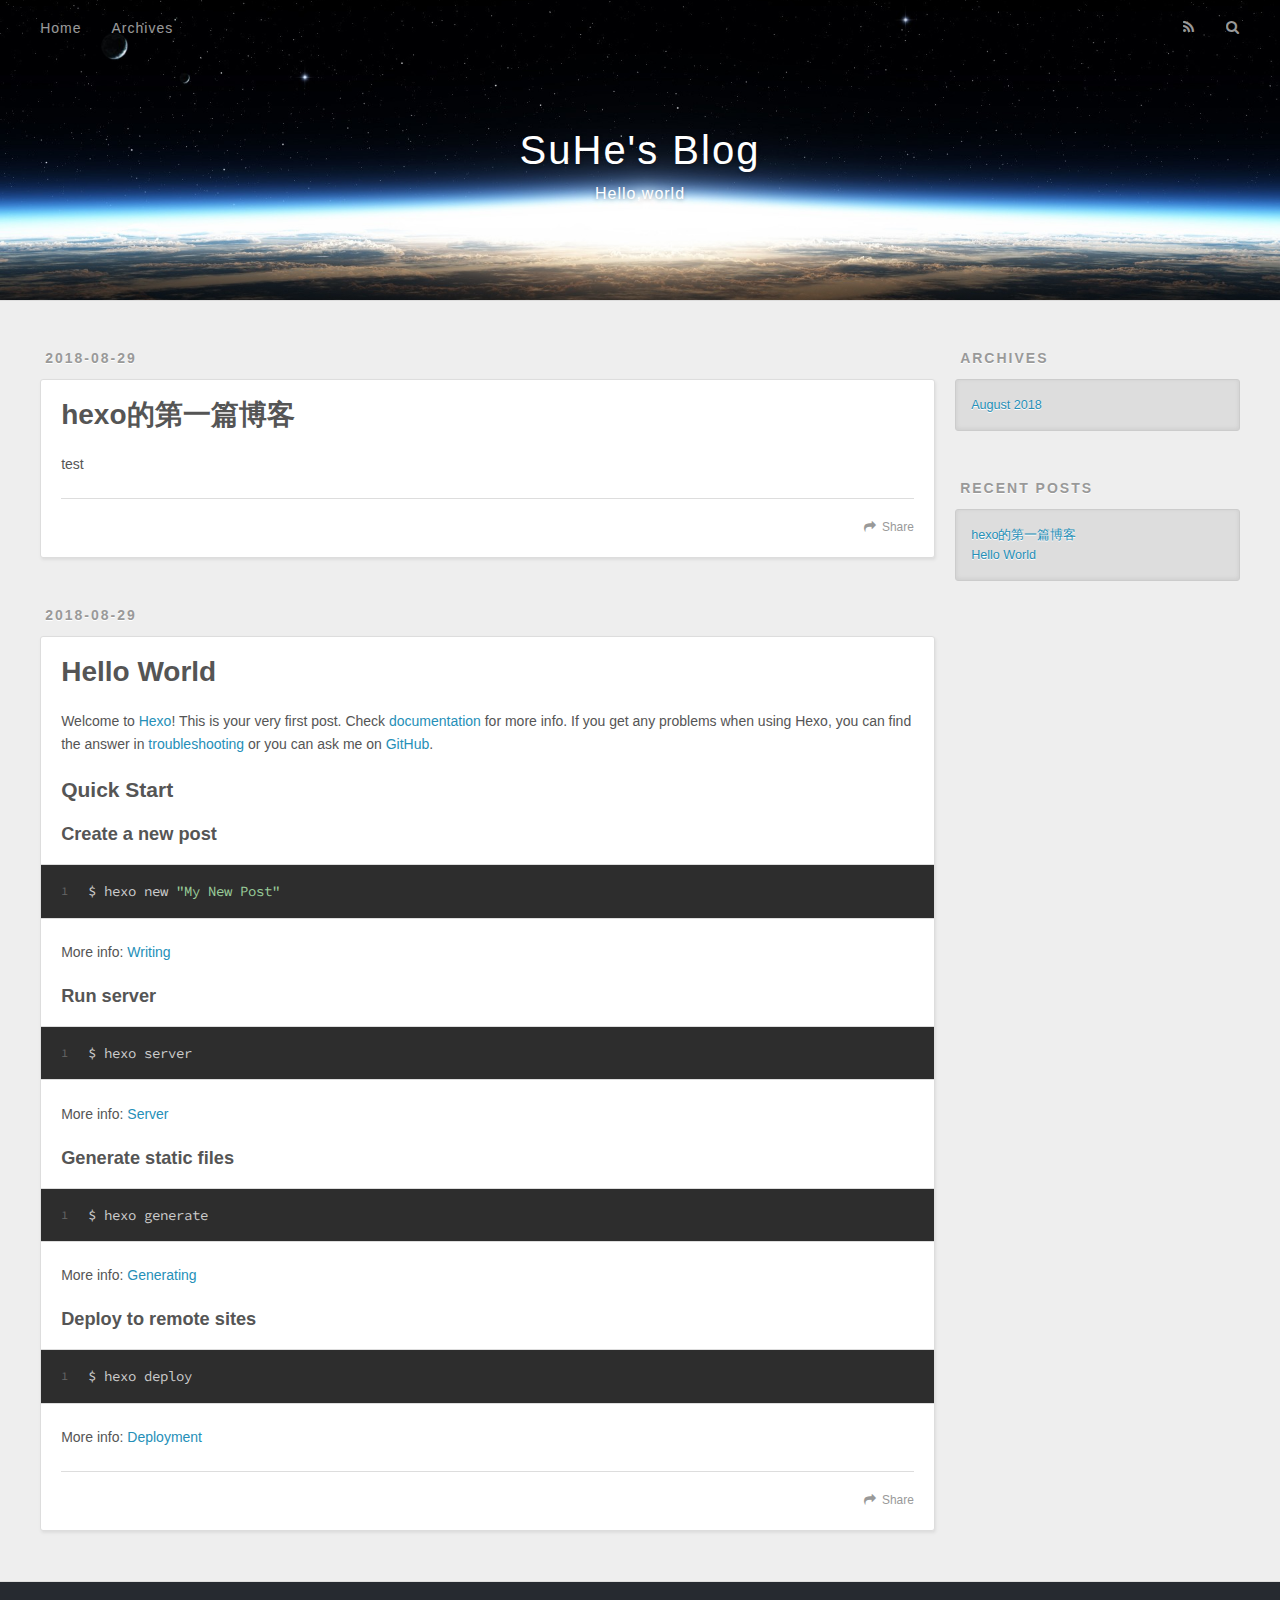
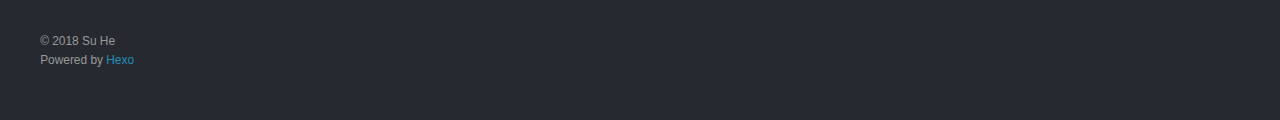
==== index.html @ 98ca148c "Site updated: 2018-08-29 23:45:42" ====
<!DOCTYPE html>
<html>
<head>
  <meta charset="utf-8">
  

  
  <title>SuHe&#39;s Blog</title>
  <meta name="viewport" content="width=device-width, initial-scale=1, maximum-scale=1">
  <meta name="description" content="RunDouble">
<meta property="og:type" content="website">
<meta property="og:title" content="SuHe&#39;s Blog">
<meta property="og:url" content="http://yoursite.com/index.html">
<meta property="og:site_name" content="SuHe&#39;s Blog">
<meta property="og:description" content="RunDouble">
<meta property="og:locale" content="zh-Hans">
<meta name="twitter:card" content="summary">
<meta name="twitter:title" content="SuHe&#39;s Blog">
<meta name="twitter:description" content="RunDouble">
  
    <link rel="alternate" href="/atom.xml" title="SuHe&#39;s Blog" type="application/atom+xml">
  
  
    <link rel="icon" href="/favicon.png">
  
  
    <link href="//fonts.googleapis.com/css?family=Source+Code+Pro" rel="stylesheet" type="text/css">
  
  <link rel="stylesheet" href="/css/style.css">
</head>

<body>
  <div id="container">
    <div id="wrap">
      <header id="header">
  <div id="banner"></div>
  <div id="header-outer" class="outer">
    <div id="header-title" class="inner">
      <h1 id="logo-wrap">
        <a href="/" id="logo">SuHe&#39;s Blog</a>
      </h1>
      
        <h2 id="subtitle-wrap">
          <a href="/" id="subtitle">Hello,world</a>
        </h2>
      
    </div>
    <div id="header-inner" class="inner">
      <nav id="main-nav">
        <a id="main-nav-toggle" class="nav-icon"></a>
        
          <a class="main-nav-link" href="/">Home</a>
        
          <a class="main-nav-link" href="/archives">Archives</a>
        
      </nav>
      <nav id="sub-nav">
        
          <a id="nav-rss-link" class="nav-icon" href="/atom.xml" title="RSS Feed"></a>
        
        <a id="nav-search-btn" class="nav-icon" title="Search"></a>
      </nav>
      <div id="search-form-wrap">
        <form action="//google.com/search" method="get" accept-charset="UTF-8" class="search-form"><input type="search" name="q" class="search-form-input" placeholder="Search"><button type="submit" class="search-form-submit">&#xF002;</button><input type="hidden" name="sitesearch" value="http://yoursite.com"></form>
      </div>
    </div>
  </div>
</header>
      <div class="outer">
        <section id="main">
  
    <article id="post-hexo的第一篇博客" class="article article-type-post" itemscope itemprop="blogPost">
  <div class="article-meta">
    <a href="/2018/08/29/hexo的第一篇博客/" class="article-date">
  <time datetime="2018-08-29T15:32:21.000Z" itemprop="datePublished">2018-08-29</time>
</a>
    
  </div>
  <div class="article-inner">
    
    
      <header class="article-header">
        
  
    <h1 itemprop="name">
      <a class="article-title" href="/2018/08/29/hexo的第一篇博客/">hexo的第一篇博客</a>
    </h1>
  

      </header>
    
    <div class="article-entry" itemprop="articleBody">
      
        <p>test</p>

      
    </div>
    <footer class="article-footer">
      <a data-url="http://yoursite.com/2018/08/29/hexo的第一篇博客/" data-id="cjlfbb3qf0001j8uklysw6si9" class="article-share-link">Share</a>
      
      
    </footer>
  </div>
  
</article>


  
    <article id="post-hello-world" class="article article-type-post" itemscope itemprop="blogPost">
  <div class="article-meta">
    <a href="/2018/08/29/hello-world/" class="article-date">
  <time datetime="2018-08-29T13:48:51.126Z" itemprop="datePublished">2018-08-29</time>
</a>
    
  </div>
  <div class="article-inner">
    
    
      <header class="article-header">
        
  
    <h1 itemprop="name">
      <a class="article-title" href="/2018/08/29/hello-world/">Hello World</a>
    </h1>
  

      </header>
    
    <div class="article-entry" itemprop="articleBody">
      
        <p>Welcome to <a href="https://hexo.io/" target="_blank" rel="noopener">Hexo</a>! This is your very first post. Check <a href="https://hexo.io/docs/" target="_blank" rel="noopener">documentation</a> for more info. If you get any problems when using Hexo, you can find the answer in <a href="https://hexo.io/docs/troubleshooting.html" target="_blank" rel="noopener">troubleshooting</a> or you can ask me on <a href="https://github.com/hexojs/hexo/issues" target="_blank" rel="noopener">GitHub</a>.</p>
<h2 id="Quick-Start"><a href="#Quick-Start" class="headerlink" title="Quick Start"></a>Quick Start</h2><h3 id="Create-a-new-post"><a href="#Create-a-new-post" class="headerlink" title="Create a new post"></a>Create a new post</h3><figure class="highlight bash"><table><tr><td class="gutter"><pre><span class="line">1</span><br></pre></td><td class="code"><pre><span class="line">$ hexo new <span class="string">"My New Post"</span></span><br></pre></td></tr></table></figure>
<p>More info: <a href="https://hexo.io/docs/writing.html" target="_blank" rel="noopener">Writing</a></p>
<h3 id="Run-server"><a href="#Run-server" class="headerlink" title="Run server"></a>Run server</h3><figure class="highlight bash"><table><tr><td class="gutter"><pre><span class="line">1</span><br></pre></td><td class="code"><pre><span class="line">$ hexo server</span><br></pre></td></tr></table></figure>
<p>More info: <a href="https://hexo.io/docs/server.html" target="_blank" rel="noopener">Server</a></p>
<h3 id="Generate-static-files"><a href="#Generate-static-files" class="headerlink" title="Generate static files"></a>Generate static files</h3><figure class="highlight bash"><table><tr><td class="gutter"><pre><span class="line">1</span><br></pre></td><td class="code"><pre><span class="line">$ hexo generate</span><br></pre></td></tr></table></figure>
<p>More info: <a href="https://hexo.io/docs/generating.html" target="_blank" rel="noopener">Generating</a></p>
<h3 id="Deploy-to-remote-sites"><a href="#Deploy-to-remote-sites" class="headerlink" title="Deploy to remote sites"></a>Deploy to remote sites</h3><figure class="highlight bash"><table><tr><td class="gutter"><pre><span class="line">1</span><br></pre></td><td class="code"><pre><span class="line">$ hexo deploy</span><br></pre></td></tr></table></figure>
<p>More info: <a href="https://hexo.io/docs/deployment.html" target="_blank" rel="noopener">Deployment</a></p>

      
    </div>
    <footer class="article-footer">
      <a data-url="http://yoursite.com/2018/08/29/hello-world/" data-id="cjlfbb3qf0000j8uk16aou9oc" class="article-share-link">Share</a>
      
      
    </footer>
  </div>
  
</article>


  


</section>
        
          <aside id="sidebar">
  
    

  
    

  
    
  
    
  <div class="widget-wrap">
    <h3 class="widget-title">Archives</h3>
    <div class="widget">
      <ul class="archive-list"><li class="archive-list-item"><a class="archive-list-link" href="/archives/2018/08/">August 2018</a></li></ul>
    </div>
  </div>


  
    
  <div class="widget-wrap">
    <h3 class="widget-title">Recent Posts</h3>
    <div class="widget">
      <ul>
        
          <li>
            <a href="/2018/08/29/hexo的第一篇博客/">hexo的第一篇博客</a>
          </li>
        
          <li>
            <a href="/2018/08/29/hello-world/">Hello World</a>
          </li>
        
      </ul>
    </div>
  </div>

  
</aside>
        
      </div>
      <footer id="footer">
  
  <div class="outer">
    <div id="footer-info" class="inner">
      &copy; 2018 Su He<br>
      Powered by <a href="http://hexo.io/" target="_blank">Hexo</a>
    </div>
  </div>
</footer>
    </div>
    <nav id="mobile-nav">
  
    <a href="/" class="mobile-nav-link">Home</a>
  
    <a href="/archives" class="mobile-nav-link">Archives</a>
  
</nav>
    

<script src="//ajax.googleapis.com/ajax/libs/jquery/2.0.3/jquery.min.js"></script>


  <link rel="stylesheet" href="/fancybox/jquery.fancybox.css">
  <script src="/fancybox/jquery.fancybox.pack.js"></script>


<script src="/js/script.js"></script>



  </div>
</body>
</html>
---- css/style.css ----
body {
  width: 100%;
}
body:before,
body:after {
  content: "";
  display: table;
}
body:after {
  clear: both;
}
html,
body,
div,
span,
applet,
object,
iframe,
h1,
h2,
h3,
h4,
h5,
h6,
p,
blockquote,
pre,
a,
abbr,
acronym,
address,
big,
cite,
code,
del,
dfn,
em,
img,
ins,
kbd,
q,
s,
samp,
small,
strike,
strong,
sub,
sup,
tt,
var,
dl,
dt,
dd,
ol,
ul,
li,
fieldset,
form,
label,
legend,
table,
caption,
tbody,
tfoot,
thead,
tr,
th,
td {
  margin: 0;
  padding: 0;
  border: 0;
  outline: 0;
  font-weight: inherit;
  font-style: inherit;
  font-family: inherit;
  font-size: 100%;
  vertical-align: baseline;
}
body {
  line-height: 1;
  color: #000;
  background: #fff;
}
ol,
ul {
  list-style: none;
}
table {
  border-collapse: separate;
  border-spacing: 0;
  vertical-align: middle;
}
caption,
th,
td {
  text-align: left;
  font-weight: normal;
  vertical-align: middle;
}
a img {
  border: none;
}
input,
button {
  margin: 0;
  padding: 0;
}
input::-moz-focus-inner,
button::-moz-focus-inner {
  border: 0;
  padding: 0;
}
@font-face {
  font-family: FontAwesome;
  font-style: normal;
  font-weight: normal;
  src: url("fonts/fontawesome-webfont.eot?v=#4.0.3");
  src: url("fonts/fontawesome-webfont.eot?#iefix&v=#4.0.3") format("embedded-opentype"), url("fonts/fontawesome-webfont.woff?v=#4.0.3") format("woff"), url("fonts/fontawesome-webfont.ttf?v=#4.0.3") format("truetype"), url("fonts/fontawesome-webfont.svg#fontawesomeregular?v=#4.0.3") format("svg");
}
html,
body,
#container {
  height: 100%;
}
body {
  background: #eee;
  font: 14px -apple-system, BlinkMacSystemFont, "Segoe UI", "Roboto", "Oxygen", "Ubuntu", "Cantarell", "Fira Sans", "Droid Sans", "Helvetica Neue", sans-serif;
  -webkit-text-size-adjust: 100%;
}
.outer {
  max-width: 1220px;
  margin: 0 auto;
  padding: 0 20px;
}
.outer:before,
.outer:after {
  content: "";
  display: table;
}
.outer:after {
  clear: both;
}
.inner {
  display: inline;
  float: left;
  width: 98.33333333333333%;
  margin: 0 0.833333333333333%;
}
.left,
.alignleft {
  float: left;
}
.right,
.alignright {
  float: right;
}
.clear {
  clear: both;
}
#container {
  position: relative;
}
.mobile-nav-on {
  overflow: hidden;
}
#wrap {
  height: 100%;
  width: 100%;
  position: absolute;
  top: 0;
  left: 0;
  -webkit-transition: 0.2s ease-out;
  -moz-transition: 0.2s ease-out;
  -ms-transition: 0.2s ease-out;
  transition: 0.2s ease-out;
  z-index: 1;
  background: #eee;
}
.mobile-nav-on #wrap {
  left: 280px;
}
@media screen and (min-width: 768px) {
  #main {
    display: inline;
    float: left;
    width: 73.33333333333333%;
    margin: 0 0.833333333333333%;
  }
}
.article-date,
.article-category-link,
.archive-year,
.widget-title {
  text-decoration: none;
  text-transform: uppercase;
  letter-spacing: 2px;
  color: #999;
  margin-bottom: 1em;
  margin-left: 5px;
  line-height: 1em;
  text-shadow: 0 1px #fff;
  font-weight: bold;
}
.article-inner,
.archive-article-inner {
  background: #fff;
  -webkit-box-shadow: 1px 2px 3px #ddd;
  box-shadow: 1px 2px 3px #ddd;
  border: 1px solid #ddd;
  border-radius: 3px;
}
.article-entry h1,
.widget h1 {
  font-size: 2em;
}
.article-entry h2,
.widget h2 {
  font-size: 1.5em;
}
.article-entry h3,
.widget h3 {
  font-size: 1.3em;
}
.article-entry h4,
.widget h4 {
  font-size: 1.2em;
}
.article-entry h5,
.widget h5 {
  font-size: 1em;
}
.article-entry h6,
.widget h6 {
  font-size: 1em;
  color: #999;
}
.article-entry hr,
.widget hr {
  border: 1px dashed #ddd;
}
.article-entry strong,
.widget strong {
  font-weight: bold;
}
.article-entry em,
.widget em,
.article-entry cite,
.widget cite {
  font-style: italic;
}
.article-entry sup,
.widget sup,
.article-entry sub,
.widget sub {
  font-size: 0.75em;
  line-height: 0;
  position: relative;
  vertical-align: baseline;
}
.article-entry sup,
.widget sup {
  top: -0.5em;
}
.article-entry sub,
.widget sub {
  bottom: -0.2em;
}
.article-entry small,
.widget small {
  font-size: 0.85em;
}
.article-entry acronym,
.widget acronym,
.article-entry abbr,
.widget abbr {
  border-bottom: 1px dotted;
}
.article-entry ul,
.widget ul,
.article-entry ol,
.widget ol,
.article-entry dl,
.widget dl {
  margin: 0 20px;
  line-height: 1.6em;
}
.article-entry ul ul,
.widget ul ul,
.article-entry ol ul,
.widget ol ul,
.article-entry ul ol,
.widget ul ol,
.article-entry ol ol,
.widget ol ol {
  margin-top: 0;
  margin-bottom: 0;
}
.article-entry ul,
.widget ul {
  list-style: disc;
}
.article-entry ol,
.widget ol {
  list-style: decimal;
}
.article-entry dt,
.widget dt {
  font-weight: bold;
}
#header {
  height: 300px;
  position: relative;
  border-bottom: 1px solid #ddd;
}
#header:before,
#header:after {
  content: "";
  position: absolute;
  left: 0;
  right: 0;
  height: 40px;
}
#header:before {
  top: 0;
  background: -webkit-linear-gradient(rgba(0,0,0,0.2), transparent);
  background: -moz-linear-gradient(rgba(0,0,0,0.2), transparent);
  background: -ms-linear-gradient(rgba(0,0,0,0.2), transparent);
  background: linear-gradient(rgba(0,0,0,0.2), transparent);
}
#header:after {
  bottom: 0;
  background: -webkit-linear-gradient(transparent, rgba(0,0,0,0.2));
  background: -moz-linear-gradient(transparent, rgba(0,0,0,0.2));
  background: -ms-linear-gradient(transparent, rgba(0,0,0,0.2));
  background: linear-gradient(transparent, rgba(0,0,0,0.2));
}
#header-outer {
  height: 100%;
  position: relative;
}
#header-inner {
  position: relative;
  overflow: hidden;
}
#banner {
  position: absolute;
  top: 0;
  left: 0;
  width: 100%;
  height: 100%;
  background: url("images/banner.jpg") center #000;
  -webkit-background-size: cover;
  -moz-background-size: cover;
  background-size: cover;
  z-index: -1;
}
#header-title {
  text-align: center;
  height: 40px;
  position: absolute;
  top: 50%;
  left: 0;
  margin-top: -20px;
}
#logo,
#subtitle {
  text-decoration: none;
  color: #fff;
  font-weight: 300;
  text-shadow: 0 1px 4px rgba(0,0,0,0.3);
}
#logo {
  font-size: 40px;
  line-height: 40px;
  letter-spacing: 2px;
}
#subtitle {
  font-size: 16px;
  line-height: 16px;
  letter-spacing: 1px;
}
#subtitle-wrap {
  margin-top: 16px;
}
#main-nav {
  float: left;
  margin-left: -15px;
}
.nav-icon,
.main-nav-link {
  float: left;
  color: #fff;
  opacity: 0.6;
  text-decoration: none;
  text-shadow: 0 1px rgba(0,0,0,0.2);
  -webkit-transition: opacity 0.2s;
  -moz-transition: opacity 0.2s;
  -ms-transition: opacity 0.2s;
  transition: opacity 0.2s;
  display: block;
  padding: 20px 15px;
}
.nav-icon:hover,
.main-nav-link:hover {
  opacity: 1;
}
.nav-icon {
  font-family: FontAwesome;
  text-align: center;
  font-size: 14px;
  width: 14px;
  height: 14px;
  padding: 20px 15px;
  position: relative;
  cursor: pointer;
}
.main-nav-link {
  font-weight: 300;
  letter-spacing: 1px;
}
@media screen and (max-width: 479px) {
  .main-nav-link {
    display: none;
  }
}
#main-nav-toggle {
  display: none;
}
#main-nav-toggle:before {
  content: "\f0c9";
}
@media screen and (max-width: 479px) {
  #main-nav-toggle {
    display: block;
  }
}
#sub-nav {
  float: right;
  margin-right: -15px;
}
#nav-rss-link:before {
  content: "\f09e";
}
#nav-search-btn:before {
  content: "\f002";
}
#search-form-wrap {
  position: absolute;
  top: 15px;
  width: 150px;
  height: 30px;
  right: -150px;
  opacity: 0;
  -webkit-transition: 0.2s ease-out;
  -moz-transition: 0.2s ease-out;
  -ms-transition: 0.2s ease-out;
  transition: 0.2s ease-out;
}
#search-form-wrap.on {
  opacity: 1;
  right: 0;
}
@media screen and (max-width: 479px) {
  #search-form-wrap {
    width: 100%;
    right: -100%;
  }
}
.search-form {
  position: absolute;
  top: 0;
  left: 0;
  right: 0;
  background: #fff;
  padding: 5px 15px;
  border-radius: 15px;
  -webkit-box-shadow: 0 0 10px rgba(0,0,0,0.3);
  box-shadow: 0 0 10px rgba(0,0,0,0.3);
}
.search-form-input {
  border: none;
  background: none;
  color: #555;
  width: 100%;
  font: 13px -apple-system, BlinkMacSystemFont, "Segoe UI", "Roboto", "Oxygen", "Ubuntu", "Cantarell", "Fira Sans", "Droid Sans", "Helvetica Neue", sans-serif;
  outline: none;
}
.search-form-input::-webkit-search-results-decoration,
.search-form-input::-webkit-search-cancel-button {
  -webkit-appearance: none;
}
.search-form-submit {
  position: absolute;
  top: 50%;
  right: 10px;
  margin-top: -7px;
  font: 13px FontAwesome;
  border: none;
  background: none;
  color: #bbb;
  cursor: pointer;
}
.search-form-submit:hover,
.search-form-submit:focus {
  color: #777;
}
.article {
  margin: 50px 0;
}
.article-inner {
  overflow: hidden;
}
.article-meta:before,
.article-meta:after {
  content: "";
  display: table;
}
.article-meta:after {
  clear: both;
}
.article-date {
  float: left;
}
.article-category {
  float: left;
  line-height: 1em;
  color: #ccc;
  text-shadow: 0 1px #fff;
  margin-left: 8px;
}
.article-category:before {
  content: "\2022";
}
.article-category-link {
  margin: 0 12px 1em;
}
.article-header {
  padding: 20px 20px 0;
}
.article-title {
  text-decoration: none;
  font-size: 2em;
  font-weight: bold;
  color: #555;
  line-height: 1.1em;
  -webkit-transition: color 0.2s;
  -moz-transition: color 0.2s;
  -ms-transition: color 0.2s;
  transition: color 0.2s;
}
a.article-title:hover {
  color: #258fb8;
}
.article-entry {
  color: #555;
  padding: 0 20px;
}
.article-entry:before,
.article-entry:after {
  content: "";
  display: table;
}
.article-entry:after {
  clear: both;
}
.article-entry p,
.article-entry table {
  line-height: 1.6em;
  margin: 1.6em 0;
}
.article-entry h1,
.article-entry h2,
.article-entry h3,
.article-entry h4,
.article-entry h5,
.article-entry h6 {
  font-weight: bold;
}
.article-entry h1,
.article-entry h2,
.article-entry h3,
.article-entry h4,
.article-entry h5,
.article-entry h6 {
  line-height: 1.1em;
  margin: 1.1em 0;
}
.article-entry a {
  color: #258fb8;
  text-decoration: none;
}
.article-entry a:hover {
  text-decoration: underline;
}
.article-entry ul,
.article-entry ol,
.article-entry dl {
  margin-top: 1.6em;
  margin-bottom: 1.6em;
}
.article-entry img,
.article-entry video {
  max-width: 100%;
  height: auto;
  display: block;
  margin: auto;
}
.article-entry iframe {
  border: none;
}
.article-entry table {
  width: 100%;
  border-collapse: collapse;
  border-spacing: 0;
}
.article-entry th {
  font-weight: bold;
  border-bottom: 3px solid #ddd;
  padding-bottom: 0.5em;
}
.article-entry td {
  border-bottom: 1px solid #ddd;
  padding: 10px 0;
}
.article-entry blockquote {
  font-family: Georgia, "Times New Roman", serif;
  font-size: 1.4em;
  margin: 1.6em 20px;
  text-align: center;
}
.article-entry blockquote footer {
  font-size: 14px;
  margin: 1.6em 0;
  font-family: -apple-system, BlinkMacSystemFont, "Segoe UI", "Roboto", "Oxygen", "Ubuntu", "Cantarell", "Fira Sans", "Droid Sans", "Helvetica Neue", sans-serif;
}
.article-entry blockquote footer cite:before {
  content: "—";
  padding: 0 0.5em;
}
.article-entry .pullquote {
  text-align: left;
  width: 45%;
  margin: 0;
}
.article-entry .pullquote.left {
  margin-left: 0.5em;
  margin-right: 1em;
}
.article-entry .pullquote.right {
  margin-right: 0.5em;
  margin-left: 1em;
}
.article-entry .caption {
  color: #999;
  display: block;
  font-size: 0.9em;
  margin-top: 0.5em;
  position: relative;
  text-align: center;
}
.article-entry .video-container {
  position: relative;
  padding-top: 56.25%;
  height: 0;
  overflow: hidden;
}
.article-entry .video-container iframe,
.article-entry .video-container object,
.article-entry .video-container embed {
  position: absolute;
  top: 0;
  left: 0;
  width: 100%;
  height: 100%;
  margin-top: 0;
}
.article-more-link a {
  display: inline-block;
  line-height: 1em;
  padding: 6px 15px;
  border-radius: 15px;
  background: #eee;
  color: #999;
  text-shadow: 0 1px #fff;
  text-decoration: none;
}
.article-more-link a:hover {
  background: #258fb8;
  color: #fff;
  text-decoration: none;
  text-shadow: 0 1px #1e7293;
}
.article-footer {
  font-size: 0.85em;
  line-height: 1.6em;
  border-top: 1px solid #ddd;
  padding-top: 1.6em;
  margin: 0 20px 20px;
}
.article-footer:before,
.article-footer:after {
  content: "";
  display: table;
}
.article-footer:after {
  clear: both;
}
.article-footer a {
  color: #999;
  text-decoration: none;
}
.article-footer a:hover {
  color: #555;
}
.article-tag-list-item {
  float: left;
  margin-right: 10px;
}
.article-tag-list-link:before {
  content: "#";
}
.article-comment-link {
  float: right;
}
.article-comment-link:before {
  content: "\f075";
  font-family: FontAwesome;
  padding-right: 8px;
}
.article-share-link {
  cursor: pointer;
  float: right;
  margin-left: 20px;
}
.article-share-link:before {
  content: "\f064";
  font-family: FontAwesome;
  padding-right: 6px;
}
#article-nav {
  position: relative;
}
#article-nav:before,
#article-nav:after {
  content: "";
  display: table;
}
#article-nav:after {
  clear: both;
}
@media screen and (min-width: 768px) {
  #article-nav {
    margin: 50px 0;
  }
  #article-nav:before {
    width: 8px;
    height: 8px;
    position: absolute;
    top: 50%;
    left: 50%;
    margin-top: -4px;
    margin-left: -4px;
    content: "";
    border-radius: 50%;
    background: #ddd;
    -webkit-box-shadow: 0 1px 2px #fff;
    box-shadow: 0 1px 2px #fff;
  }
}
.article-nav-link-wrap {
  text-decoration: none;
  text-shadow: 0 1px #fff;
  color: #999;
  -webkit-box-sizing: border-box;
  -moz-box-sizing: border-box;
  box-sizing: border-box;
  margin-top: 50px;
  text-align: center;
  display: block;
}
.article-nav-link-wrap:hover {
  color: #555;
}
@media screen and (min-width: 768px) {
  .article-nav-link-wrap {
    width: 50%;
    margin-top: 0;
  }
}
@media screen and (min-width: 768px) {
  #article-nav-newer {
    float: left;
    text-align: right;
    padding-right: 20px;
  }
}
@media screen and (min-width: 768px) {
  #article-nav-older {
    float: right;
    text-align: left;
    padding-left: 20px;
  }
}
.article-nav-caption {
  text-transform: uppercase;
  letter-spacing: 2px;
  color: #ddd;
  line-height: 1em;
  font-weight: bold;
}
#article-nav-newer .article-nav-caption {
  margin-right: -2px;
}
.article-nav-title {
  font-size: 0.85em;
  line-height: 1.6em;
  margin-top: 0.5em;
}
.article-share-box {
  position: absolute;
  display: none;
  background: #fff;
  -webkit-box-shadow: 1px 2px 10px rgba(0,0,0,0.2);
  box-shadow: 1px 2px 10px rgba(0,0,0,0.2);
  border-radius: 3px;
  margin-left: -145px;
  overflow: hidden;
  z-index: 1;
}
.article-share-box.on {
  display: block;
}
.article-share-input {
  width: 100%;
  background: none;
  -webkit-box-sizing: border-box;
  -moz-box-sizing: border-box;
  box-sizing: border-box;
  font: 14px -apple-system, BlinkMacSystemFont, "Segoe UI", "Roboto", "Oxygen", "Ubuntu", "Cantarell", "Fira Sans", "Droid Sans", "Helvetica Neue", sans-serif;
  padding: 0 15px;
  color: #555;
  outline: none;
  border: 1px solid #ddd;
  border-radius: 3px 3px 0 0;
  height: 36px;
  line-height: 36px;
}
.article-share-links {
  background: #eee;
}
.article-share-links:before,
.article-share-links:after {
  content: "";
  display: table;
}
.article-share-links:after {
  clear: both;
}
.article-share-twitter,
.article-share-facebook,
.article-share-pinterest,
.article-share-google {
  width: 50px;
  height: 36px;
  display: block;
  float: left;
  position: relative;
  color: #999;
  text-shadow: 0 1px #fff;
}
.article-share-twitter:before,
.article-share-facebook:before,
.article-share-pinterest:before,
.article-share-google:before {
  font-size: 20px;
  font-family: FontAwesome;
  width: 20px;
  height: 20px;
  position: absolute;
  top: 50%;
  left: 50%;
  margin-top: -10px;
  margin-left: -10px;
  text-align: center;
}
.article-share-twitter:hover,
.article-share-facebook:hover,
.article-share-pinterest:hover,
.article-share-google:hover {
  color: #fff;
}
.article-share-twitter:before {
  content: "\f099";
}
.article-share-twitter:hover {
  background: #00aced;
  text-shadow: 0 1px #008abe;
}
.article-share-facebook:before {
  content: "\f09a";
}
.article-share-facebook:hover {
  background: #3b5998;
  text-shadow: 0 1px #2f477a;
}
.article-share-pinterest:before {
  content: "\f0d2";
}
.article-share-pinterest:hover {
  background: #cb2027;
  text-shadow: 0 1px #a21a1f;
}
.article-share-google:before {
  content: "\f0d5";
}
.article-share-google:hover {
  background: #dd4b39;
  text-shadow: 0 1px #be3221;
}
.article-gallery {
  background: #000;
  position: relative;
}
.article-gallery-photos {
  position: relative;
  overflow: hidden;
}
.article-gallery-img {
  display: none;
  max-width: 100%;
}
.article-gallery-img:first-child {
  display: block;
}
.article-gallery-img.loaded {
  position: absolute;
  display: block;
}
.article-gallery-img img {
  display: block;
  max-width: 100%;
  margin: 0 auto;
}
#comments {
  background: #fff;
  -webkit-box-shadow: 1px 2px 3px #ddd;
  box-shadow: 1px 2px 3px #ddd;
  padding: 20px;
  border: 1px solid #ddd;
  border-radius: 3px;
  margin: 50px 0;
}
#comments a {
  color: #258fb8;
}
.archives-wrap {
  margin: 50px 0;
}
.archives:before,
.archives:after {
  content: "";
  display: table;
}
.archives:after {
  clear: both;
}
.archive-year-wrap {
  margin-bottom: 1em;
}
.archives {
  -webkit-column-gap: 10px;
  -moz-column-gap: 10px;
  column-gap: 10px;
}
@media screen and (min-width: 480px) and (max-width: 767px) {
  .archives {
    -webkit-column-count: 2;
    -moz-column-count: 2;
    column-count: 2;
  }
}
@media screen and (min-width: 768px) {
  .archives {
    -webkit-column-count: 3;
    -moz-column-count: 3;
    column-count: 3;
  }
}
.archive-article {
  -webkit-column-break-inside: avoid;
  page-break-inside: avoid;
  overflow: hidden;
  break-inside: avoid-column;
}
.archive-article-inner {
  padding: 10px;
  margin-bottom: 15px;
}
.archive-article-title {
  text-decoration: none;
  font-weight: bold;
  color: #555;
  -webkit-transition: color 0.2s;
  -moz-transition: color 0.2s;
  -ms-transition: color 0.2s;
  transition: color 0.2s;
  line-height: 1.6em;
}
.archive-article-title:hover {
  color: #258fb8;
}
.archive-article-footer {
  margin-top: 1em;
}
.archive-article-date {
  color: #999;
  text-decoration: none;
  font-size: 0.85em;
  line-height: 1em;
  margin-bottom: 0.5em;
  display: block;
}
#page-nav {
  margin: 50px auto;
  background: #fff;
  -webkit-box-shadow: 1px 2px 3px #ddd;
  box-shadow: 1px 2px 3px #ddd;
  border: 1px solid #ddd;
  border-radius: 3px;
  text-align: center;
  color: #999;
  overflow: hidden;
}
#page-nav:before,
#page-nav:after {
  content: "";
  display: table;
}
#page-nav:after {
  clear: both;
}
#page-nav a,
#page-nav span {
  padding: 10px 20px;
  line-height: 1;
  height: 2ex;
}
#page-nav a {
  color: #999;
  text-decoration: none;
}
#page-nav a:hover {
  background: #999;
  color: #fff;
}
#page-nav .prev {
  float: left;
}
#page-nav .next {
  float: right;
}
#page-nav .page-number {
  display: inline-block;
}
@media screen and (max-width: 479px) {
  #page-nav .page-number {
    display: none;
  }
}
#page-nav .current {
  color: #555;
  font-weight: bold;
}
#page-nav .space {
  color: #ddd;
}
#footer {
  background: #262a30;
  padding: 50px 0;
  border-top: 1px solid #ddd;
  color: #999;
}
#footer a {
  color: #258fb8;
  text-decoration: none;
}
#footer a:hover {
  text-decoration: underline;
}
#footer-info {
  line-height: 1.6em;
  font-size: 0.85em;
}
.article-entry pre,
.article-entry .highlight {
  background: #2d2d2d;
  margin: 0 -20px;
  padding: 15px 20px;
  border-style: solid;
  border-color: #ddd;
  border-width: 1px 0;
  overflow: auto;
  color: #ccc;
  line-height: 22.400000000000002px;
}
.article-entry .highlight .gutter pre,
.article-entry .gist .gist-file .gist-data .line-numbers {
  color: #666;
  font-size: 0.85em;
}
.article-entry pre,
.article-entry code {
  font-family: "Source Code Pro", Consolas, Monaco, Menlo, Consolas, monospace;
}
.article-entry code {
  background: #eee;
  text-shadow: 0 1px #fff;
  padding: 0 0.3em;
}
.article-entry pre code {
  background: none;
  text-shadow: none;
  padding: 0;
}
.article-entry .highlight pre {
  border: none;
  margin: 0;
  padding: 0;
}
.article-entry .highlight table {
  margin: 0;
  width: auto;
}
.article-entry .highlight td {
  border: none;
  padding: 0;
}
.article-entry .highlight figcaption {
  font-size: 0.85em;
  color: #999;
  line-height: 1em;
  margin-bottom: 1em;
}
.article-entry .highlight figcaption:before,
.article-entry .highlight figcaption:after {
  content: "";
  display: table;
}
.article-entry .highlight figcaption:after {
  clear: both;
}
.article-entry .highlight figcaption a {
  float: right;
}
.article-entry .highlight .gutter pre {
  text-align: right;
  padding-right: 20px;
}
.article-entry .highlight .line {
  height: 22.400000000000002px;
}
.article-entry .highlight .line.marked {
  background: #515151;
}
.article-entry .gist {
  margin: 0 -20px;
  border-style: solid;
  border-color: #ddd;
  border-width: 1px 0;
  background: #2d2d2d;
  padding: 15px 20px 15px 0;
}
.article-entry .gist .gist-file {
  border: none;
  font-family: "Source Code Pro", Consolas, Monaco, Menlo, Consolas, monospace;
  margin: 0;
}
.article-entry .gist .gist-file .gist-data {
  background: none;
  border: none;
}
.article-entry .gist .gist-file .gist-data .line-numbers {
  background: none;
  border: none;
  padding: 0 20px 0 0;
}
.article-entry .gist .gist-file .gist-data .line-data {
  padding: 0 !important;
}
.article-entry .gist .gist-file .highlight {
  margin: 0;
  padding: 0;
  border: none;
}
.article-entry .gist .gist-file .gist-meta {
  background: #2d2d2d;
  color: #999;
  font: 0.85em -apple-system, BlinkMacSystemFont, "Segoe UI", "Roboto", "Oxygen", "Ubuntu", "Cantarell", "Fira Sans", "Droid Sans", "Helvetica Neue", sans-serif;
  text-shadow: 0 0;
  padding: 0;
  margin-top: 1em;
  margin-left: 20px;
}
.article-entry .gist .gist-file .gist-meta a {
  color: #258fb8;
  font-weight: normal;
}
.article-entry .gist .gist-file .gist-meta a:hover {
  text-decoration: underline;
}
pre .comment,
pre .title {
  color: #999;
}
pre .variable,
pre .attribute,
pre .tag,
pre .regexp,
pre .ruby .constant,
pre .xml .tag .title,
pre .xml .pi,
pre .xml .doctype,
pre .html .doctype,
pre .css .id,
pre .css .class,
pre .css .pseudo {
  color: #f2777a;
}
pre .number,
pre .preprocessor,
pre .built_in,
pre .literal,
pre .params,
pre .constant {
  color: #f99157;
}
pre .class,
pre .ruby .class .title,
pre .css .rules .attribute {
  color: #9c9;
}
pre .string,
pre .value,
pre .inheritance,
pre .header,
pre .ruby .symbol,
pre .xml .cdata {
  color: #9c9;
}
pre .css .hexcolor {
  color: #6cc;
}
pre .function,
pre .python .decorator,
pre .python .title,
pre .ruby .function .title,
pre .ruby .title .keyword,
pre .perl .sub,
pre .javascript .title,
pre .coffeescript .title {
  color: #69c;
}
pre .keyword,
pre .javascript .function {
  color: #c9c;
}
@media screen and (max-width: 479px) {
  #mobile-nav {
    position: absolute;
    top: 0;
    left: 0;
    width: 280px;
    height: 100%;
    background: #191919;
    border-right: 1px solid #fff;
  }
}
@media screen and (max-width: 479px) {
  .mobile-nav-link {
    display: block;
    color: #999;
    text-decoration: none;
    padding: 15px 20px;
    font-weight: bold;
  }
  .mobile-nav-link:hover {
    color: #fff;
  }
}
@media screen and (min-width: 768px) {
  #sidebar {
    display: inline;
    float: left;
    width: 23.333333333333332%;
    margin: 0 0.833333333333333%;
  }
}
.widget-wrap {
  margin: 50px 0;
}
.widget {
  color: #777;
  text-shadow: 0 1px #fff;
  background: #ddd;
  -webkit-box-shadow: 0 -1px 4px #ccc inset;
  box-shadow: 0 -1px 4px #ccc inset;
  border: 1px solid #ccc;
  padding: 15px;
  border-radius: 3px;
}
.widget a {
  color: #258fb8;
  text-decoration: none;
}
.widget a:hover {
  text-decoration: underline;
}
.widget ul ul,
.widget ol ul,
.widget dl ul,
.widget ul ol,
.widget ol ol,
.widget dl ol,
.widget ul dl,
.widget ol dl,
.widget dl dl {
  margin-left: 15px;
  list-style: disc;
}
.widget {
  line-height: 1.6em;
  word-wrap: break-word;
  font-size: 0.9em;
}
.widget ul,
.widget ol {
  list-style: none;
  margin: 0;
}
.widget ul ul,
.widget ol ul,
.widget ul ol,
.widget ol ol {
  margin: 0 20px;
}
.widget ul ul,
.widget ol ul {
  list-style: disc;
}
.widget ul ol,
.widget ol ol {
  list-style: decimal;
}
.category-list-count,
.tag-list-count,
.archive-list-count {
  padding-left: 5px;
  color: #999;
  font-size: 0.85em;
}
.category-list-count:before,
.tag-list-count:before,
.archive-list-count:before {
  content: "(";
}
.category-list-count:after,
.tag-list-count:after,
.archive-list-count:after {
  content: ")";
}
.tagcloud a {
  margin-right: 5px;
  display: inline-block;
}
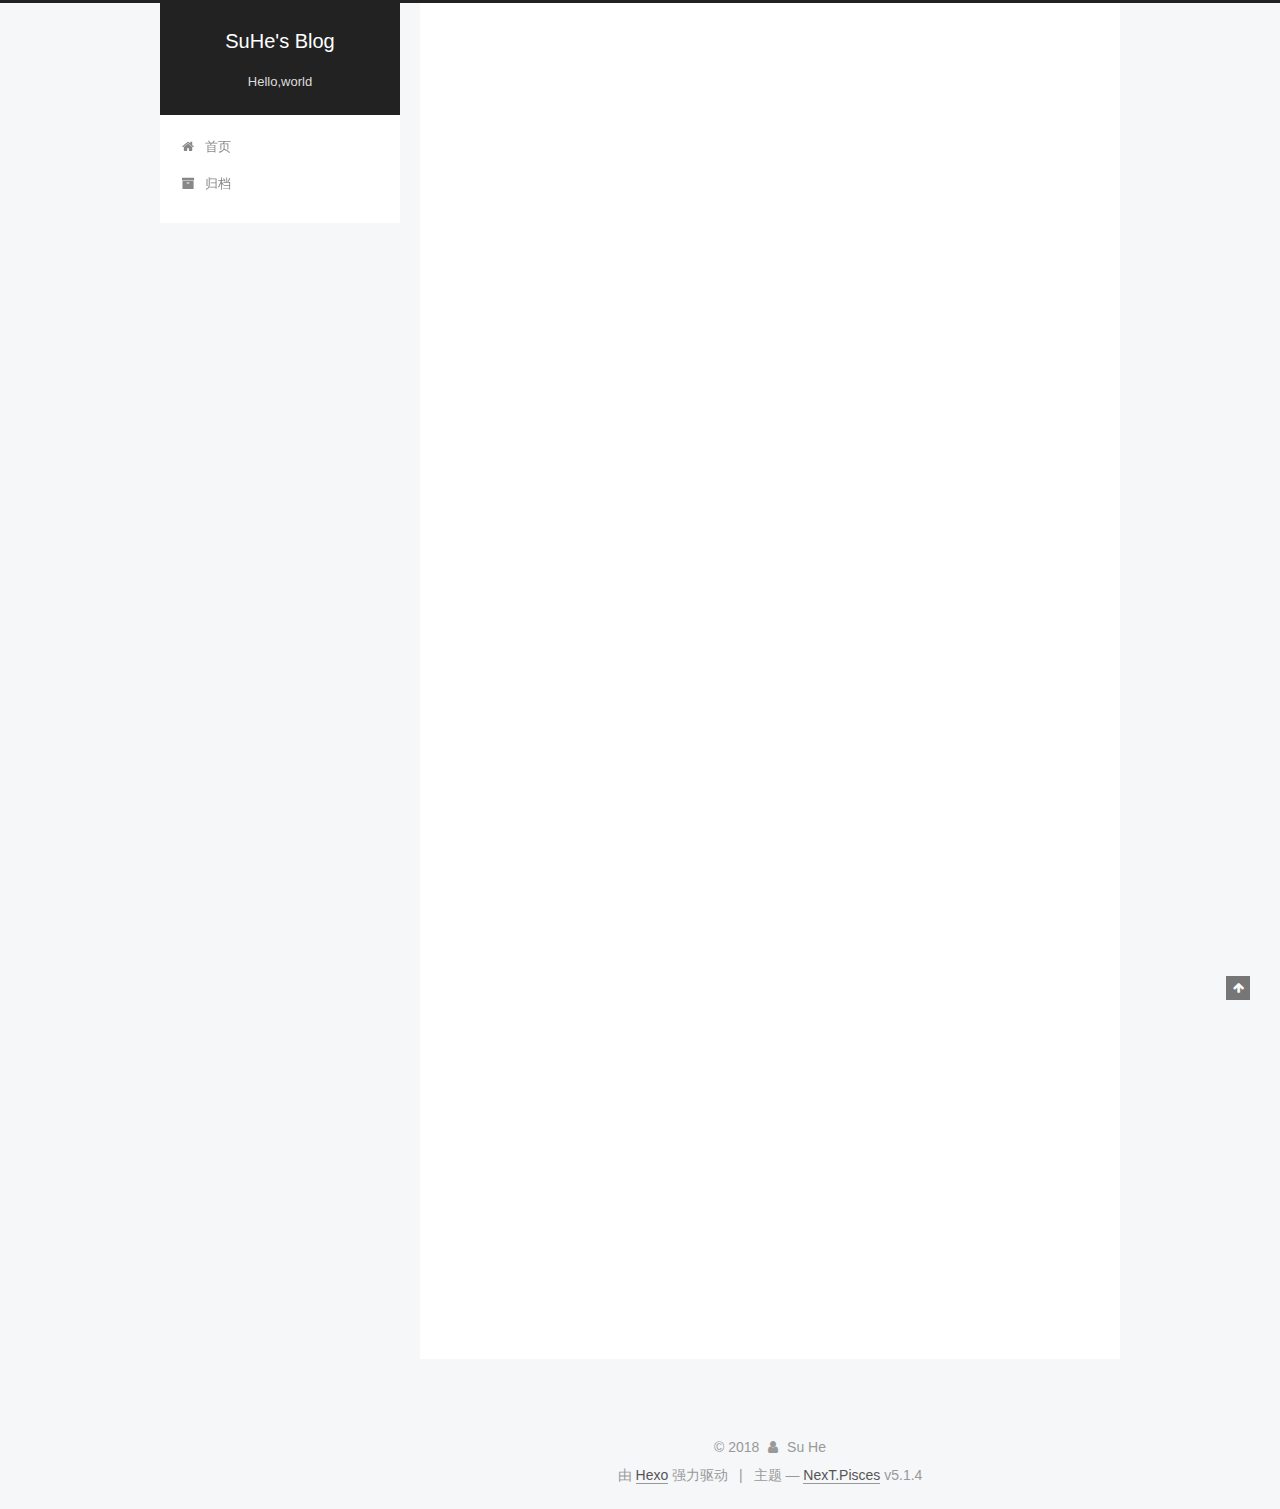
==== commit 63fbf492: "Site updated: 2018-09-08 10:53:38" ====
--- a/index.html
+++ b/index.html
@@ -1,13 +1,85 @@
 <!DOCTYPE html>
-<html>
+
+
+
+  
+
+
+<html class="theme-next pisces use-motion" lang="zh-Hans">
 <head>
-  <meta charset="utf-8">
-  
-
-  
-  <title>SuHe&#39;s Blog</title>
-  <meta name="viewport" content="width=device-width, initial-scale=1, maximum-scale=1">
-  <meta name="description" content="RunDouble">
+  <meta charset="UTF-8"/>
+<meta http-equiv="X-UA-Compatible" content="IE=edge" />
+<meta name="viewport" content="width=device-width, initial-scale=1, maximum-scale=1"/>
+<meta name="theme-color" content="#222">
+
+
+
+
+
+
+
+
+
+<meta http-equiv="Cache-Control" content="no-transform" />
+<meta http-equiv="Cache-Control" content="no-siteapp" />
+
+
+
+
+
+
+
+
+
+
+
+
+
+
+
+
+  
+  
+  <link href="/lib/fancybox/source/jquery.fancybox.css?v=2.1.5" rel="stylesheet" type="text/css" />
+
+
+
+
+
+
+
+<link href="/lib/font-awesome/css/font-awesome.min.css?v=4.6.2" rel="stylesheet" type="text/css" />
+
+<link href="/css/main.css?v=5.1.4" rel="stylesheet" type="text/css" />
+
+
+  <link rel="apple-touch-icon" sizes="180x180" href="/images/apple-touch-icon-next.png?v=5.1.4">
+
+
+  <link rel="icon" type="image/png" sizes="32x32" href="/images/favicon-32x32-next.png?v=5.1.4">
+
+
+  <link rel="icon" type="image/png" sizes="16x16" href="/images/favicon-16x16-next.png?v=5.1.4">
+
+
+  <link rel="mask-icon" href="/images/logo.svg?v=5.1.4" color="#222">
+
+
+
+
+
+  <meta name="keywords" content="Hexo, NexT" />
+
+
+
+
+
+
+
+
+
+
+<meta name="description" content="RunDouble">
 <meta property="og:type" content="website">
 <meta property="og:title" content="SuHe&#39;s Blog">
 <meta property="og:url" content="http://yoursite.com/index.html">
@@ -17,118 +89,341 @@
 <meta name="twitter:card" content="summary">
 <meta name="twitter:title" content="SuHe&#39;s Blog">
 <meta name="twitter:description" content="RunDouble">
-  
-    <link rel="alternate" href="/atom.xml" title="SuHe&#39;s Blog" type="application/atom+xml">
-  
-  
-    <link rel="icon" href="/favicon.png">
-  
-  
-    <link href="//fonts.googleapis.com/css?family=Source+Code+Pro" rel="stylesheet" type="text/css">
-  
-  <link rel="stylesheet" href="/css/style.css">
+
+
+
+<script type="text/javascript" id="hexo.configurations">
+  var NexT = window.NexT || {};
+  var CONFIG = {
+    root: '/',
+    scheme: 'Pisces',
+    version: '5.1.4',
+    sidebar: {"position":"left","display":"post","offset":12,"b2t":false,"scrollpercent":false,"onmobile":false},
+    fancybox: true,
+    tabs: true,
+    motion: {"enable":true,"async":false,"transition":{"post_block":"fadeIn","post_header":"slideDownIn","post_body":"slideDownIn","coll_header":"slideLeftIn","sidebar":"slideUpIn"}},
+    duoshuo: {
+      userId: '0',
+      author: '博主'
+    },
+    algolia: {
+      applicationID: '',
+      apiKey: '',
+      indexName: '',
+      hits: {"per_page":10},
+      labels: {"input_placeholder":"Search for Posts","hits_empty":"We didn't find any results for the search: ${query}","hits_stats":"${hits} results found in ${time} ms"}
+    }
+  };
+</script>
+
+
+
+  <link rel="canonical" href="http://yoursite.com/"/>
+
+
+
+
+
+  <title>SuHe's Blog</title>
+  
+
+
+
+
+
+
+
+
 </head>
 
-<body>
-  <div id="container">
-    <div id="wrap">
-      <header id="header">
-  <div id="banner"></div>
-  <div id="header-outer" class="outer">
-    <div id="header-title" class="inner">
-      <h1 id="logo-wrap">
-        <a href="/" id="logo">SuHe&#39;s Blog</a>
-      </h1>
-      
-        <h2 id="subtitle-wrap">
-          <a href="/" id="subtitle">Hello,world</a>
-        </h2>
-      
+<body itemscope itemtype="http://schema.org/WebPage" lang="zh-Hans">
+
+  
+  
+    
+  
+
+  <div class="container sidebar-position-left 
+  page-home">
+    <div class="headband"></div>
+
+    <header id="header" class="header" itemscope itemtype="http://schema.org/WPHeader">
+      <div class="header-inner"><div class="site-brand-wrapper">
+  <div class="site-meta ">
+    
+
+    <div class="custom-logo-site-title">
+      <a href="/"  class="brand" rel="start">
+        <span class="logo-line-before"><i></i></span>
+        <span class="site-title">SuHe's Blog</span>
+        <span class="logo-line-after"><i></i></span>
+      </a>
     </div>
-    <div id="header-inner" class="inner">
-      <nav id="main-nav">
-        <a id="main-nav-toggle" class="nav-icon"></a>
-        
-          <a class="main-nav-link" href="/">Home</a>
-        
-          <a class="main-nav-link" href="/archives">Archives</a>
-        
-      </nav>
-      <nav id="sub-nav">
-        
-          <a id="nav-rss-link" class="nav-icon" href="/atom.xml" title="RSS Feed"></a>
-        
-        <a id="nav-search-btn" class="nav-icon" title="Search"></a>
-      </nav>
-      <div id="search-form-wrap">
-        <form action="//google.com/search" method="get" accept-charset="UTF-8" class="search-form"><input type="search" name="q" class="search-form-input" placeholder="Search"><button type="submit" class="search-form-submit">&#xF002;</button><input type="hidden" name="sitesearch" value="http://yoursite.com"></form>
-      </div>
+      
+        <p class="site-subtitle">Hello,world</p>
+      
+  </div>
+
+  <div class="site-nav-toggle">
+    <button>
+      <span class="btn-bar"></span>
+      <span class="btn-bar"></span>
+      <span class="btn-bar"></span>
+    </button>
+  </div>
+</div>
+
+<nav class="site-nav">
+  
+
+  
+    <ul id="menu" class="menu">
+      
+        
+        <li class="menu-item menu-item-home">
+          <a href="/" rel="section">
+            
+              <i class="menu-item-icon fa fa-fw fa-home"></i> <br />
+            
+            首页
+          </a>
+        </li>
+      
+        
+        <li class="menu-item menu-item-archives">
+          <a href="/archives/" rel="section">
+            
+              <i class="menu-item-icon fa fa-fw fa-archive"></i> <br />
+            
+            归档
+          </a>
+        </li>
+      
+
+      
+    </ul>
+  
+
+  
+</nav>
+
+
+
+ </div>
+    </header>
+
+    <main id="main" class="main">
+      <div class="main-inner">
+        <div class="content-wrap">
+          <div id="content" class="content">
+            
+  <section id="posts" class="posts-expand">
+    
+      
+
+  
+
+  
+  
+  
+
+  <article class="post post-type-normal" itemscope itemtype="http://schema.org/Article">
+  
+  
+  
+  <div class="post-block">
+    <link itemprop="mainEntityOfPage" href="http://yoursite.com/2018/08/29/hexo的第一篇博客/">
+
+    <span hidden itemprop="author" itemscope itemtype="http://schema.org/Person">
+      <meta itemprop="name" content="Su He">
+      <meta itemprop="description" content="">
+      <meta itemprop="image" content="/images/avatar.gif">
+    </span>
+
+    <span hidden itemprop="publisher" itemscope itemtype="http://schema.org/Organization">
+      <meta itemprop="name" content="SuHe's Blog">
+    </span>
+
+    
+      <header class="post-header">
+
+        
+        
+          <h1 class="post-title" itemprop="name headline">
+                
+                <a class="post-title-link" href="/2018/08/29/hexo的第一篇博客/" itemprop="url">hexo的第一篇博客</a></h1>
+        
+
+        <div class="post-meta">
+          <span class="post-time">
+            
+              <span class="post-meta-item-icon">
+                <i class="fa fa-calendar-o"></i>
+              </span>
+              
+                <span class="post-meta-item-text">发表于</span>
+              
+              <time title="创建于" itemprop="dateCreated datePublished" datetime="2018-08-29T23:32:21+08:00">
+                2018-08-29
+              </time>
+            
+
+            
+
+            
+          </span>
+
+          
+
+          
+            
+          
+
+          
+          
+
+          
+
+          
+
+          
+
+        </div>
+      </header>
+    
+
+    
+    
+    
+    <div class="post-body" itemprop="articleBody">
+
+      
+      
+
+      
+        
+          
+            <p>test</p>
+
+          
+        
+      
     </div>
-  </div>
-</header>
-      <div class="outer">
-        <section id="main">
-  
-    <article id="post-hexo的第一篇博客" class="article article-type-post" itemscope itemprop="blogPost">
-  <div class="article-meta">
-    <a href="/2018/08/29/hexo的第一篇博客/" class="article-date">
-  <time datetime="2018-08-29T15:32:21.000Z" itemprop="datePublished">2018-08-29</time>
-</a>
-    
-  </div>
-  <div class="article-inner">
-    
-    
-      <header class="article-header">
-        
-  
-    <h1 itemprop="name">
-      <a class="article-title" href="/2018/08/29/hexo的第一篇博客/">hexo的第一篇博客</a>
-    </h1>
-  
-
-      </header>
-    
-    <div class="article-entry" itemprop="articleBody">
-      
-        <p>test</p>
-
-      
-    </div>
-    <footer class="article-footer">
-      <a data-url="http://yoursite.com/2018/08/29/hexo的第一篇博客/" data-id="cjlfbb3qf0001j8uklysw6si9" class="article-share-link">Share</a>
-      
+    
+    
+    
+
+    
+
+    
+
+    
+
+    <footer class="post-footer">
+      
+
+      
+
+      
+
+      
+      
+        <div class="post-eof"></div>
       
     </footer>
   </div>
   
-</article>
-
-
-  
-    <article id="post-hello-world" class="article article-type-post" itemscope itemprop="blogPost">
-  <div class="article-meta">
-    <a href="/2018/08/29/hello-world/" class="article-date">
-  <time datetime="2018-08-29T13:48:51.126Z" itemprop="datePublished">2018-08-29</time>
-</a>
-    
-  </div>
-  <div class="article-inner">
-    
-    
-      <header class="article-header">
-        
-  
-    <h1 itemprop="name">
-      <a class="article-title" href="/2018/08/29/hello-world/">Hello World</a>
-    </h1>
-  
-
+  
+  
+  </article>
+
+
+    
+      
+
+  
+
+  
+  
+  
+
+  <article class="post post-type-normal" itemscope itemtype="http://schema.org/Article">
+  
+  
+  
+  <div class="post-block">
+    <link itemprop="mainEntityOfPage" href="http://yoursite.com/2018/08/29/hello-world/">
+
+    <span hidden itemprop="author" itemscope itemtype="http://schema.org/Person">
+      <meta itemprop="name" content="Su He">
+      <meta itemprop="description" content="">
+      <meta itemprop="image" content="/images/avatar.gif">
+    </span>
+
+    <span hidden itemprop="publisher" itemscope itemtype="http://schema.org/Organization">
+      <meta itemprop="name" content="SuHe's Blog">
+    </span>
+
+    
+      <header class="post-header">
+
+        
+        
+          <h1 class="post-title" itemprop="name headline">
+                
+                <a class="post-title-link" href="/2018/08/29/hello-world/" itemprop="url">Hello World</a></h1>
+        
+
+        <div class="post-meta">
+          <span class="post-time">
+            
+              <span class="post-meta-item-icon">
+                <i class="fa fa-calendar-o"></i>
+              </span>
+              
+                <span class="post-meta-item-text">发表于</span>
+              
+              <time title="创建于" itemprop="dateCreated datePublished" datetime="2018-08-29T21:48:51+08:00">
+                2018-08-29
+              </time>
+            
+
+            
+
+            
+          </span>
+
+          
+
+          
+            
+          
+
+          
+          
+
+          
+
+          
+
+          
+
+        </div>
       </header>
     
-    <div class="article-entry" itemprop="articleBody">
-      
-        <p>Welcome to <a href="https://hexo.io/" target="_blank" rel="noopener">Hexo</a>! This is your very first post. Check <a href="https://hexo.io/docs/" target="_blank" rel="noopener">documentation</a> for more info. If you get any problems when using Hexo, you can find the answer in <a href="https://hexo.io/docs/troubleshooting.html" target="_blank" rel="noopener">troubleshooting</a> or you can ask me on <a href="https://github.com/hexojs/hexo/issues" target="_blank" rel="noopener">GitHub</a>.</p>
+
+    
+    
+    
+    <div class="post-body" itemprop="articleBody">
+
+      
+      
+
+      
+        
+          
+            <p>Welcome to <a href="https://hexo.io/" target="_blank" rel="noopener">Hexo</a>! This is your very first post. Check <a href="https://hexo.io/docs/" target="_blank" rel="noopener">documentation</a> for more info. If you get any problems when using Hexo, you can find the answer in <a href="https://hexo.io/docs/troubleshooting.html" target="_blank" rel="noopener">troubleshooting</a> or you can ask me on <a href="https://github.com/hexojs/hexo/issues" target="_blank" rel="noopener">GitHub</a>.</p>
 <h2 id="Quick-Start"><a href="#Quick-Start" class="headerlink" title="Quick Start"></a>Quick Start</h2><h3 id="Create-a-new-post"><a href="#Create-a-new-post" class="headerlink" title="Create a new post"></a>Create a new post</h3><figure class="highlight bash"><table><tr><td class="gutter"><pre><span class="line">1</span><br></pre></td><td class="code"><pre><span class="line">$ hexo new <span class="string">"My New Post"</span></span><br></pre></td></tr></table></figure>
 <p>More info: <a href="https://hexo.io/docs/writing.html" target="_blank" rel="noopener">Writing</a></p>
 <h3 id="Run-server"><a href="#Run-server" class="headerlink" title="Run server"></a>Run server</h3><figure class="highlight bash"><table><tr><td class="gutter"><pre><span class="line">1</span><br></pre></td><td class="code"><pre><span class="line">$ hexo server</span><br></pre></td></tr></table></figure>
@@ -138,95 +433,314 @@
 <h3 id="Deploy-to-remote-sites"><a href="#Deploy-to-remote-sites" class="headerlink" title="Deploy to remote sites"></a>Deploy to remote sites</h3><figure class="highlight bash"><table><tr><td class="gutter"><pre><span class="line">1</span><br></pre></td><td class="code"><pre><span class="line">$ hexo deploy</span><br></pre></td></tr></table></figure>
 <p>More info: <a href="https://hexo.io/docs/deployment.html" target="_blank" rel="noopener">Deployment</a></p>
 
+          
+        
       
     </div>
-    <footer class="article-footer">
-      <a data-url="http://yoursite.com/2018/08/29/hello-world/" data-id="cjlfbb3qf0000j8uk16aou9oc" class="article-share-link">Share</a>
-      
+    
+    
+    
+
+    
+
+    
+
+    
+
+    <footer class="post-footer">
+      
+
+      
+
+      
+
+      
+      
+        <div class="post-eof"></div>
       
     </footer>
   </div>
   
-</article>
-
-
-  
-
-
-</section>
-        
-          <aside id="sidebar">
-  
-    
-
-  
-    
-
-  
-    
-  
-    
-  <div class="widget-wrap">
-    <h3 class="widget-title">Archives</h3>
-    <div class="widget">
-      <ul class="archive-list"><li class="archive-list-item"><a class="archive-list-link" href="/archives/2018/08/">August 2018</a></li></ul>
+  
+  
+  </article>
+
+
+    
+  </section>
+
+  
+
+
+          </div>
+          
+
+
+          
+
+        </div>
+        
+          
+  
+  <div class="sidebar-toggle">
+    <div class="sidebar-toggle-line-wrap">
+      <span class="sidebar-toggle-line sidebar-toggle-line-first"></span>
+      <span class="sidebar-toggle-line sidebar-toggle-line-middle"></span>
+      <span class="sidebar-toggle-line sidebar-toggle-line-last"></span>
     </div>
   </div>
 
-
-  
-    
-  <div class="widget-wrap">
-    <h3 class="widget-title">Recent Posts</h3>
-    <div class="widget">
-      <ul>
-        
-          <li>
-            <a href="/2018/08/29/hexo的第一篇博客/">hexo的第一篇博客</a>
-          </li>
-        
-          <li>
-            <a href="/2018/08/29/hello-world/">Hello World</a>
-          </li>
-        
-      </ul>
+  <aside id="sidebar" class="sidebar">
+    
+    <div class="sidebar-inner">
+
+      
+
+      
+
+      <section class="site-overview-wrap sidebar-panel sidebar-panel-active">
+        <div class="site-overview">
+          <div class="site-author motion-element" itemprop="author" itemscope itemtype="http://schema.org/Person">
+            
+              <p class="site-author-name" itemprop="name">Su He</p>
+              <p class="site-description motion-element" itemprop="description">RunDouble</p>
+          </div>
+
+          <nav class="site-state motion-element">
+
+            
+              <div class="site-state-item site-state-posts">
+              
+                <a href="/archives/">
+              
+                  <span class="site-state-item-count">2</span>
+                  <span class="site-state-item-name">日志</span>
+                </a>
+              </div>
+            
+
+            
+
+            
+
+          </nav>
+
+          
+
+          
+
+          
+          
+
+          
+          
+
+          
+
+        </div>
+      </section>
+
+      
+
+      
+
     </div>
+  </aside>
+
+
+        
+      </div>
+    </main>
+
+    <footer id="footer" class="footer">
+      <div class="footer-inner">
+        <div class="copyright">&copy; <span itemprop="copyrightYear">2018</span>
+  <span class="with-love">
+    <i class="fa fa-user"></i>
+  </span>
+  <span class="author" itemprop="copyrightHolder">Su He</span>
+
+  
+</div>
+
+
+  <div class="powered-by">由 <a class="theme-link" target="_blank" href="https://hexo.io">Hexo</a> 强力驱动</div>
+
+
+
+  <span class="post-meta-divider">|</span>
+
+
+
+  <div class="theme-info">主题 &mdash; <a class="theme-link" target="_blank" href="https://github.com/iissnan/hexo-theme-next">NexT.Pisces</a> v5.1.4</div>
+
+
+
+
+        
+
+
+
+
+
+
+
+        
+      </div>
+    </footer>
+
+    
+      <div class="back-to-top">
+        <i class="fa fa-arrow-up"></i>
+        
+      </div>
+    
+
+    
+
   </div>
 
   
-</aside>
-        
-      </div>
-      <footer id="footer">
-  
-  <div class="outer">
-    <div id="footer-info" class="inner">
-      &copy; 2018 Su He<br>
-      Powered by <a href="http://hexo.io/" target="_blank">Hexo</a>
-    </div>
-  </div>
-</footer>
-    </div>
-    <nav id="mobile-nav">
-  
-    <a href="/" class="mobile-nav-link">Home</a>
-  
-    <a href="/archives" class="mobile-nav-link">Archives</a>
-  
-</nav>
-    
-
-<script src="//ajax.googleapis.com/ajax/libs/jquery/2.0.3/jquery.min.js"></script>
-
-
-  <link rel="stylesheet" href="/fancybox/jquery.fancybox.css">
-  <script src="/fancybox/jquery.fancybox.pack.js"></script>
-
-
-<script src="/js/script.js"></script>
-
-
-
-  </div>
+
+<script type="text/javascript">
+  if (Object.prototype.toString.call(window.Promise) !== '[object Function]') {
+    window.Promise = null;
+  }
+</script>
+
+
+
+
+
+
+
+
+
+  
+
+
+
+
+
+
+
+
+
+
+
+
+  
+  
+    <script type="text/javascript" src="/lib/jquery/index.js?v=2.1.3"></script>
+  
+
+  
+  
+    <script type="text/javascript" src="/lib/fastclick/lib/fastclick.min.js?v=1.0.6"></script>
+  
+
+  
+  
+    <script type="text/javascript" src="/lib/jquery_lazyload/jquery.lazyload.js?v=1.9.7"></script>
+  
+
+  
+  
+    <script type="text/javascript" src="/lib/velocity/velocity.min.js?v=1.2.1"></script>
+  
+
+  
+  
+    <script type="text/javascript" src="/lib/velocity/velocity.ui.min.js?v=1.2.1"></script>
+  
+
+  
+  
+    <script type="text/javascript" src="/lib/fancybox/source/jquery.fancybox.pack.js?v=2.1.5"></script>
+  
+
+
+  
+
+
+  <script type="text/javascript" src="/js/src/utils.js?v=5.1.4"></script>
+
+  <script type="text/javascript" src="/js/src/motion.js?v=5.1.4"></script>
+
+
+
+  
+  
+
+
+  <script type="text/javascript" src="/js/src/affix.js?v=5.1.4"></script>
+
+  <script type="text/javascript" src="/js/src/schemes/pisces.js?v=5.1.4"></script>
+
+
+
+  
+
+  
+
+
+  <script type="text/javascript" src="/js/src/bootstrap.js?v=5.1.4"></script>
+
+
+
+  
+
+
+  
+
+
+
+
+	
+
+
+
+
+
+  
+
+
+
+
+
+  
+
+
+
+
+
+
+
+
+
+
+
+
+  
+
+
+
+
+
+  
+
+  
+
+  
+
+  
+  
+
+  
+
+  
+
+  
+
 </body>
-</html>+</html>
--- a/css/main.css
+++ b/css/main.css
@@ -0,0 +1,2993 @@
+/* normalize.css v3.0.2 | MIT License | git.io/normalize */
+html {
+  font-family: sans-serif; /* 1 */
+  -ms-text-size-adjust: 100%; /* 2 */
+  -webkit-text-size-adjust: 100%; /* 2 */
+}
+body {
+  margin: 0;
+}
+article,
+aside,
+details,
+figcaption,
+figure,
+footer,
+header,
+hgroup,
+main,
+menu,
+nav,
+section,
+summary {
+  display: block;
+}
+audio,
+canvas,
+progress,
+video {
+  display: inline-block; /* 1 */
+  vertical-align: baseline; /* 2 */
+}
+audio:not([controls]) {
+  display: none;
+  height: 0;
+}
+[hidden],
+template {
+  display: none;
+}
+a {
+  background-color: transparent;
+}
+a:active,
+a:hover {
+  outline: 0;
+}
+abbr[title] {
+  border-bottom: 1px dotted;
+}
+b,
+strong {
+  font-weight: bold;
+}
+dfn {
+  font-style: italic;
+}
+h1 {
+  font-size: 2em;
+  margin: 0.67em 0;
+}
+mark {
+  background: #ff0;
+  color: #000;
+}
+small {
+  font-size: 80%;
+}
+sub,
+sup {
+  font-size: 75%;
+  line-height: 0;
+  position: relative;
+  vertical-align: baseline;
+}
+sup {
+  top: -0.5em;
+}
+sub {
+  bottom: -0.25em;
+}
+img {
+  border: 0;
+}
+svg:not(:root) {
+  overflow: hidden;
+}
+figure {
+  margin: 1em 40px;
+}
+hr {
+  -moz-box-sizing: content-box;
+  box-sizing: content-box;
+  height: 0;
+}
+pre {
+  overflow: auto;
+}
+code,
+kbd,
+pre,
+samp {
+  font-family: monospace, monospace;
+  font-size: 1em;
+}
+button,
+input,
+optgroup,
+select,
+textarea {
+  color: inherit; /* 1 */
+  font: inherit; /* 2 */
+  margin: 0; /* 3 */
+}
+button {
+  overflow: visible;
+}
+button,
+select {
+  text-transform: none;
+}
+button,
+html input[type="button"],
+input[type="reset"],
+input[type="submit"] {
+  -webkit-appearance: button; /* 2 */
+  cursor: pointer; /* 3 */
+}
+button[disabled],
+html input[disabled] {
+  cursor: default;
+}
+button::-moz-focus-inner,
+input::-moz-focus-inner {
+  border: 0;
+  padding: 0;
+}
+input {
+  line-height: normal;
+}
+input[type="checkbox"],
+input[type="radio"] {
+  box-sizing: border-box; /* 1 */
+  padding: 0; /* 2 */
+}
+input[type="number"]::-webkit-inner-spin-button,
+input[type="number"]::-webkit-outer-spin-button {
+  height: auto;
+}
+input[type="search"] {
+  -webkit-appearance: textfield; /* 1 */
+  -moz-box-sizing: content-box;
+  -webkit-box-sizing: content-box; /* 2 */
+  box-sizing: content-box;
+}
+input[type="search"]::-webkit-search-cancel-button,
+input[type="search"]::-webkit-search-decoration {
+  -webkit-appearance: none;
+}
+fieldset {
+  border: 1px solid #c0c0c0;
+  margin: 0 2px;
+  padding: 0.35em 0.625em 0.75em;
+}
+legend {
+  border: 0; /* 1 */
+  padding: 0; /* 2 */
+}
+textarea {
+  overflow: auto;
+}
+optgroup {
+  font-weight: bold;
+}
+table {
+  border-collapse: collapse;
+  border-spacing: 0;
+}
+td,
+th {
+  padding: 0;
+}
+::selection {
+  background: #262a30;
+  color: #fff;
+}
+body {
+  position: relative;
+  font-family: 'Lato', "PingFang SC", "Microsoft YaHei", sans-serif;
+  font-size: 14px;
+  line-height: 2;
+  color: #555;
+  background: #f5f7f9;
+}
+@media (max-width: 767px) {
+  body {
+    padding-right: 0 !important;
+  }
+}
+@media (min-width: 768px) and (max-width: 991px) {
+  body {
+    padding-right: 0 !important;
+  }
+}
+@media (min-width: 1600px) {
+  body {
+    font-size: 16px;
+  }
+}
+h1,
+h2,
+h3,
+h4,
+h5,
+h6 {
+  margin: 0;
+  padding: 0;
+  font-weight: bold;
+  line-height: 1.5;
+  font-family: 'Lato', "PingFang SC", "Microsoft YaHei", sans-serif;
+}
+h2,
+h3,
+h4,
+h5,
+h6 {
+  margin: 20px 0 15px;
+}
+h1 {
+  font-size: 22px;
+}
+@media (max-width: 767px) {
+  h1 {
+    font-size: 18px;
+  }
+}
+h2 {
+  font-size: 20px;
+}
+@media (max-width: 767px) {
+  h2 {
+    font-size: 16px;
+  }
+}
+h3 {
+  font-size: 18px;
+}
+@media (max-width: 767px) {
+  h3 {
+    font-size: 14px;
+  }
+}
+h4 {
+  font-size: 16px;
+}
+@media (max-width: 767px) {
+  h4 {
+    font-size: 12px;
+  }
+}
+h5 {
+  font-size: 14px;
+}
+@media (max-width: 767px) {
+  h5 {
+    font-size: 10px;
+  }
+}
+h6 {
+  font-size: 12px;
+}
+@media (max-width: 767px) {
+  h6 {
+    font-size: 8px;
+  }
+}
+p {
+  margin: 0 0 20px 0;
+}
+a {
+  color: #555;
+  text-decoration: none;
+  outline: none;
+  border-bottom: 1px solid #999;
+  word-wrap: break-word;
+}
+a:hover {
+  color: #222;
+  border-bottom-color: #222;
+}
+blockquote {
+  margin: 0;
+  padding: 0;
+}
+img {
+  display: block;
+  margin: auto;
+  max-width: 100%;
+  height: auto;
+}
+hr {
+  margin: 40px 0;
+  height: 3px;
+  border: none;
+  background-color: #ddd;
+  background-image: repeating-linear-gradient(-45deg, #fff, #fff 4px, transparent 4px, transparent 8px);
+}
+blockquote {
+  padding: 0 15px;
+  color: #666;
+  border-left: 4px solid #ddd;
+}
+blockquote cite::before {
+  content: "-";
+  padding: 0 5px;
+}
+dt {
+  font-weight: 700;
+}
+dd {
+  margin: 0;
+  padding: 0;
+}
+kbd {
+  border: 1px solid #ccc;
+  border-radius: 0.2em;
+  box-shadow: 0.1em 0.1em 0.2em rgba(0,0,0,0.1);
+  background-color: #f9f9f9;
+  font-family: inherit;
+  background-image: -webkit-linear-gradient(top, #eee, #fff, #eee);
+  padding: 0.1em 0.3em;
+  white-space: nowrap;
+}
+.text-left {
+  text-align: left;
+}
+.text-center {
+  text-align: center;
+}
+.text-right {
+  text-align: right;
+}
+.text-justify {
+  text-align: justify;
+}
+.text-nowrap {
+  white-space: nowrap;
+}
+.text-lowercase {
+  text-transform: lowercase;
+}
+.text-uppercase {
+  text-transform: uppercase;
+}
+.text-capitalize {
+  text-transform: capitalize;
+}
+.center-block {
+  display: block;
+  margin-left: auto;
+  margin-right: auto;
+}
+.clearfix:before,
+.clearfix:after {
+  content: " ";
+  display: table;
+}
+.clearfix:after {
+  clear: both;
+}
+.pullquote {
+  width: 45%;
+}
+.pullquote.left {
+  float: left;
+  margin-left: 5px;
+  margin-right: 10px;
+}
+.pullquote.right {
+  float: right;
+  margin-left: 10px;
+  margin-right: 5px;
+}
+.affix.affix.affix {
+  position: fixed;
+}
+.translation {
+  margin-top: -20px;
+  font-size: 14px;
+  color: #999;
+}
+.scrollbar-measure {
+  width: 100px;
+  height: 100px;
+  overflow: scroll;
+  position: absolute;
+  top: -9999px;
+}
+.use-motion .motion-element {
+  opacity: 0;
+}
+table {
+  margin: 20px 0;
+  width: 100%;
+  border-collapse: collapse;
+  border-spacing: 0;
+  border: 1px solid #ddd;
+  font-size: 14px;
+  table-layout: fixed;
+  word-wrap: break-all;
+}
+table>tbody>tr:nth-of-type(odd) {
+  background-color: #f9f9f9;
+}
+table>tbody>tr:hover {
+  background-color: #f5f5f5;
+}
+caption,
+th,
+td {
+  padding: 8px;
+  text-align: left;
+  vertical-align: middle;
+  font-weight: normal;
+}
+th,
+td {
+  border-bottom: 3px solid #ddd;
+  border-right: 1px solid #eee;
+}
+th {
+  padding-bottom: 10px;
+  font-weight: 700;
+}
+td {
+  border-bottom-width: 1px;
+}
+html,
+body {
+  height: 100%;
+}
+.container {
+  position: relative;
+  min-height: 100%;
+}
+.header-inner {
+  margin: 0 auto;
+  padding: 100px 0 70px;
+  width: 700px;
+}
+@media (min-width: 1600px) {
+  .container .header-inner {
+    width: 900px;
+  }
+}
+.main {
+  padding-bottom: 150px;
+}
+.main-inner {
+  margin: 0 auto;
+  width: 700px;
+}
+@media (min-width: 1600px) {
+  .container .main-inner {
+    width: 900px;
+  }
+}
+.footer {
+  position: absolute;
+  left: 0;
+  bottom: 0;
+  width: 100%;
+  min-height: 50px;
+}
+.footer-inner {
+  box-sizing: border-box;
+  margin: 20px auto;
+  width: 700px;
+}
+@media (min-width: 1600px) {
+  .container .footer-inner {
+    width: 900px;
+  }
+}
+pre,
+.highlight {
+  overflow: auto;
+  margin: 20px 0;
+  padding: 0;
+  font-size: 13px;
+  color: #4d4d4c;
+  background: #f7f7f7;
+  line-height: 1.6;
+}
+pre,
+code {
+  font-family: consolas, Menlo, "PingFang SC", "Microsoft YaHei", monospace;
+}
+code {
+  padding: 2px 4px;
+  word-wrap: break-word;
+  color: #555;
+  background: #eee;
+  border-radius: 3px;
+  font-size: 13px;
+}
+pre {
+  padding: 10px;
+}
+pre code {
+  padding: 0;
+  color: #4d4d4c;
+  background: none;
+  text-shadow: none;
+}
+.highlight {
+  border-radius: 1px;
+}
+.highlight pre {
+  border: none;
+  margin: 0;
+  padding: 10px 0;
+}
+.highlight table {
+  margin: 0;
+  width: auto;
+  border: none;
+}
+.highlight td {
+  border: none;
+  padding: 0;
+}
+.highlight figcaption {
+  font-size: 1em;
+  color: #4d4d4c;
+  line-height: 1em;
+  margin-bottom: 1em;
+}
+.highlight figcaption:before,
+.highlight figcaption:after {
+  content: " ";
+  display: table;
+}
+.highlight figcaption:after {
+  clear: both;
+}
+.highlight figcaption a {
+  float: right;
+  color: #4d4d4c;
+}
+.highlight figcaption a:hover {
+  border-bottom-color: #4d4d4c;
+}
+.highlight .gutter pre {
+  padding-left: 10px;
+  padding-right: 10px;
+  color: #869194;
+  text-align: right;
+  background-color: #eff2f3;
+}
+.highlight .code pre {
+  width: 100%;
+  padding-left: 10px;
+  padding-right: 10px;
+  background-color: #f7f7f7;
+}
+.highlight .line {
+  height: 20px;
+}
+.gutter {
+  -webkit-user-select: none;
+  -moz-user-select: none;
+  -ms-user-select: none;
+  user-select: none;
+}
+.gist table {
+  width: auto;
+}
+.gist table td {
+  border: none;
+}
+pre .deletion {
+  background: #fdd;
+}
+pre .addition {
+  background: #dfd;
+}
+pre .meta {
+  color: #8959a8;
+}
+pre .comment {
+  color: #8e908c;
+}
+pre .variable,
+pre .attribute,
+pre .tag,
+pre .regexp,
+pre .ruby .constant,
+pre .xml .tag .title,
+pre .xml .pi,
+pre .xml .doctype,
+pre .html .doctype,
+pre .css .id,
+pre .css .class,
+pre .css .pseudo {
+  color: #c82829;
+}
+pre .number,
+pre .preprocessor,
+pre .built_in,
+pre .literal,
+pre .params,
+pre .constant,
+pre .command {
+  color: #f5871f;
+}
+pre .ruby .class .title,
+pre .css .rules .attribute,
+pre .string,
+pre .value,
+pre .inheritance,
+pre .header,
+pre .ruby .symbol,
+pre .xml .cdata,
+pre .special,
+pre .number,
+pre .formula {
+  color: #718c00;
+}
+pre .title,
+pre .css .hexcolor {
+  color: #3e999f;
+}
+pre .function,
+pre .python .decorator,
+pre .python .title,
+pre .ruby .function .title,
+pre .ruby .title .keyword,
+pre .perl .sub,
+pre .javascript .title,
+pre .coffeescript .title {
+  color: #4271ae;
+}
+pre .keyword,
+pre .javascript .function {
+  color: #8959a8;
+}
+.full-image.full-image.full-image.full-image {
+  border: none;
+  max-width: 100%;
+  width: auto;
+  margin: 20px auto 25px;
+}
+@media (min-width: 992px) {
+  .full-image.full-image.full-image.full-image {
+    max-width: none;
+    width: 118%;
+    margin: 0 -9%;
+  }
+}
+.blockquote-center,
+.page-home .post-type-quote blockquote,
+.page-post-detail .post-type-quote blockquote {
+  position: relative;
+  margin: 40px 0;
+  padding: 0;
+  border-left: none;
+  text-align: center;
+}
+.blockquote-center::before,
+.page-home .post-type-quote blockquote::before,
+.page-post-detail .post-type-quote blockquote::before,
+.blockquote-center::after,
+.page-home .post-type-quote blockquote::after,
+.page-post-detail .post-type-quote blockquote::after {
+  position: absolute;
+  content: ' ';
+  display: block;
+  width: 100%;
+  height: 24px;
+  opacity: 0.2;
+  background-repeat: no-repeat;
+  background-position: 0 -6px;
+  background-size: 22px 22px;
+}
+.blockquote-center::before,
+.page-home .post-type-quote blockquote::before,
+.page-post-detail .post-type-quote blockquote::before {
+  top: -20px;
+  background-image: url("../images/quote-l.svg");
+  border-top: 1px solid #ccc;
+}
+.blockquote-center::after,
+.page-home .post-type-quote blockquote::after,
+.page-post-detail .post-type-quote blockquote::after {
+  bottom: -20px;
+  background-image: url("../images/quote-r.svg");
+  border-bottom: 1px solid #ccc;
+  background-position: 100% 8px;
+}
+.blockquote-center p,
+.page-home .post-type-quote blockquote p,
+.page-post-detail .post-type-quote blockquote p,
+.blockquote-center div,
+.page-home .post-type-quote blockquote div,
+.page-post-detail .post-type-quote blockquote div {
+  text-align: center;
+}
+.post .post-body .group-picture img {
+  box-sizing: border-box;
+  padding: 0 3px;
+  border: none;
+}
+.post .group-picture-row {
+  overflow: hidden;
+  margin-top: 6px;
+}
+.post .group-picture-row:first-child {
+  margin-top: 0;
+}
+.post .group-picture-column {
+  float: left;
+}
+.page-post-detail .post-body .group-picture-column {
+  float: none;
+  margin-top: 10px;
+  width: auto !important;
+}
+.page-post-detail .post-body .group-picture-column img {
+  margin: 0 auto;
+}
+.page-archive .group-picture-container {
+  overflow: hidden;
+}
+.page-archive .group-picture-row {
+  float: left;
+}
+.page-archive .group-picture-row:first-child {
+  margin-top: 6px;
+}
+.page-archive .group-picture-column {
+  max-width: 150px;
+  max-height: 150px;
+}
+.post-body .note {
+  position: relative;
+  padding: 15px;
+  margin-bottom: 20px;
+  border: 1px solid #eee;
+  border-left-width: 5px;
+  border-radius: 3px;
+}
+.post-body .note h2,
+.post-body .note h3,
+.post-body .note h4,
+.post-body .note h5,
+.post-body .note h6 {
+  margin-top: 0;
+  margin-bottom: 0;
+  border-bottom: initial;
+  padding-top: 0 !important;
+}
+.post-body .note p:first-child,
+.post-body .note ul:first-child,
+.post-body .note ol:first-child,
+.post-body .note table:first-child,
+.post-body .note pre:first-child,
+.post-body .note blockquote:first-child {
+  margin-top: 0;
+}
+.post-body .note p:last-child,
+.post-body .note ul:last-child,
+.post-body .note ol:last-child,
+.post-body .note table:last-child,
+.post-body .note pre:last-child,
+.post-body .note blockquote:last-child {
+  margin-bottom: 0;
+}
+.post-body .note.default {
+  border-left-color: #777;
+}
+.post-body .note.default h2,
+.post-body .note.default h3,
+.post-body .note.default h4,
+.post-body .note.default h5,
+.post-body .note.default h6 {
+  color: #777;
+}
+.post-body .note.primary {
+  border-left-color: #6f42c1;
+}
+.post-body .note.primary h2,
+.post-body .note.primary h3,
+.post-body .note.primary h4,
+.post-body .note.primary h5,
+.post-body .note.primary h6 {
+  color: #6f42c1;
+}
+.post-body .note.info {
+  border-left-color: #428bca;
+}
+.post-body .note.info h2,
+.post-body .note.info h3,
+.post-body .note.info h4,
+.post-body .note.info h5,
+.post-body .note.info h6 {
+  color: #428bca;
+}
+.post-body .note.success {
+  border-left-color: #5cb85c;
+}
+.post-body .note.success h2,
+.post-body .note.success h3,
+.post-body .note.success h4,
+.post-body .note.success h5,
+.post-body .note.success h6 {
+  color: #5cb85c;
+}
+.post-body .note.warning {
+  border-left-color: #f0ad4e;
+}
+.post-body .note.warning h2,
+.post-body .note.warning h3,
+.post-body .note.warning h4,
+.post-body .note.warning h5,
+.post-body .note.warning h6 {
+  color: #f0ad4e;
+}
+.post-body .note.danger {
+  border-left-color: #d9534f;
+}
+.post-body .note.danger h2,
+.post-body .note.danger h3,
+.post-body .note.danger h4,
+.post-body .note.danger h5,
+.post-body .note.danger h6 {
+  color: #d9534f;
+}
+.post-body .label {
+  display: inline;
+  padding: 0 2px;
+  white-space: nowrap;
+}
+.post-body .label.default {
+  background-color: #f0f0f0;
+}
+.post-body .label.primary {
+  background-color: #efe6f7;
+}
+.post-body .label.info {
+  background-color: #e5f2f8;
+}
+.post-body .label.success {
+  background-color: #e7f4e9;
+}
+.post-body .label.warning {
+  background-color: #fcf6e1;
+}
+.post-body .label.danger {
+  background-color: #fae8eb;
+}
+.post-body .tabs {
+  position: relative;
+  display: block;
+  margin-bottom: 20px;
+  padding-top: 10px;
+}
+.post-body .tabs ul.nav-tabs {
+  margin: 0;
+  padding: 0;
+  display: flex;
+  margin-bottom: -1px;
+}
+@media (max-width: 413px) {
+  .post-body .tabs ul.nav-tabs {
+    display: block;
+    margin-bottom: 5px;
+  }
+}
+.post-body .tabs ul.nav-tabs li.tab {
+  list-style-type: none !important;
+  margin: 0 0.25em 0 0;
+  border-top: 3px solid transparent;
+  border-left: 1px solid transparent;
+  border-right: 1px solid transparent;
+}
+@media (max-width: 413px) {
+  .post-body .tabs ul.nav-tabs li.tab {
+    margin: initial;
+    border-top: 1px solid transparent;
+    border-left: 3px solid transparent;
+    border-right: 1px solid transparent;
+    border-bottom: 1px solid transparent;
+  }
+}
+.post-body .tabs ul.nav-tabs li.tab a {
+  outline: 0;
+  border-bottom: initial;
+  display: block;
+  line-height: 1.8em;
+  padding: 0.25em 0.75em;
+  transition-duration: 0.2s;
+  transition-timing-function: ease-out;
+  transition-delay: 0s;
+}
+.post-body .tabs ul.nav-tabs li.tab a i {
+  width: 1.285714285714286em;
+}
+.post-body .tabs ul.nav-tabs li.tab.active {
+  border-top: 3px solid #fc6423;
+  border-left: 1px solid #ddd;
+  border-right: 1px solid #ddd;
+  background-color: #fff;
+}
+@media (max-width: 413px) {
+  .post-body .tabs ul.nav-tabs li.tab.active {
+    border-top: 1px solid #ddd;
+    border-left: 3px solid #fc6423;
+    border-right: 1px solid #ddd;
+    border-bottom: 1px solid #ddd;
+  }
+}
+.post-body .tabs ul.nav-tabs li.tab.active a {
+  cursor: default;
+  color: #555;
+}
+.post-body .tabs .tab-content {
+  background-color: #fff;
+}
+.post-body .tabs .tab-content .tab-pane {
+  border: 1px solid #ddd;
+  padding: 20px 20px 0 20px;
+}
+.post-body .tabs .tab-content .tab-pane:not(.active) {
+  display: none !important;
+}
+.post-body .tabs .tab-content .tab-pane.active {
+  display: block !important;
+}
+.btn {
+  display: inline-block;
+  padding: 0 20px;
+  font-size: 14px;
+  color: #555;
+  background: #fff;
+  border: 2px solid #555;
+  text-decoration: none;
+  border-radius: 2px;
+  transition-property: background-color;
+  transition-duration: 0.2s;
+  transition-timing-function: ease-in-out;
+  transition-delay: 0s;
+  line-height: 2;
+}
+.btn:hover {
+  border-color: #222;
+  color: #fff;
+  background: #222;
+}
+.btn +.btn {
+  margin: 0 0 8px 8px;
+}
+.btn .fa-fw {
+  width: 1.285714285714286em;
+  text-align: left;
+}
+.btn-bar {
+  display: block;
+  width: 22px;
+  height: 2px;
+  background: #555;
+  border-radius: 1px;
+}
+.btn-bar+.btn-bar {
+  margin-top: 4px;
+}
+.pagination {
+  margin: 120px 0 40px;
+  text-align: center;
+  border-top: 1px solid #eee;
+}
+.page-number-basic,
+.pagination .prev,
+.pagination .next,
+.pagination .page-number,
+.pagination .space {
+  display: inline-block;
+  position: relative;
+  top: -1px;
+  margin: 0 10px;
+  padding: 0 11px;
+}
+@media (max-width: 767px) {
+  .page-number-basic,
+  .pagination .prev,
+  .pagination .next,
+  .pagination .page-number,
+  .pagination .space {
+    margin: 0 5px;
+  }
+}
+.pagination .prev,
+.pagination .next,
+.pagination .page-number {
+  border-bottom: 0;
+  border-top: 1px solid #eee;
+  transition-property: border-color;
+  transition-duration: 0.2s;
+  transition-timing-function: ease-in-out;
+  transition-delay: 0s;
+}
+.pagination .prev:hover,
+.pagination .next:hover,
+.pagination .page-number:hover {
+  border-top-color: #222;
+}
+.pagination .space {
+  padding: 0;
+  margin: 0;
+}
+.pagination .prev {
+  margin-left: 0;
+}
+.pagination .next {
+  margin-right: 0;
+}
+.pagination .page-number.current {
+  color: #fff;
+  background: #ccc;
+  border-top-color: #ccc;
+}
+@media (max-width: 767px) {
+  .pagination {
+    border-top: none;
+  }
+  .pagination .prev,
+  .pagination .next,
+  .pagination .page-number {
+    margin-bottom: 10px;
+    border-top: 0;
+    border-bottom: 1px solid #eee;
+    padding: 0 10px;
+  }
+  .pagination .prev:hover,
+  .pagination .next:hover,
+  .pagination .page-number:hover {
+    border-bottom-color: #222;
+  }
+}
+.comments {
+  margin: 60px 20px 0;
+}
+.tag-cloud {
+  text-align: center;
+}
+.tag-cloud a {
+  display: inline-block;
+  margin: 10px;
+}
+.back-to-top {
+  box-sizing: border-box;
+  position: fixed;
+  bottom: -100px;
+  right: 30px;
+  z-index: 1050;
+  padding: 0 6px;
+  width: 24px;
+  background: #222;
+  font-size: 12px;
+  opacity: 0.6;
+  color: #fff;
+  cursor: pointer;
+  text-align: center;
+  -webkit-transform: translateZ(0);
+  transition-property: bottom;
+  transition-duration: 0.2s;
+  transition-timing-function: ease-in-out;
+  transition-delay: 0s;
+}
+@media (min-width: 768px) and (max-width: 991px) {
+  .back-to-top {
+    display: none !important;
+  }
+}
+@media (max-width: 767px) {
+  .back-to-top {
+    display: none !important;
+  }
+}
+.back-to-top.back-to-top-on {
+  bottom: 30px;
+}
+.header {
+  background: transparent;
+}
+.header-inner {
+  position: relative;
+}
+.headband {
+  height: 3px;
+  background: #222;
+}
+.site-meta {
+  margin: 0;
+  text-align: center;
+}
+@media (max-width: 767px) {
+  .site-meta {
+    text-align: center;
+  }
+}
+.brand {
+  position: relative;
+  display: inline-block;
+  padding: 0 40px;
+  color: #fff;
+  background: #222;
+  border-bottom: none;
+}
+.brand:hover {
+  color: #fff;
+}
+.logo {
+  display: inline-block;
+  margin-right: 5px;
+  line-height: 36px;
+  vertical-align: top;
+}
+.site-title {
+  display: inline-block;
+  vertical-align: top;
+  line-height: 36px;
+  font-size: 20px;
+  font-weight: normal;
+  font-family: 'Lato', "PingFang SC", "Microsoft YaHei", sans-serif;
+}
+.site-subtitle {
+  margin-top: 10px;
+  font-size: 13px;
+  color: #ddd;
+}
+.use-motion .brand {
+  opacity: 0;
+}
+.use-motion .logo,
+.use-motion .site-title,
+.use-motion .site-subtitle {
+  opacity: 0;
+  position: relative;
+  top: -10px;
+}
+.site-nav-toggle {
+  display: none;
+  position: absolute;
+  top: 10px;
+  left: 10px;
+}
+@media (max-width: 767px) {
+  .site-nav-toggle {
+    display: block;
+  }
+}
+.site-nav-toggle button {
+  margin-top: 2px;
+  padding: 9px 10px;
+  background: transparent;
+  border: none;
+}
+@media (max-width: 767px) {
+  .site-nav {
+    display: none;
+    margin: 0 -10px;
+    padding: 0 10px;
+    clear: both;
+    border-top: 1px solid #ddd;
+  }
+}
+@media (min-width: 768px) and (max-width: 991px) {
+  .site-nav {
+    display: block !important;
+  }
+}
+@media (min-width: 992px) {
+  .site-nav {
+    display: block !important;
+  }
+}
+.menu {
+  margin-top: 20px;
+  padding-left: 0;
+  text-align: center;
+}
+.menu .menu-item {
+  display: inline-block;
+  margin: 0 10px;
+  list-style: none;
+}
+@media screen and (max-width: 767px) {
+  .menu .menu-item {
+    margin-top: 10px;
+  }
+}
+.menu .menu-item a {
+  display: block;
+  font-size: 13px;
+  line-height: inherit;
+  border-bottom: 1px solid transparent;
+  transition-property: border-color;
+  transition-duration: 0.2s;
+  transition-timing-function: ease-in-out;
+  transition-delay: 0s;
+}
+.menu .menu-item a:hover,
+.menu-item-active a {
+  border-bottom-color: #222;
+}
+.menu .menu-item .fa {
+  margin-right: 5px;
+}
+.use-motion .menu-item {
+  opacity: 0;
+}
+.post-body {
+  font-family: 'Lato', "PingFang SC", "Microsoft YaHei", sans-serif;
+}
+@media (max-width: 767px) {
+  .post-body {
+    word-break: break-word;
+  }
+}
+.post-body .fancybox img {
+  display: block !important;
+  margin: 0 auto;
+  cursor: pointer;
+  cursor: zoom-in;
+  cursor: -webkit-zoom-in;
+}
+.post-body .image-caption,
+.post-body .figure .caption {
+  margin: -20px auto 15px;
+  text-align: center;
+  font-size: 14px;
+  color: #999;
+  font-weight: bold;
+  line-height: 1;
+}
+.post-sticky-flag {
+  display: inline-block;
+  font-size: 16px;
+  -ms-transform: rotate(30deg);
+  -webkit-transform: rotate(30deg);
+  -moz-transform: rotate(30deg);
+  -ms-transform: rotate(30deg);
+  -o-transform: rotate(30deg);
+  transform: rotate(30deg);
+}
+.use-motion .post-block,
+.use-motion .pagination,
+.use-motion .comments {
+  opacity: 0;
+}
+.use-motion .post-header {
+  opacity: 0;
+}
+.use-motion .post-body {
+  opacity: 0;
+}
+.use-motion .collection-title {
+  opacity: 0;
+}
+.posts-expand {
+  padding-top: 40px;
+}
+@media (max-width: 767px) {
+  .posts-expand {
+    margin: 0 20px;
+  }
+  .post-body pre .gutter pre {
+    padding-right: 10px;
+  }
+  .post-body .highlight {
+    margin-left: 0px;
+    margin-right: 0px;
+    padding: 0;
+  }
+  .post-body .highlight .gutter pre {
+    padding-right: 10px;
+  }
+}
+@media (min-width: 992px) {
+  .posts-expand .post-body {
+    text-align: justify;
+  }
+}
+.posts-expand .post-body h2,
+.posts-expand .post-body h3,
+.posts-expand .post-body h4,
+.posts-expand .post-body h5,
+.posts-expand .post-body h6 {
+  padding-top: 10px;
+}
+.posts-expand .post-body h2 .header-anchor,
+.posts-expand .post-body h3 .header-anchor,
+.posts-expand .post-body h4 .header-anchor,
+.posts-expand .post-body h5 .header-anchor,
+.posts-expand .post-body h6 .header-anchor {
+  float: right;
+  margin-left: 10px;
+  color: #ccc;
+  border-bottom-style: none;
+  visibility: hidden;
+}
+.posts-expand .post-body h2 .header-anchor:hover,
+.posts-expand .post-body h3 .header-anchor:hover,
+.posts-expand .post-body h4 .header-anchor:hover,
+.posts-expand .post-body h5 .header-anchor:hover,
+.posts-expand .post-body h6 .header-anchor:hover {
+  color: inherit;
+}
+.posts-expand .post-body h2:hover .header-anchor,
+.posts-expand .post-body h3:hover .header-anchor,
+.posts-expand .post-body h4:hover .header-anchor,
+.posts-expand .post-body h5:hover .header-anchor,
+.posts-expand .post-body h6:hover .header-anchor {
+  visibility: visible;
+}
+.posts-expand .post-body ul li {
+  list-style: circle;
+}
+.posts-expand .post-body img {
+  box-sizing: border-box;
+  margin: auto;
+  padding: 3px;
+  border: 1px solid #ddd;
+}
+.posts-expand .post-body .fancybox img {
+  margin: 0 auto 25px;
+}
+@media (max-width: 767px) {
+  .posts-collapse {
+    margin: 0 20px;
+  }
+  .posts-collapse .post-title,
+  .posts-collapse .post-meta {
+    display: block;
+    width: auto;
+    text-align: left;
+  }
+}
+.posts-collapse {
+  position: relative;
+  z-index: 1010;
+  margin-left: 55px;
+}
+.posts-collapse::after {
+  content: " ";
+  position: absolute;
+  top: 20px;
+  left: 0;
+  margin-left: -2px;
+  width: 4px;
+  height: 100%;
+  background: #f5f5f5;
+  z-index: -1;
+}
+@media (max-width: 767px) {
+  .posts-collapse {
+    margin: 0 20px;
+  }
+}
+.posts-collapse .collection-title {
+  position: relative;
+  margin: 60px 0;
+}
+.posts-collapse .collection-title h1,
+.posts-collapse .collection-title h2 {
+  margin-left: 20px;
+}
+.posts-collapse .collection-title small {
+  color: #bbb;
+  margin-left: 5px;
+}
+.posts-collapse .collection-title::before {
+  content: " ";
+  position: absolute;
+  left: 0;
+  top: 50%;
+  margin-left: -4px;
+  margin-top: -4px;
+  width: 8px;
+  height: 8px;
+  background: #bbb;
+  border-radius: 50%;
+}
+.posts-collapse .post {
+  margin: 30px 0;
+}
+.posts-collapse .post-header {
+  position: relative;
+  transition-duration: 0.2s;
+  transition-timing-function: ease-in-out;
+  transition-delay: 0s;
+  transition-property: border;
+  border-bottom: 1px dashed #ccc;
+}
+.posts-collapse .post-header::before {
+  content: " ";
+  position: absolute;
+  left: 0;
+  top: 12px;
+  width: 6px;
+  height: 6px;
+  margin-left: -4px;
+  background: #bbb;
+  border-radius: 50%;
+  border: 1px solid #fff;
+  transition-duration: 0.2s;
+  transition-timing-function: ease-in-out;
+  transition-delay: 0s;
+  transition-property: background;
+}
+.posts-collapse .post-header:hover {
+  border-bottom-color: #666;
+}
+.posts-collapse .post-header:hover::before {
+  background: #222;
+}
+.posts-collapse .post-meta {
+  position: absolute;
+  font-size: 12px;
+  left: 20px;
+  top: 5px;
+}
+.posts-collapse .post-comments-count {
+  display: none;
+}
+.posts-collapse .post-title {
+  margin-left: 60px;
+  font-size: 16px;
+  font-weight: normal;
+  line-height: inherit;
+}
+.posts-collapse .post-title::after {
+  margin-left: 3px;
+  opacity: 0.6;
+}
+.posts-collapse .post-title a {
+  color: #666;
+  border-bottom: none;
+}
+.page-home .post-type-quote .post-header,
+.page-post-detail .post-type-quote .post-header,
+.page-home .post-type-quote .post-tags,
+.page-post-detail .post-type-quote .post-tags {
+  display: none;
+}
+.posts-expand .post-title {
+  text-align: center;
+  word-break: break-word;
+  font-weight: 400;
+}
+.posts-expand .post-title-link {
+  display: inline-block;
+  position: relative;
+  color: #555;
+  border-bottom: none;
+  line-height: 1.2;
+  vertical-align: top;
+}
+.posts-expand .post-title-link::before {
+  content: "";
+  position: absolute;
+  width: 100%;
+  height: 2px;
+  bottom: 0;
+  left: 0;
+  background-color: #000;
+  visibility: hidden;
+  -webkit-transform: scaleX(0);
+  -moz-transform: scaleX(0);
+  -ms-transform: scaleX(0);
+  -o-transform: scaleX(0);
+  transform: scaleX(0);
+  transition-duration: 0.2s;
+  transition-timing-function: ease-in-out;
+  transition-delay: 0s;
+}
+.posts-expand .post-title-link:hover::before {
+  visibility: visible;
+  -webkit-transform: scaleX(1);
+  -moz-transform: scaleX(1);
+  -ms-transform: scaleX(1);
+  -o-transform: scaleX(1);
+  transform: scaleX(1);
+}
+.posts-expand .post-title-link .fa {
+  font-size: 16px;
+}
+.posts-expand .post-meta {
+  margin: 3px 0 60px 0;
+  color: #999;
+  font-family: 'Lato', "PingFang SC", "Microsoft YaHei", sans-serif;
+  font-size: 12px;
+  text-align: center;
+}
+.posts-expand .post-meta .post-category-list {
+  display: inline-block;
+  margin: 0;
+  padding: 3px;
+}
+.posts-expand .post-meta .post-category-list-link {
+  color: #999;
+}
+.posts-expand .post-meta .post-description {
+  font-size: 14px;
+  margin-top: 2px;
+}
+.post-meta-divider {
+  margin: 0 0.5em;
+}
+.post-meta-item-icon {
+  margin-right: 3px;
+}
+@media (min-width: 768px) and (max-width: 991px) {
+  .post-meta-item-icon {
+    display: inline-block;
+  }
+}
+@media (max-width: 767px) {
+  .post-meta-item-icon {
+    display: inline-block;
+  }
+}
+@media (min-width: 768px) and (max-width: 991px) {
+  .post-meta-item-text {
+    display: none;
+  }
+}
+@media (max-width: 767px) {
+  .post-meta-item-text {
+    display: none;
+  }
+}
+@media (max-width: 767px) {
+  .posts-expand .post-comments-count {
+    display: none;
+  }
+}
+.post-button {
+  margin-top: 40px;
+}
+.posts-expand .post-tags {
+  margin-top: 40px;
+  text-align: center;
+}
+.posts-expand .post-tags a {
+  display: inline-block;
+  margin-right: 10px;
+  font-size: 13px;
+}
+.post-nav {
+  display: table;
+  margin-top: 15px;
+  width: 100%;
+  border-top: 1px solid #eee;
+}
+.post-nav-divider {
+  display: table-cell;
+  width: 10%;
+}
+.post-nav-item {
+  display: table-cell;
+  padding: 10px 0 0 0;
+  width: 45%;
+  vertical-align: top;
+}
+.post-nav-item a {
+  position: relative;
+  display: block;
+  line-height: 25px;
+  font-size: 14px;
+  color: #555;
+  border-bottom: none;
+}
+.post-nav-item a:hover {
+  color: #222;
+  border-bottom: none;
+}
+.post-nav-item a:active {
+  top: 2px;
+}
+.post-nav-item .fa {
+  position: absolute;
+  top: 8px;
+  left: 0;
+  font-size: 12px;
+}
+.post-nav-next a {
+  padding-left: 15px;
+}
+.post-nav-prev {
+  text-align: right;
+}
+.post-nav-prev a {
+  padding-right: 15px;
+}
+.post-nav-prev .fa {
+  right: 0;
+  left: auto;
+}
+.posts-expand .post-eof {
+  display: block;
+  margin: 80px auto 60px;
+  width: 8%;
+  height: 1px;
+  background: #ccc;
+  text-align: center;
+}
+.post:last-child .post-eof.post-eof.post-eof {
+  display: none;
+}
+.post-gallery {
+  display: table;
+  table-layout: fixed;
+  width: 100%;
+  border-collapse: separate;
+}
+.post-gallery-row {
+  display: table-row;
+}
+.post-gallery .post-gallery-img {
+  display: table-cell;
+  text-align: center;
+  vertical-align: middle;
+  border: none;
+}
+.post-gallery .post-gallery-img img {
+  max-width: 100%;
+  max-height: 100%;
+  border: none;
+}
+.fancybox-close,
+.fancybox-close:hover {
+  border: none;
+}
+.rtl.post-body p,
+.rtl.post-body a,
+.rtl.post-body h1,
+.rtl.post-body h2,
+.rtl.post-body h3,
+.rtl.post-body h4,
+.rtl.post-body h5,
+.rtl.post-body h6,
+.rtl.post-body li,
+.rtl.post-body ul,
+.rtl.post-body ol {
+  direction: rtl;
+  font-family: UKIJ Ekran;
+}
+.rtl.post-title {
+  font-family: UKIJ Ekran;
+}
+.sidebar {
+  position: fixed;
+  right: 0;
+  top: 0;
+  bottom: 0;
+  width: 0;
+  z-index: 1040;
+  box-shadow: inset 0 2px 6px #000;
+  background: #222;
+  -webkit-transform: translateZ(0);
+}
+.sidebar a {
+  color: #999;
+  border-bottom-color: #555;
+}
+.sidebar a:hover {
+  color: #eee;
+}
+@media (min-width: 768px) and (max-width: 991px) {
+  .sidebar {
+    display: none !important;
+  }
+}
+@media (max-width: 767px) {
+  .sidebar {
+    display: none !important;
+  }
+}
+.sidebar-inner {
+  position: relative;
+  padding: 20px 10px;
+  color: #999;
+  text-align: center;
+}
+.site-overview-wrap {
+  overflow: hidden;
+}
+.site-overview {
+  overflow-y: auto;
+  overflow-x: hidden;
+}
+.sidebar-toggle {
+  position: fixed;
+  right: 30px;
+  bottom: 45px;
+  width: 14px;
+  height: 14px;
+  padding: 5px;
+  background: #222;
+  line-height: 0;
+  z-index: 1050;
+  cursor: pointer;
+  -webkit-transform: translateZ(0);
+}
+@media (min-width: 768px) and (max-width: 991px) {
+  .sidebar-toggle {
+    display: none !important;
+  }
+}
+@media (max-width: 767px) {
+  .sidebar-toggle {
+    display: none !important;
+  }
+}
+.sidebar-toggle-line {
+  position: relative;
+  display: inline-block;
+  vertical-align: top;
+  height: 2px;
+  width: 100%;
+  background: #fff;
+  margin-top: 3px;
+}
+.sidebar-toggle-line:first-child {
+  margin-top: 0;
+}
+.site-author-image {
+  display: block;
+  margin: 0 auto;
+  padding: 2px;
+  max-width: 120px;
+  height: auto;
+  border: 1px solid #eee;
+}
+.site-author-name {
+  margin: 0;
+  text-align: center;
+  color: #222;
+  font-weight: 600;
+}
+.site-description {
+  margin-top: 0;
+  text-align: center;
+  font-size: 13px;
+  color: #999;
+}
+.site-state {
+  overflow: hidden;
+  line-height: 1.4;
+  white-space: nowrap;
+  text-align: center;
+}
+.site-state-item {
+  display: inline-block;
+  padding: 0 15px;
+  border-left: 1px solid #eee;
+}
+.site-state-item:first-child {
+  border-left: none;
+}
+.site-state-item a {
+  border-bottom: none;
+}
+.site-state-item-count {
+  display: block;
+  text-align: center;
+  color: inherit;
+  font-weight: 600;
+  font-size: 16px;
+}
+.site-state-item-name {
+  font-size: 13px;
+  color: #999;
+}
+.feed-link {
+  margin-top: 20px;
+}
+.feed-link a {
+  display: inline-block;
+  padding: 0 15px;
+  color: #fc6423;
+  border: 1px solid #fc6423;
+  border-radius: 4px;
+}
+.feed-link a i {
+  color: #fc6423;
+  font-size: 14px;
+}
+.feed-link a:hover {
+  color: #fff;
+  background: #fc6423;
+}
+.feed-link a:hover i {
+  color: #fff;
+}
+.links-of-author {
+  margin-top: 20px;
+}
+.links-of-author a {
+  display: inline-block;
+  vertical-align: middle;
+  margin-right: 10px;
+  margin-bottom: 10px;
+  border-bottom-color: #555;
+  font-size: 13px;
+}
+.links-of-author a:before {
+  display: inline-block;
+  vertical-align: middle;
+  margin-right: 3px;
+  content: " ";
+  width: 4px;
+  height: 4px;
+  border-radius: 50%;
+  background: #2ac411;
+}
+.links-of-blogroll {
+  font-size: 13px;
+}
+.links-of-blogroll-title {
+  margin-top: 20px;
+  font-size: 14px;
+  font-weight: 600;
+}
+.links-of-blogroll-list {
+  margin: 0;
+  padding: 0;
+  list-style: none;
+}
+.links-of-blogroll-item {
+  padding: 2px 10px;
+}
+.links-of-blogroll-item a {
+  max-width: 280px;
+  box-sizing: border-box;
+  display: inline-block;
+  overflow: hidden;
+  white-space: nowrap;
+  text-overflow: ellipsis;
+}
+.sidebar-nav {
+  margin: 0 0 20px;
+  padding-left: 0;
+}
+.sidebar-nav li {
+  display: inline-block;
+  cursor: pointer;
+  border-bottom: 1px solid transparent;
+  font-size: 14px;
+  color: #555;
+}
+.sidebar-nav li:hover {
+  color: #fc6423;
+}
+.page-post-detail .sidebar-nav-toc {
+  padding: 0 5px;
+}
+.page-post-detail .sidebar-nav-overview {
+  margin-left: 10px;
+}
+.sidebar-nav .sidebar-nav-active {
+  color: #fc6423;
+  border-bottom-color: #fc6423;
+}
+.sidebar-nav .sidebar-nav-active:hover {
+  color: #fc6423;
+}
+.sidebar-panel {
+  display: none;
+}
+.sidebar-panel-active {
+  display: block;
+}
+.post-toc-empty {
+  font-size: 14px;
+  color: #666;
+}
+.post-toc-wrap {
+  overflow: hidden;
+}
+.post-toc {
+  overflow: auto;
+}
+.post-toc ol {
+  margin: 0;
+  padding: 0 2px 5px 10px;
+  text-align: left;
+  list-style: none;
+  font-size: 14px;
+}
+.post-toc ol > ol {
+  padding-left: 0;
+}
+.post-toc ol a {
+  transition-duration: 0.2s;
+  transition-timing-function: ease-in-out;
+  transition-delay: 0s;
+  transition-property: all;
+  color: #666;
+  border-bottom-color: #ccc;
+}
+.post-toc ol a:hover {
+  color: #000;
+  border-bottom-color: #000;
+}
+.post-toc .nav-item {
+  overflow: hidden;
+  text-overflow: ellipsis;
+  text-align: justify;
+  white-space: nowrap;
+  line-height: 1.8;
+}
+.post-toc .nav .nav-child {
+  display: none;
+}
+.post-toc .nav .active > .nav-child {
+  display: block;
+}
+.post-toc .nav .active-current > .nav-child {
+  display: block;
+}
+.post-toc .nav .active-current > .nav-child > .nav-item {
+  display: block;
+}
+.post-toc .nav .active > a {
+  color: #fc6423;
+  border-bottom-color: #fc6423;
+}
+.post-toc .nav .active-current > a {
+  color: #fc6423;
+}
+.post-toc .nav .active-current > a:hover {
+  color: #fc6423;
+}
+.footer {
+  font-size: 14px;
+  color: #999;
+}
+.footer img {
+  border: none;
+}
+.footer-inner {
+  text-align: center;
+}
+.with-love {
+  display: inline-block;
+  margin: 0 5px;
+}
+.powered-by,
+.theme-info {
+  display: inline-block;
+}
+.cc-license {
+  margin-top: 10px;
+  text-align: center;
+}
+.cc-license .cc-opacity {
+  opacity: 0.7;
+  border-bottom: none;
+}
+.cc-license .cc-opacity:hover {
+  opacity: 0.9;
+}
+.cc-license img {
+  display: inline-block;
+}
+.theme-next #ds-thread #ds-reset {
+  color: #555;
+}
+.theme-next #ds-thread #ds-reset .ds-replybox {
+  margin-bottom: 30px;
+}
+.theme-next #ds-thread #ds-reset .ds-replybox .ds-avatar,
+.theme-next #ds-reset .ds-avatar img {
+  box-shadow: none;
+}
+.theme-next #ds-thread #ds-reset .ds-textarea-wrapper {
+  border-color: #c7d4e1;
+  background: none;
+  border-top-right-radius: 3px;
+  border-top-left-radius: 3px;
+}
+.theme-next #ds-thread #ds-reset .ds-textarea-wrapper textarea {
+  height: 60px;
+}
+.theme-next #ds-reset .ds-rounded-top {
+  border-radius: 0;
+}
+.theme-next #ds-thread #ds-reset .ds-post-toolbar {
+  box-sizing: border-box;
+  border: 1px solid #c7d4e1;
+  background: #f6f8fa;
+}
+.theme-next #ds-thread #ds-reset .ds-post-options {
+  height: 40px;
+  border: none;
+  background: none;
+}
+.theme-next #ds-thread #ds-reset .ds-toolbar-buttons {
+  top: 11px;
+}
+.theme-next #ds-thread #ds-reset .ds-sync {
+  top: 5px;
+}
+.theme-next #ds-thread #ds-reset .ds-post-button {
+  top: 4px;
+  right: 5px;
+  width: 90px;
+  height: 30px;
+  border: 1px solid #c5ced7;
+  border-radius: 3px;
+  background-image: linear-gradient(#fbfbfc, #f5f7f9);
+  color: #60676d;
+}
+.theme-next #ds-thread #ds-reset .ds-post-button:hover {
+  background-position: 0 -30px;
+  color: #60676d;
+}
+.theme-next #ds-thread #ds-reset .ds-comments-info {
+  padding: 10px 0;
+}
+.theme-next #ds-thread #ds-reset .ds-sort {
+  display: none;
+}
+.theme-next #ds-thread #ds-reset li.ds-tab a.ds-current {
+  border: none;
+  background: #f6f8fa;
+  color: #60676d;
+}
+.theme-next #ds-thread #ds-reset li.ds-tab a.ds-current:hover {
+  background-color: #e9f0f7;
+  color: #60676d;
+}
+.theme-next #ds-thread #ds-reset li.ds-tab a {
+  border-radius: 2px;
+  padding: 5px;
+}
+.theme-next #ds-thread #ds-reset .ds-login-buttons p {
+  color: #999;
+  line-height: 36px;
+}
+.theme-next #ds-thread #ds-reset .ds-login-buttons .ds-service-list li {
+  height: 28px;
+}
+.theme-next #ds-thread #ds-reset .ds-service-list a {
+  background: none;
+  padding: 5px;
+  border: 1px solid;
+  border-radius: 3px;
+  text-align: center;
+}
+.theme-next #ds-thread #ds-reset .ds-service-list a:hover {
+  color: #fff;
+  background: #666;
+}
+.theme-next #ds-thread #ds-reset .ds-service-list .ds-weibo {
+  color: #fc9b00;
+  border-color: #fc9b00;
+}
+.theme-next #ds-thread #ds-reset .ds-service-list .ds-weibo:hover {
+  background: #fc9b00;
+}
+.theme-next #ds-thread #ds-reset .ds-service-list .ds-qq {
+  color: #60a3ec;
+  border-color: #60a3ec;
+}
+.theme-next #ds-thread #ds-reset .ds-service-list .ds-qq:hover {
+  background: #60a3ec;
+}
+.theme-next #ds-thread #ds-reset .ds-service-list .ds-renren {
+  color: #2e7ac4;
+  border-color: #2e7ac4;
+}
+.theme-next #ds-thread #ds-reset .ds-service-list .ds-renren:hover {
+  background: #2e7ac4;
+}
+.theme-next #ds-thread #ds-reset .ds-service-list .ds-douban {
+  color: #37994c;
+  border-color: #37994c;
+}
+.theme-next #ds-thread #ds-reset .ds-service-list .ds-douban:hover {
+  background: #37994c;
+}
+.theme-next #ds-thread #ds-reset .ds-service-list .ds-kaixin {
+  color: #fef20d;
+  border-color: #fef20d;
+}
+.theme-next #ds-thread #ds-reset .ds-service-list .ds-kaixin:hover {
+  background: #fef20d;
+}
+.theme-next #ds-thread #ds-reset .ds-service-list .ds-netease {
+  color: #f00;
+  border-color: #f00;
+}
+.theme-next #ds-thread #ds-reset .ds-service-list .ds-netease:hover {
+  background: #f00;
+}
+.theme-next #ds-thread #ds-reset .ds-service-list .ds-sohu {
+  color: #ffcb05;
+  border-color: #ffcb05;
+}
+.theme-next #ds-thread #ds-reset .ds-service-list .ds-sohu:hover {
+  background: #ffcb05;
+}
+.theme-next #ds-thread #ds-reset .ds-service-list .ds-baidu {
+  color: #2831e0;
+  border-color: #2831e0;
+}
+.theme-next #ds-thread #ds-reset .ds-service-list .ds-baidu:hover {
+  background: #2831e0;
+}
+.theme-next #ds-thread #ds-reset .ds-service-list .ds-google {
+  color: #166bec;
+  border-color: #166bec;
+}
+.theme-next #ds-thread #ds-reset .ds-service-list .ds-google:hover {
+  background: #166bec;
+}
+.theme-next #ds-thread #ds-reset .ds-service-list .ds-weixin {
+  color: #00ce0d;
+  border-color: #00ce0d;
+}
+.theme-next #ds-thread #ds-reset .ds-service-list .ds-weixin:hover {
+  background: #00ce0d;
+}
+.theme-next #ds-thread #ds-reset .ds-service-list .ds-more-services {
+  border: none;
+}
+.theme-next #ds-thread #ds-reset .ds-service-list .ds-more-services:hover {
+  background: none;
+}
+.theme-next #ds-reset .duoshuo-ua-admin {
+  display: inline-block;
+  color: #f00;
+}
+.theme-next #ds-reset .duoshuo-ua-platform,
+.theme-next #ds-reset .duoshuo-ua-browser {
+  color: #ccc;
+}
+.theme-next #ds-reset .duoshuo-ua-platform .fa,
+.theme-next #ds-reset .duoshuo-ua-browser .fa {
+  display: inline-block;
+  margin-right: 3px;
+}
+.theme-next #ds-reset .duoshuo-ua-separator {
+  display: inline-block;
+  margin-left: 5px;
+}
+.theme-next .this_ua {
+  background-color: #ccc !important;
+  border-radius: 4px;
+  padding: 0 5px !important;
+  margin: 1px 1px !important;
+  border: 1px solid #bbb !important;
+  color: #fff;
+  display: inline-block !important;
+}
+.theme-next .this_ua.admin {
+  background-color: #d9534f !important;
+  border-color: #d9534f !important;
+}
+.theme-next .this_ua.platform.iOS,
+.theme-next .this_ua.platform.Mac,
+.theme-next .this_ua.platform.Windows {
+  background-color: #39b3d7 !important;
+  border-color: #46b8da !important;
+}
+.theme-next .this_ua.platform.Linux {
+  background-color: #3a3a3a !important;
+  border-color: #1f1f1f !important;
+}
+.theme-next .this_ua.platform.Android {
+  background-color: #00c47d !important;
+  border-color: #01b171 !important;
+}
+.theme-next .this_ua.browser.Mobile,
+.theme-next .this_ua.browser.Chrome {
+  background-color: #5cb85c !important;
+  border-color: #4cae4c !important;
+}
+.theme-next .this_ua.browser.Firefox {
+  background-color: #f0ad4e !important;
+  border-color: #eea236 !important;
+}
+.theme-next .this_ua.browser.Maxthon,
+.theme-next .this_ua.browser.IE {
+  background-color: #428bca !important;
+  border-color: #357ebd !important;
+}
+.theme-next .this_ua.browser.baidu,
+.theme-next .this_ua.browser.UCBrowser,
+.theme-next .this_ua.browser.Opera {
+  background-color: #d9534f !important;
+  border-color: #d43f3a !important;
+}
+.theme-next .this_ua.browser.Android,
+.theme-next .this_ua.browser.QQBrowser {
+  background-color: #78ace9 !important;
+  border-color: #4cae4c !important;
+}
+.post-spread {
+  margin-top: 20px;
+  text-align: center;
+}
+.jiathis_style {
+  display: inline-block;
+}
+.jiathis_style a {
+  border: none;
+}
+.fa {
+  font-family: FontAwesome !important;
+}
+.post-spread {
+  margin-top: 20px;
+  text-align: center;
+}
+.bdshare-slide-button-box a {
+  border: none;
+}
+.bdsharebuttonbox {
+  display: inline-block;
+}
+.bdsharebuttonbox a {
+  border: none;
+}
+.local-search-pop-overlay {
+  position: fixed;
+  width: 100%;
+  height: 100%;
+  top: 0;
+  left: 0;
+  z-index: 2080;
+  background-color: rgba(0,0,0,0.3);
+}
+.local-search-popup {
+  display: none;
+  position: fixed;
+  top: 10%;
+  left: 50%;
+  margin-left: -350px;
+  width: 700px;
+  height: 80%;
+  padding: 0;
+  background: #fff;
+  color: #333;
+  z-index: 9999;
+  border-radius: 5px;
+}
+@media (max-width: 767px) {
+  .local-search-popup {
+    padding: 0;
+    top: 0;
+    left: 0;
+    margin: 0;
+    width: 100%;
+    height: 100%;
+    border-radius: 0;
+  }
+}
+.local-search-popup ul.search-result-list {
+  padding: 0;
+  margin: 0 5px;
+}
+.local-search-popup p.search-result {
+  border-bottom: 1px dashed #ccc;
+  padding: 5px 0;
+}
+.local-search-popup a.search-result-title {
+  font-weight: bold;
+  font-size: 16px;
+}
+.local-search-popup .search-keyword {
+  border-bottom: 1px dashed #f00;
+  font-weight: bold;
+  color: #f00;
+}
+.local-search-popup .local-search-header {
+  padding: 5px;
+  height: 36px;
+  background: #f5f5f5;
+  border-top-left-radius: 5px;
+  border-top-right-radius: 5px;
+}
+.local-search-popup #local-search-result {
+  overflow: auto;
+  position: relative;
+  padding: 5px 25px;
+  height: calc(100% - 55px);
+}
+.local-search-popup .local-search-input-wrapper {
+  display: inline-block;
+  width: calc(100% - 90px);
+  height: 36px;
+  line-height: 36px;
+  padding: 0 5px;
+}
+.local-search-popup .local-search-input-wrapper input {
+  padding: 8px 0;
+  height: 20px;
+  display: block;
+  width: 100%;
+  outline: none;
+  border: none;
+  background: transparent;
+  vertical-align: middle;
+}
+.local-search-popup .search-icon,
+.local-search-popup .popup-btn-close {
+  display: inline-block;
+  font-size: 18px;
+  color: #999;
+  height: 36px;
+  width: 18px;
+  padding-left: 10px;
+  padding-right: 10px;
+}
+.local-search-popup .search-icon {
+  float: left;
+}
+.local-search-popup .popup-btn-close {
+  border-left: 1px solid #eee;
+  float: right;
+  cursor: pointer;
+}
+.local-search-popup #no-result {
+  position: absolute;
+  left: 50%;
+  top: 50%;
+  -webkit-transform: translate(-50%, -50%);
+  -webkit-transform: translate(-50%, -50%);
+  -moz-transform: translate(-50%, -50%);
+  -ms-transform: translate(-50%, -50%);
+  -o-transform: translate(-50%, -50%);
+  transform: translate(-50%, -50%);
+  color: #ccc;
+}
+@media (min-width: 768px) and (max-width: 991px) {
+  .busuanzi-count {
+    width: auto;
+  }
+}
+@media (max-width: 767px) {
+  .busuanzi-count {
+    width: auto;
+  }
+}
+.site-uv,
+.site-pv,
+.page-pv {
+  display: inline-block;
+}
+.site-uv .busuanzi-value,
+.site-pv .busuanzi-value,
+.page-pv .busuanzi-value {
+  margin: 0 5px;
+}
+.site-uv {
+  margin-right: 10px;
+}
+.site-uv::after {
+  content: "|";
+  padding-left: 10px;
+}
+.page-archive .archive-page-counter {
+  position: relative;
+  top: 3px;
+  left: 20px;
+}
+@media (max-width: 767px) {
+  .page-archive .archive-page-counter {
+    top: 5px;
+  }
+}
+.page-archive .posts-collapse .archive-move-on {
+  position: absolute;
+  top: 11px;
+  left: 0;
+  margin-left: -6px;
+  width: 10px;
+  height: 10px;
+  opacity: 0.5;
+  background: #555;
+  border: 1px solid #fff;
+  border-radius: 50%;
+}
+.category-all-page .category-all-title {
+  text-align: center;
+}
+.category-all-page .category-all {
+  margin-top: 20px;
+}
+.category-all-page .category-list {
+  margin: 0;
+  padding: 0;
+  list-style: none;
+}
+.category-all-page .category-list-item {
+  margin: 5px 10px;
+}
+.category-all-page .category-list-count {
+  color: #bbb;
+}
+.category-all-page .category-list-count:before {
+  display: inline;
+  content: " (";
+}
+.category-all-page .category-list-count:after {
+  display: inline;
+  content: ") ";
+}
+.category-all-page .category-list-child {
+  padding-left: 10px;
+}
+#schedule ul#event-list {
+  padding-left: 30px;
+}
+#schedule ul#event-list hr {
+  margin: 20px 0 45px 0 !important;
+  background: #222;
+}
+#schedule ul#event-list hr:after {
+  display: inline-block;
+  content: 'NOW';
+  background: #222;
+  color: #fff;
+  font-weight: bold;
+  text-align: right;
+  padding: 0 5px;
+}
+#schedule ul#event-list li.event {
+  margin: 20px 0px;
+  background: #f9f9f9;
+  padding-left: 10px;
+  min-height: 40px;
+}
+#schedule ul#event-list li.event h2.event-summary {
+  margin: 0;
+  padding-bottom: 3px;
+}
+#schedule ul#event-list li.event h2.event-summary:before {
+  display: inline-block;
+  font-family: FontAwesome;
+  font-size: 8px;
+  content: '\f111';
+  vertical-align: middle;
+  margin-right: 25px;
+  color: #bbb;
+}
+#schedule ul#event-list li.event span.event-relative-time {
+  display: inline-block;
+  font-size: 12px;
+  font-weight: 400;
+  padding-left: 12px;
+  color: #bbb;
+}
+#schedule ul#event-list li.event span.event-details {
+  display: block;
+  color: #bbb;
+  margin-left: 56px;
+  padding-top: 3px;
+  padding-bottom: 6px;
+  text-indent: -24px;
+  line-height: 18px;
+}
+#schedule ul#event-list li.event span.event-details:before {
+  text-indent: 0;
+  display: inline-block;
+  width: 14px;
+  font-family: FontAwesome;
+  text-align: center;
+  margin-right: 9px;
+  color: #bbb;
+}
+#schedule ul#event-list li.event span.event-details.event-location:before {
+  content: '\f041';
+}
+#schedule ul#event-list li.event span.event-details.event-duration:before {
+  content: '\f017';
+}
+#schedule ul#event-list li.event-past {
+  background: #fcfcfc;
+}
+#schedule ul#event-list li.event-past > * {
+  opacity: 0.6;
+}
+#schedule ul#event-list li.event-past h2.event-summary {
+  color: #bbb;
+}
+#schedule ul#event-list li.event-past h2.event-summary:before {
+  color: #dfdfdf;
+}
+#schedule ul#event-list li.event-now {
+  background: #222;
+  color: #fff;
+  padding: 15px 0 15px 10px;
+}
+#schedule ul#event-list li.event-now h2.event-summary:before {
+  -webkit-transform: scale(1.2);
+  -moz-transform: scale(1.2);
+  -ms-transform: scale(1.2);
+  -o-transform: scale(1.2);
+  transform: scale(1.2);
+  color: #fff;
+  animation: dot-flash 1s alternate infinite ease-in-out;
+}
+#schedule ul#event-list li.event-now * {
+  color: #fff !important;
+}
+@-moz-keyframes dot-flash {
+  from {
+    opacity: 1;
+    -webkit-transform: scale(1.1);
+    -moz-transform: scale(1.1);
+    -ms-transform: scale(1.1);
+    -o-transform: scale(1.1);
+    transform: scale(1.1);
+  }
+  to {
+    opacity: 0;
+    -webkit-transform: scale(1);
+    -moz-transform: scale(1);
+    -ms-transform: scale(1);
+    -o-transform: scale(1);
+    transform: scale(1);
+  }
+}
+@-webkit-keyframes dot-flash {
+  from {
+    opacity: 1;
+    -webkit-transform: scale(1.1);
+    -moz-transform: scale(1.1);
+    -ms-transform: scale(1.1);
+    -o-transform: scale(1.1);
+    transform: scale(1.1);
+  }
+  to {
+    opacity: 0;
+    -webkit-transform: scale(1);
+    -moz-transform: scale(1);
+    -ms-transform: scale(1);
+    -o-transform: scale(1);
+    transform: scale(1);
+  }
+}
+@-o-keyframes dot-flash {
+  from {
+    opacity: 1;
+    -webkit-transform: scale(1.1);
+    -moz-transform: scale(1.1);
+    -ms-transform: scale(1.1);
+    -o-transform: scale(1.1);
+    transform: scale(1.1);
+  }
+  to {
+    opacity: 0;
+    -webkit-transform: scale(1);
+    -moz-transform: scale(1);
+    -ms-transform: scale(1);
+    -o-transform: scale(1);
+    transform: scale(1);
+  }
+}
+@keyframes dot-flash {
+  from {
+    opacity: 1;
+    -webkit-transform: scale(1.1);
+    -moz-transform: scale(1.1);
+    -ms-transform: scale(1.1);
+    -o-transform: scale(1.1);
+    transform: scale(1.1);
+  }
+  to {
+    opacity: 0;
+    -webkit-transform: scale(1);
+    -moz-transform: scale(1);
+    -ms-transform: scale(1);
+    -o-transform: scale(1);
+    transform: scale(1);
+  }
+}
+.page-post-detail .sidebar-toggle-line {
+  background: #fc6423;
+}
+.page-post-detail .comments {
+  overflow: hidden;
+}
+.header {
+  position: relative;
+  margin: 0 auto;
+  width: 960px;
+}
+@media (min-width: 768px) and (max-width: 991px) {
+  .header {
+    width: auto;
+  }
+}
+@media (max-width: 767px) {
+  .header {
+    width: auto;
+  }
+}
+.header-inner {
+  position: absolute;
+  top: 0;
+  overflow: hidden;
+  padding: 0;
+  width: 240px;
+  background: #fff;
+  box-shadow: initial;
+  border-radius: initial;
+}
+@media (min-width: 1600px) {
+  .container .header-inner {
+    width: 240px;
+  }
+}
+@media (min-width: 768px) and (max-width: 991px) {
+  .header-inner {
+    position: relative;
+    width: auto;
+    border-radius: initial;
+  }
+}
+@media (max-width: 767px) {
+  .header-inner {
+    position: relative;
+    width: auto;
+    border-radius: initial;
+  }
+}
+.main:before,
+.main:after {
+  content: " ";
+  display: table;
+}
+.main:after {
+  clear: both;
+}
+@media (min-width: 768px) and (max-width: 991px) {
+  .main {
+    padding-bottom: 100px;
+  }
+}
+@media (max-width: 767px) {
+  .main {
+    padding-bottom: 100px;
+  }
+}
+.container .main-inner {
+  width: 960px;
+}
+@media (min-width: 768px) and (max-width: 991px) {
+  .container .main-inner {
+    width: auto;
+  }
+}
+@media (max-width: 767px) {
+  .container .main-inner {
+    width: auto;
+  }
+}
+.content-wrap {
+  float: right;
+  box-sizing: border-box;
+  padding: 40px;
+  width: 700px;
+  background: #fff;
+  min-height: 700px;
+  box-shadow: initial;
+  border-radius: initial;
+}
+@media (min-width: 768px) and (max-width: 991px) {
+  .content-wrap {
+    width: 100%;
+    padding: 20px;
+    border-radius: initial;
+  }
+}
+@media (max-width: 767px) {
+  .content-wrap {
+    width: 100%;
+    padding: 20px;
+    min-height: auto;
+    border-radius: initial;
+  }
+}
+.sidebar {
+  position: static;
+  float: left;
+  margin-top: 300px;
+  width: 240px;
+  background: #f5f7f9;
+  box-shadow: none;
+}
+@media (min-width: 768px) and (max-width: 991px) {
+  .sidebar {
+    display: none;
+  }
+}
+@media (max-width: 767px) {
+  .sidebar {
+    display: none;
+  }
+}
+.sidebar-toggle {
+  display: none;
+}
+.footer-inner {
+  width: 960px;
+  padding-left: 260px;
+}
+@media (min-width: 768px) and (max-width: 991px) {
+  .footer-inner {
+    width: auto;
+    padding-left: 0 !important;
+    padding-right: 0 !important;
+  }
+}
+@media (max-width: 767px) {
+  .footer-inner {
+    width: auto;
+    padding-left: 0 !important;
+    padding-right: 0 !important;
+  }
+}
+.sidebar-position-right .header-inner {
+  right: 0;
+}
+.sidebar-position-right .content-wrap {
+  float: left;
+}
+.sidebar-position-right .sidebar {
+  float: right;
+}
+.sidebar-position-right .footer-inner {
+  padding-left: 0;
+  padding-right: 260px;
+}
+.site-brand-wrapper {
+  position: relative;
+}
+.site-meta {
+  padding: 20px 0;
+  color: #fff;
+  background: #222;
+}
+@media (min-width: 768px) and (max-width: 991px) {
+  .site-meta {
+    box-shadow: 0 0 16px rgba(0,0,0,0.5);
+  }
+}
+@media (max-width: 767px) {
+  .site-meta {
+    box-shadow: 0 0 16px rgba(0,0,0,0.5);
+  }
+}
+.brand {
+  padding: 0;
+  background: none;
+}
+.brand:hover {
+  color: #fff;
+}
+.site-subtitle {
+  margin: 10px 10px 0;
+  font-weight: initial;
+}
+.site-search form {
+  display: none;
+}
+.site-nav {
+  border-top: none;
+}
+@media (min-width: 768px) and (max-width: 991px) {
+  .site-nav {
+    display: none !important;
+  }
+}
+@media (min-width: 768px) and (max-width: 991px) {
+  .site-nav-on {
+    display: block !important;
+  }
+}
+.menu .menu-item {
+  display: block;
+  margin: 0;
+}
+.menu .menu-item a {
+  position: relative;
+  box-sizing: border-box;
+  padding: 5px 20px;
+  text-align: left;
+  line-height: inherit;
+  transition-property: background-color;
+  transition-duration: 0.2s;
+  transition-timing-function: ease-in-out;
+  transition-delay: 0s;
+}
+.menu .menu-item a:hover,
+.menu-item-active a {
+  background: #f9f9f9;
+  border-bottom-color: #fff;
+}
+.menu .menu-item br {
+  display: none;
+}
+.menu-item-active a:after {
+  content: " ";
+  position: absolute;
+  top: 50%;
+  margin-top: -3px;
+  right: 15px;
+  width: 6px;
+  height: 6px;
+  border-radius: 50%;
+  background-color: #bbb;
+}
+.btn-bar {
+  background-color: #fff;
+}
+.site-nav-toggle {
+  left: 20px;
+  top: 50%;
+  -webkit-transform: translateY(-50%);
+  -webkit-transform: translateY(-50%);
+  -moz-transform: translateY(-50%);
+  -ms-transform: translateY(-50%);
+  -o-transform: translateY(-50%);
+  transform: translateY(-50%);
+}
+@media (min-width: 768px) and (max-width: 991px) {
+  .site-nav-toggle {
+    display: block;
+  }
+}
+.use-motion .sidebar .motion-element {
+  opacity: 1;
+}
+.sidebar {
+  margin-left: -100%;
+  right: auto;
+  bottom: auto;
+  -webkit-transform: none;
+}
+.sidebar-inner {
+  box-sizing: border-box;
+  width: 240px;
+  color: #555;
+  background: #fff;
+  box-shadow: initial;
+  border-radius: initial;
+  opacity: 0;
+}
+.sidebar-inner.affix {
+  position: fixed;
+  top: 12px;
+}
+.sidebar-inner.affix-bottom {
+  position: absolute;
+}
+.site-overview {
+  text-align: left;
+}
+.site-author:before,
+.site-author:after {
+  content: " ";
+  display: table;
+}
+.site-author:after {
+  clear: both;
+}
+.sidebar a {
+  color: #555;
+}
+.sidebar a:hover {
+  color: #222;
+}
+.site-state-item {
+  padding: 0 10px;
+}
+.links-of-author-item a:before {
+  display: none;
+}
+.links-of-author-item a {
+  border-bottom: none;
+  text-decoration: underline;
+}
+.feed-link {
+  border-top: 1px dotted #ccc;
+  border-bottom: 1px dotted #ccc;
+  text-align: center;
+}
+.feed-link a {
+  display: block;
+  color: #fc6423;
+  border: none;
+}
+.feed-link a:hover {
+  background: none;
+  color: #e34603;
+}
+.feed-link a:hover i {
+  color: #e34603;
+}
+.links-of-author {
+  display: flex;
+  flex-wrap: wrap;
+  justify-content: center;
+}
+.links-of-author-item {
+  margin: 5px 0 0;
+  width: 50%;
+}
+.links-of-author-item a {
+  max-width: 216px;
+  box-sizing: border-box;
+  display: inline-block;
+  margin-right: 0;
+  margin-bottom: 0;
+  padding: 0 5px;
+  overflow: hidden;
+  white-space: nowrap;
+  text-overflow: ellipsis;
+}
+.links-of-author-item a {
+  display: block;
+  text-decoration: none;
+}
+.links-of-author-item a:hover {
+  border-radius: 4px;
+  background: #eee;
+}
+.links-of-author-item .fa {
+  margin-right: 2px;
+  font-size: 16px;
+}
+.links-of-author-item .fa-globe {
+  font-size: 15px;
+}
+.links-of-blogroll {
+  text-align: center;
+  margin-top: 20px;
+  padding: 3px 0 0;
+  border-top: 1px dotted #ccc;
+}
+.links-of-blogroll-title {
+  margin-top: 0;
+}
+.links-of-blogroll-item {
+  padding: 0;
+}
+.links-of-blogroll-inline:before,
+.links-of-blogroll-inline:after {
+  content: " ";
+  display: table;
+}
+.links-of-blogroll-inline:after {
+  clear: both;
+}
+.links-of-blogroll-inline .links-of-blogroll-item {
+  margin: 5px 0 0;
+  width: 50%;
+  display: inline-block;
+  width: unset;
+}
+.links-of-blogroll-inline .links-of-blogroll-item a {
+  max-width: 216px;
+  box-sizing: border-box;
+  display: inline-block;
+  margin-right: 0;
+  margin-bottom: 0;
+  padding: 0 5px;
+  overflow: hidden;
+  white-space: nowrap;
+  text-overflow: ellipsis;
+}
+@media (max-width: 767px) {
+  .post-body {
+    text-align: justify;
+  }
+}
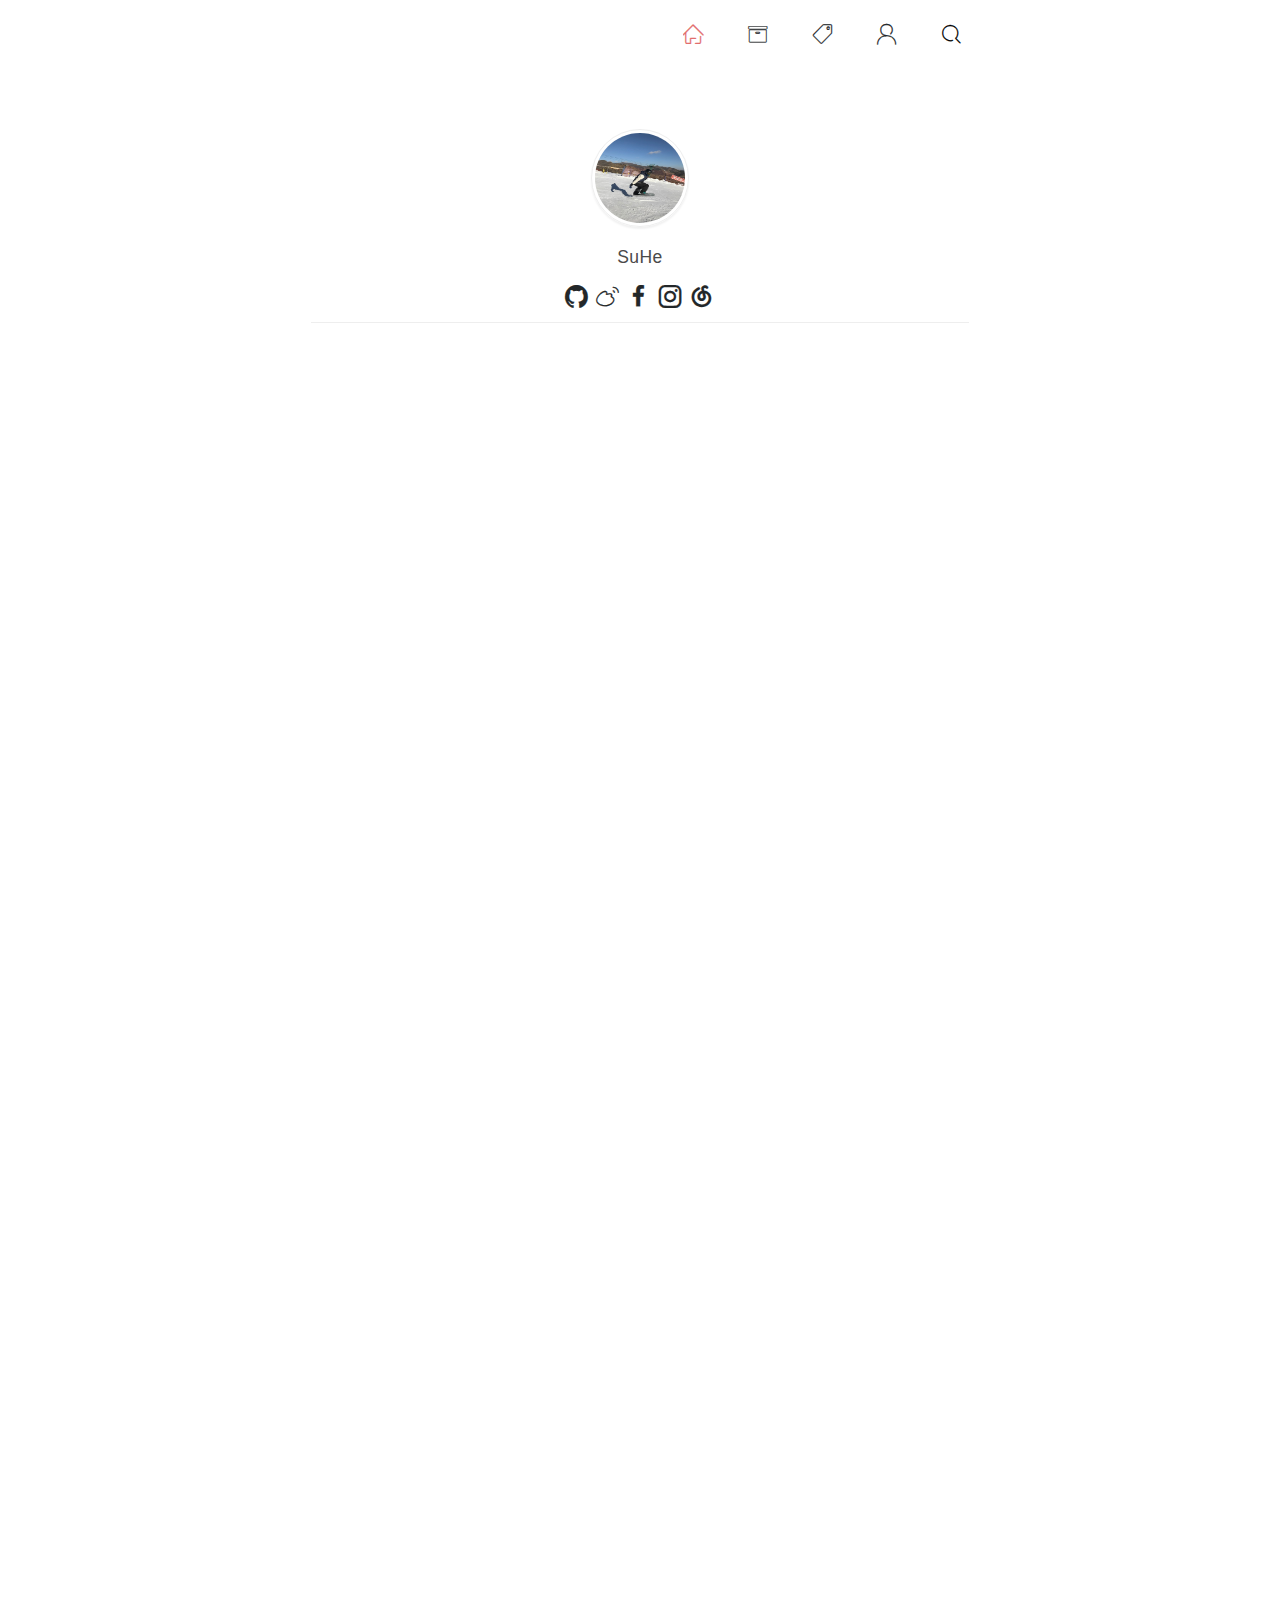
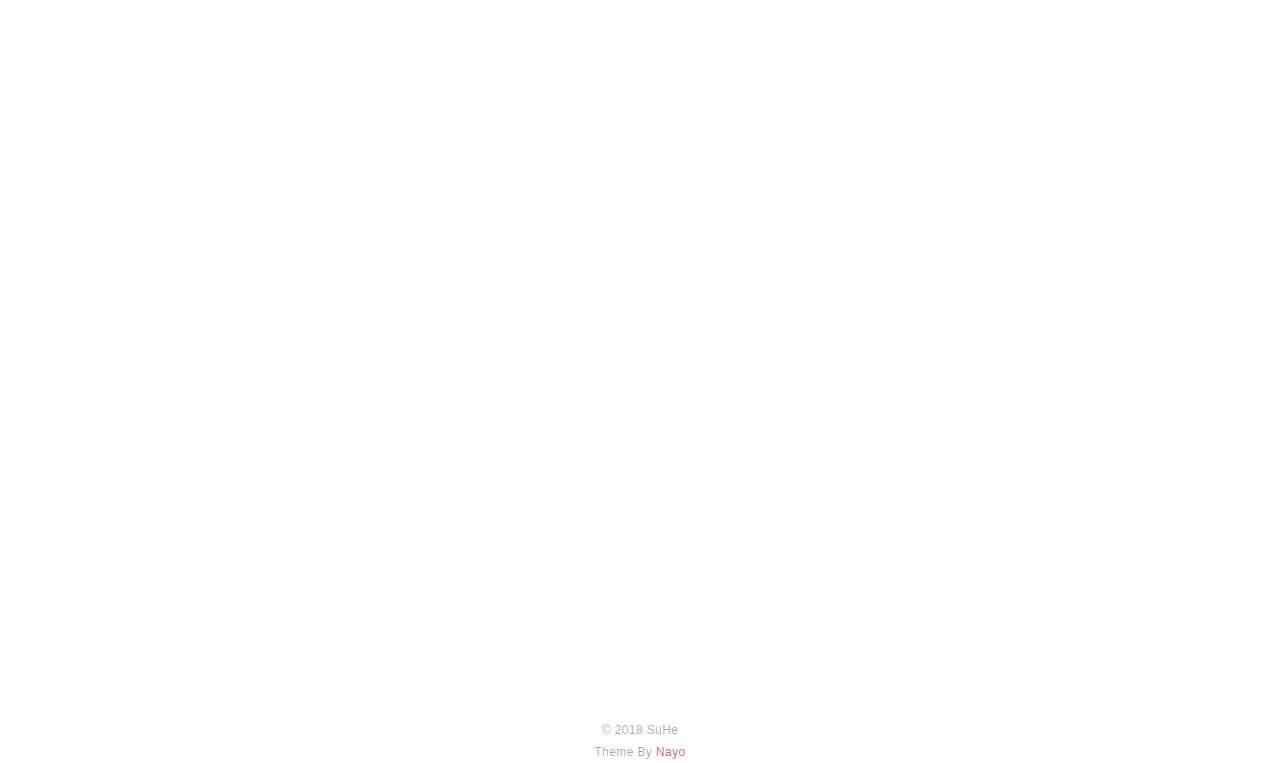
==== commit 070a6de0: "Site updated: 2018-09-08 17:00:09" ====
--- a/index.html
+++ b/index.html
@@ -1,429 +1,180 @@
-<!DOCTYPE html>
-
-
-
-  
-
-
-<html class="theme-next pisces use-motion" lang="zh-Hans">
-<head>
-  <meta charset="UTF-8"/>
-<meta http-equiv="X-UA-Compatible" content="IE=edge" />
-<meta name="viewport" content="width=device-width, initial-scale=1, maximum-scale=1"/>
-<meta name="theme-color" content="#222">
-
-
-
-
-
-
-
-
-
-<meta http-equiv="Cache-Control" content="no-transform" />
-<meta http-equiv="Cache-Control" content="no-siteapp" />
-
-
-
-
-
-
-
-
-
-
-
-
-
-
-
-
-  
-  
-  <link href="/lib/fancybox/source/jquery.fancybox.css?v=2.1.5" rel="stylesheet" type="text/css" />
-
-
-
-
-
-
-
-<link href="/lib/font-awesome/css/font-awesome.min.css?v=4.6.2" rel="stylesheet" type="text/css" />
-
-<link href="/css/main.css?v=5.1.4" rel="stylesheet" type="text/css" />
-
-
-  <link rel="apple-touch-icon" sizes="180x180" href="/images/apple-touch-icon-next.png?v=5.1.4">
-
-
-  <link rel="icon" type="image/png" sizes="32x32" href="/images/favicon-32x32-next.png?v=5.1.4">
-
-
-  <link rel="icon" type="image/png" sizes="16x16" href="/images/favicon-16x16-next.png?v=5.1.4">
-
-
-  <link rel="mask-icon" href="/images/logo.svg?v=5.1.4" color="#222">
-
-
-
-
-
-  <meta name="keywords" content="Hexo, NexT" />
-
-
-
-
-
-
-
-
-
-
-<meta name="description" content="RunDouble">
-<meta property="og:type" content="website">
-<meta property="og:title" content="SuHe&#39;s Blog">
-<meta property="og:url" content="http://yoursite.com/index.html">
-<meta property="og:site_name" content="SuHe&#39;s Blog">
-<meta property="og:description" content="RunDouble">
-<meta property="og:locale" content="zh-Hans">
-<meta name="twitter:card" content="summary">
-<meta name="twitter:title" content="SuHe&#39;s Blog">
-<meta name="twitter:description" content="RunDouble">
-
-
-
-<script type="text/javascript" id="hexo.configurations">
-  var NexT = window.NexT || {};
-  var CONFIG = {
-    root: '/',
-    scheme: 'Pisces',
-    version: '5.1.4',
-    sidebar: {"position":"left","display":"post","offset":12,"b2t":false,"scrollpercent":false,"onmobile":false},
-    fancybox: true,
-    tabs: true,
-    motion: {"enable":true,"async":false,"transition":{"post_block":"fadeIn","post_header":"slideDownIn","post_body":"slideDownIn","coll_header":"slideLeftIn","sidebar":"slideUpIn"}},
-    duoshuo: {
-      userId: '0',
-      author: '博主'
-    },
-    algolia: {
-      applicationID: '',
-      apiKey: '',
-      indexName: '',
-      hits: {"per_page":10},
-      labels: {"input_placeholder":"Search for Posts","hits_empty":"We didn't find any results for the search: ${query}","hits_stats":"${hits} results found in ${time} ms"}
-    }
-  };
-</script>
-
-
-
-  <link rel="canonical" href="http://yoursite.com/"/>
-
-
-
-
-
-  <title>SuHe's Blog</title>
-  
-
-
-
-
-
-
-
-
-</head>
-
-<body itemscope itemtype="http://schema.org/WebPage" lang="zh-Hans">
-
-  
-  
-    
-  
-
-  <div class="container sidebar-position-left 
-  page-home">
-    <div class="headband"></div>
-
-    <header id="header" class="header" itemscope itemtype="http://schema.org/WPHeader">
-      <div class="header-inner"><div class="site-brand-wrapper">
-  <div class="site-meta ">
-    
-
-    <div class="custom-logo-site-title">
-      <a href="/"  class="brand" rel="start">
-        <span class="logo-line-before"><i></i></span>
-        <span class="site-title">SuHe's Blog</span>
-        <span class="logo-line-after"><i></i></span>
-      </a>
-    </div>
-      
-        <p class="site-subtitle">Hello,world</p>
-      
-  </div>
-
-  <div class="site-nav-toggle">
-    <button>
-      <span class="btn-bar"></span>
-      <span class="btn-bar"></span>
-      <span class="btn-bar"></span>
-    </button>
-  </div>
+<!DOCTYPE html PUBLIC "-//WAPFORUM//DTD XHTML Mobile 1.0//EN" "http://www.wapforum.org/DTD/xhtml-mobile10.dtd">
+<html>
+  <head>
+  <meta http-equiv="content-type" content="text/html; charset=utf-8">
+  <meta name="viewport" content="width=device-width, initial-scale=1.0, minimum-scale=1.0, maximum-scale=1.0, user-scalable=yes">
+  
+  
+  <title>  SuHe&#39;s Blog </title>
+
+ 
+  
+    <link rel="icon" href="/images/favicon.png">
+  
+
+
+  <link rel="stylesheet" href="/nayo.min.css"> 
+</head>  
+  <body>   
+    
+      <header class="header">
+	
+  <nav class="header-nav">        
+
+    <span class="iconfont icon-menu mobile-toggle"></span>   	
+
+    <div class="header-menu">          
+              
+          
+            <a class="header-menu-link" id="header-menu-home" href="/">
+              <i class="iconfont icon-home">  
+            </i></a>     
+          
+              
+          
+            <a class="header-menu-link" id="header-menu-archives" href="/archives">
+              <i class="iconfont icon-archives">  
+            </i></a>     
+          
+              
+          
+            <a class="header-menu-link" id="header-menu-tags" href="/tags">
+              <i class="iconfont icon-tags">  
+            </i></a>     
+          
+              
+          
+            <a class="header-menu-link" id="header-menu-about" href="/about">
+              <i class="iconfont icon-about">  
+            </i></a>     
+          
+              
+          
+            <a class="header-menu-link" id="header-menu-search">
+              <i class="iconfont icon-search">  
+            </i></a>
+          
+                  
+    </div>  
+    
+  </nav>
+</header>
+
+   
+
+      <div class="container">       
+          
+          
+            <section class="main">  
+          
+
+          
+
+
+
+
+<div class="profile sildeUpMin">
+	
+		<img class="avatar" src="/images/avatar.jpg">
+
+		<p class="author">SuHe</p>
+		
+		<div class="social">
+   		      	
+			<a target="_blank" class="social-links" href="https://github.com/Lemonreds/hexo-theme-nayo">		
+				<i class="iconfont icon-Github">
+			</i></a>	
+	          	
+			<a target="_blank" class="social-links" href="">		
+				<i class="iconfont icon-Weibo">
+			</i></a>	
+	          	
+			<a target="_blank" class="social-links" href="">		
+				<i class="iconfont icon-Facebook">
+			</i></a>	
+	          	
+			<a target="_blank" class="social-links" href="">		
+				<i class="iconfont icon-Instagram">
+			</i></a>	
+	          	
+			<a target="_blank" class="social-links" href="">		
+				<i class="iconfont icon-Neteasemusic">
+			</i></a>	
+	    
+    	</div>		
 </div>
 
-<nav class="site-nav">
-  
-
-  
-    <ul id="menu" class="menu">
-      
-        
-        <li class="menu-item menu-item-home">
-          <a href="/" rel="section">
-            
-              <i class="menu-item-icon fa fa-fw fa-home"></i> <br />
-            
-            首页
-          </a>
-        </li>
-      
-        
-        <li class="menu-item menu-item-archives">
-          <a href="/archives/" rel="section">
-            
-              <i class="menu-item-icon fa fa-fw fa-archive"></i> <br />
-            
-            归档
-          </a>
-        </li>
-      
-
-      
-    </ul>
-  
-
-  
-</nav>
-
-
-
- </div>
-    </header>
-
-    <main id="main" class="main">
-      <div class="main-inner">
-        <div class="content-wrap">
-          <div id="content" class="content">
-            
-  <section id="posts" class="posts-expand">
-    
-      
-
-  
-
-  
-  
-  
-
-  <article class="post post-type-normal" itemscope itemtype="http://schema.org/Article">
-  
-  
-  
-  <div class="post-block">
-    <link itemprop="mainEntityOfPage" href="http://yoursite.com/2018/08/29/hexo的第一篇博客/">
-
-    <span hidden itemprop="author" itemscope itemtype="http://schema.org/Person">
-      <meta itemprop="name" content="Su He">
-      <meta itemprop="description" content="">
-      <meta itemprop="image" content="/images/avatar.gif">
-    </span>
-
-    <span hidden itemprop="publisher" itemscope itemtype="http://schema.org/Organization">
-      <meta itemprop="name" content="SuHe's Blog">
-    </span>
-
-    
-      <header class="post-header">
-
-        
-        
-          <h1 class="post-title" itemprop="name headline">
-                
-                <a class="post-title-link" href="/2018/08/29/hexo的第一篇博客/" itemprop="url">hexo的第一篇博客</a></h1>
-        
-
-        <div class="post-meta">
-          <span class="post-time">
-            
-              <span class="post-meta-item-icon">
-                <i class="fa fa-calendar-o"></i>
-              </span>
-              
-                <span class="post-meta-item-text">发表于</span>
-              
-              <time title="创建于" itemprop="dateCreated datePublished" datetime="2018-08-29T23:32:21+08:00">
-                2018-08-29
-              </time>
-            
-
-            
-
-            
-          </span>
-
-          
-
-          
-            
-          
-
-          
-          
-
-          
-
-          
-
-          
-
-        </div>
-      </header>
-    
-
-    
-    
-    
-    <div class="post-body" itemprop="articleBody">
-
-      
-      
-
-      
-        
-          
-            <p>test</p>
-
-          
-        
-      
-    </div>
-    
-    
-    
-
-    
-
-    
-
-    
-
-    <footer class="post-footer">
-      
-
-      
-
-      
-
-      
-      
-        <div class="post-eof"></div>
-      
-    </footer>
-  </div>
-  
-  
-  
-  </article>
-
-
-    
-      
-
-  
-
-  
-  
-  
-
-  <article class="post post-type-normal" itemscope itemtype="http://schema.org/Article">
-  
-  
-  
-  <div class="post-block">
-    <link itemprop="mainEntityOfPage" href="http://yoursite.com/2018/08/29/hello-world/">
-
-    <span hidden itemprop="author" itemscope itemtype="http://schema.org/Person">
-      <meta itemprop="name" content="Su He">
-      <meta itemprop="description" content="">
-      <meta itemprop="image" content="/images/avatar.gif">
-    </span>
-
-    <span hidden itemprop="publisher" itemscope itemtype="http://schema.org/Organization">
-      <meta itemprop="name" content="SuHe's Blog">
-    </span>
-
-    
-      <header class="post-header">
-
-        
-        
-          <h1 class="post-title" itemprop="name headline">
-                
-                <a class="post-title-link" href="/2018/08/29/hello-world/" itemprop="url">Hello World</a></h1>
-        
-
-        <div class="post-meta">
-          <span class="post-time">
-            
-              <span class="post-meta-item-icon">
-                <i class="fa fa-calendar-o"></i>
-              </span>
-              
-                <span class="post-meta-item-text">发表于</span>
-              
-              <time title="创建于" itemprop="dateCreated datePublished" datetime="2018-08-29T21:48:51+08:00">
-                2018-08-29
-              </time>
-            
-
-            
-
-            
-          </span>
-
-          
-
-          
-            
-          
-
-          
-          
-
-          
-
-          
-
-          
-
-        </div>
-      </header>
-    
-
-    
-    
-    
-    <div class="post-body" itemprop="articleBody">
-
-      
-      
-
-      
-        
-          
-            <p>Welcome to <a href="https://hexo.io/" target="_blank" rel="noopener">Hexo</a>! This is your very first post. Check <a href="https://hexo.io/docs/" target="_blank" rel="noopener">documentation</a> for more info. If you get any problems when using Hexo, you can find the answer in <a href="https://hexo.io/docs/troubleshooting.html" target="_blank" rel="noopener">troubleshooting</a> or you can ask me on <a href="https://github.com/hexojs/hexo/issues" target="_blank" rel="noopener">GitHub</a>.</p>
+
+    	  	
+  		
+    			
+
+<article class="article">		
+	   
+	<div class="article-header">
+	    
+		<a class="article-title" href="/2018/08/29/hexo的第一篇博客/">苏和的个人博客上线</a>  
+	       
+		 
+
+		<div class="article-meta">
+			<time>Aug 29, 2018</time>
+			
+				<span class="iconfont icon-star"></span>
+				            
+						<a class="article-tag" href="/tags/hexo/">hexo</a>           
+				
+			
+		</div>
+	</div>
+
+
+	
+
+    
+	<div class="typo article-excerpt">	
+		 
+			<p><br><br><strong>前提</strong></p>
+<ul>
+<li>最近一直在看码云上大神的开源程序</li>
+<li>发现很多人有好看的个人博客</li>
+<li>于是想要拥有一个属于自己的博客<br><strong>过程</strong><br>今天白天下载了node.js，hexo，git，等软件。对于之前从来没接触过的npm，以及git命令<br>行的输入很陌生导致自己踩了不少坑。但终于在晚上12点之前创建了自己的第一个博客，并<br>且申请了自己的域名。整个过程下来还是很开心的，随着年龄的增大感觉自己变得不是那么<br>喜欢折腾了，今天搭建博客的过程又让我重新找回那个爱折腾的自己。</li>
+</ul>
+
+		  	  
+	</div>
+
+	<div class="article-bottom">
+		<a class="article-readmore" href="/2018/08/29/hexo的第一篇博客/">Continue</a> 	
+	</div>	
+    
+</article>     
+     	
+    	  	
+  		
+    			
+
+<article class="article">		
+	   
+	<div class="article-header">
+	    
+		<a class="article-title" href="/2018/08/29/hello-world/">Hello World</a>  
+	       
+		 
+
+		<div class="article-meta">
+			<time>Aug 29, 2018</time>
+			
+		</div>
+	</div>
+
+
+	
+
+    
+	<div class="typo article-excerpt">	
+		 
+			<p>Welcome to <a href="https://hexo.io/" target="_blank" rel="noopener">Hexo</a>! This is your very first post. Check <a href="https://hexo.io/docs/" target="_blank" rel="noopener">documentation</a> for more info. If you get any problems when using Hexo, you can find the answer in <a href="https://hexo.io/docs/troubleshooting.html" target="_blank" rel="noopener">troubleshooting</a> or you can ask me on <a href="https://github.com/hexojs/hexo/issues" target="_blank" rel="noopener">GitHub</a>.</p>
 <h2 id="Quick-Start"><a href="#Quick-Start" class="headerlink" title="Quick Start"></a>Quick Start</h2><h3 id="Create-a-new-post"><a href="#Create-a-new-post" class="headerlink" title="Create a new post"></a>Create a new post</h3><figure class="highlight bash"><table><tr><td class="gutter"><pre><span class="line">1</span><br></pre></td><td class="code"><pre><span class="line">$ hexo new <span class="string">"My New Post"</span></span><br></pre></td></tr></table></figure>
 <p>More info: <a href="https://hexo.io/docs/writing.html" target="_blank" rel="noopener">Writing</a></p>
 <h3 id="Run-server"><a href="#Run-server" class="headerlink" title="Run server"></a>Run server</h3><figure class="highlight bash"><table><tr><td class="gutter"><pre><span class="line">1</span><br></pre></td><td class="code"><pre><span class="line">$ hexo server</span><br></pre></td></tr></table></figure>
@@ -433,314 +184,120 @@
 <h3 id="Deploy-to-remote-sites"><a href="#Deploy-to-remote-sites" class="headerlink" title="Deploy to remote sites"></a>Deploy to remote sites</h3><figure class="highlight bash"><table><tr><td class="gutter"><pre><span class="line">1</span><br></pre></td><td class="code"><pre><span class="line">$ hexo deploy</span><br></pre></td></tr></table></figure>
 <p>More info: <a href="https://hexo.io/docs/deployment.html" target="_blank" rel="noopener">Deployment</a></p>
 
-          
-        
+		  	  
+	</div>
+
+	<div class="article-bottom">
+		<a class="article-readmore" href="/2018/08/29/hello-world/">Continue</a> 	
+	</div>	
+    
+</article>     
+     	
+
+
+
+
+          </section> 
+      </div>            
+    
+    <a id="backTop">
+      <span>
+        <i class="iconfont icon-backtotop"></i>
+      </span>
+    </a> 
+
+  
+    
+    <div class="search-container sildeUpMin">
+        <div class="search-header">
+            <input type="text" placeholder="Typing Something here." id="search-input" class="search-input">
+            <span class="search-cancel">
+                <i class="iconfont icon-cancel">
+            </i></span>
+        </div>
+        <div id="search-result" class="search-result"></div>
+    </div>
+ 
+     <div class="mobile-menu">      
+
       
-    </div>
-    
-    
-    
-
-    
-
-    
-
-    
-
-    <footer class="post-footer">
+      <img class="mobile-menu-icon" src="/images/favicon.png">   
       
 
+         
+            
+
+            <a class="mobile-menu-link" href="/">Home
+            </a>
+            
+         
+            
+
+            <a class="mobile-menu-link" href="/archives">Archives
+            </a>
+            
+         
+            
+
+            <a class="mobile-menu-link" href="/tags">Tags
+            </a>
+            
+         
+            
+
+            <a class="mobile-menu-link" href="/about">About
+            </a>
+            
+         
+                          
+
+            <a class="mobile-menu-link mobile-menu-search" href="#">Search </a>                 
+            
+         
       
-
-      
-
-      
-      
-        <div class="post-eof"></div>
-      
-    </footer>
-  </div>
-  
-  
-  
-  </article>
-
-
-    
-  </section>
-
-  
-
-
-          </div>
-          
-
-
-          
-
-        </div>
-        
-          
-  
-  <div class="sidebar-toggle">
-    <div class="sidebar-toggle-line-wrap">
-      <span class="sidebar-toggle-line sidebar-toggle-line-first"></span>
-      <span class="sidebar-toggle-line sidebar-toggle-line-middle"></span>
-      <span class="sidebar-toggle-line sidebar-toggle-line-last"></span>
-    </div>
-  </div>
-
-  <aside id="sidebar" class="sidebar">
-    
-    <div class="sidebar-inner">
-
-      
-
-      
-
-      <section class="site-overview-wrap sidebar-panel sidebar-panel-active">
-        <div class="site-overview">
-          <div class="site-author motion-element" itemprop="author" itemscope itemtype="http://schema.org/Person">
-            
-              <p class="site-author-name" itemprop="name">Su He</p>
-              <p class="site-description motion-element" itemprop="description">RunDouble</p>
-          </div>
-
-          <nav class="site-state motion-element">
-
-            
-              <div class="site-state-item site-state-posts">
-              
-                <a href="/archives/">
-              
-                  <span class="site-state-item-count">2</span>
-                  <span class="site-state-item-name">日志</span>
-                </a>
-              </div>
-            
-
-            
-
-            
-
-          </nav>
-
-          
-
-          
-
-          
-          
-
-          
-          
-
-          
-
-        </div>
-      </section>
-
-      
-
-      
-
-    </div>
-  </aside>
-
-
-        
-      </div>
-    </main>
-
-    <footer id="footer" class="footer">
-      <div class="footer-inner">
-        <div class="copyright">&copy; <span itemprop="copyrightYear">2018</span>
-  <span class="with-love">
-    <i class="fa fa-user"></i>
-  </span>
-  <span class="author" itemprop="copyrightHolder">Su He</span>
-
-  
-</div>
-
-
-  <div class="powered-by">由 <a class="theme-link" target="_blank" href="https://hexo.io">Hexo</a> 强力驱动</div>
-
-
-
-  <span class="post-meta-divider">|</span>
-
-
-
-  <div class="theme-info">主题 &mdash; <a class="theme-link" target="_blank" href="https://github.com/iissnan/hexo-theme-next">NexT.Pisces</a> v5.1.4</div>
-
-
-
-
-        
-
-
-
-
-
-
-
-        
-      </div>
-    </footer>
-
-    
-      <div class="back-to-top">
-        <i class="fa fa-arrow-up"></i>
-        
-      </div>
-    
-
-    
-
-  </div>
-
-  
-
-<script type="text/javascript">
-  if (Object.prototype.toString.call(window.Promise) !== '[object Function]') {
-    window.Promise = null;
-  }
+</div>        
+    
+
+
+<script>
+var _hmt = _hmt || [];
+(function() {
+  var hm = document.createElement("script");
+  hm.src = "https://hm.baidu.com/hm.js?e1012790684a82ca988e55f1e5b2adda"; 
+  var s = document.getElementsByTagName("script")[0]; 
+  s.parentNode.insertBefore(hm, s);
+})();
 </script>
 
 
 
 
 
-
-
-
-
-  
-
-
-
-
-
-
-
-
-
-
-
-
-  
-  
-    <script type="text/javascript" src="/lib/jquery/index.js?v=2.1.3"></script>
-  
-
-  
-  
-    <script type="text/javascript" src="/lib/fastclick/lib/fastclick.min.js?v=1.0.6"></script>
-  
-
-  
-  
-    <script type="text/javascript" src="/lib/jquery_lazyload/jquery.lazyload.js?v=1.9.7"></script>
-  
-
-  
-  
-    <script type="text/javascript" src="/lib/velocity/velocity.min.js?v=1.2.1"></script>
-  
-
-  
-  
-    <script type="text/javascript" src="/lib/velocity/velocity.ui.min.js?v=1.2.1"></script>
-  
-
-  
-  
-    <script type="text/javascript" src="/lib/fancybox/source/jquery.fancybox.pack.js?v=2.1.5"></script>
-  
-
-
-  
-
-
-  <script type="text/javascript" src="/js/src/utils.js?v=5.1.4"></script>
-
-  <script type="text/javascript" src="/js/src/motion.js?v=5.1.4"></script>
-
-
-
-  
-  
-
-
-  <script type="text/javascript" src="/js/src/affix.js?v=5.1.4"></script>
-
-  <script type="text/javascript" src="/js/src/schemes/pisces.js?v=5.1.4"></script>
-
-
-
-  
-
-  
-
-
-  <script type="text/javascript" src="/js/src/bootstrap.js?v=5.1.4"></script>
-
-
-
-  
-
-
-  
-
-
-
-
-	
-
-
-
-
-
-  
-
-
-
-
-
-  
-
-
-
-
-
-
-
-
-
-
-
-
-  
-
-
-
-
-
-  
-
-  
-
-  
-
-  
-  
-
-  
-
-  
-
-  
-
-</body>
-</html>
+     
+    
+
+
+
+
+<footer id="footer">	    
+
+		
+		<div class="footer-copyright">
+		&copy;
+		
+		2018		
+	
+		SuHe
+		<br>
+
+		Theme By
+		<a href="https://github.com/Lemonreds/hexo-theme-Nayo" target="_blank">Nayo</a>	
+		</div>			
+	 
+</footer>   
+
+  
+
+    <script src="/nayo.bundle.js"></script>           
+  </body>        
+</html>--- a/nayo.min.css
+++ b/nayo.min.css
@@ -0,0 +1 @@
+@import url(//at.alicdn.com/t/font_435259_ns4mllc13j.css);.header-menu-link,.search-container .search-item .search-content,.search-container .search-item .search-title{-o-text-overflow:ellipsis;text-overflow:ellipsis;overflow:hidden;white-space:nowrap}.tag-wrap{margin:3px 2px;padding:.5rem .825rem;line-height:1.825rem;font-size:.825rem;border:1px solid #d5dce5;border-radius:999em;-webkit-transition:all .2s ease;-o-transition:all .2s ease;transition:all .2s ease}.tag-wrap:active,.tag-wrap:link,.tag-wrap:visited{color:#727272}.tag-wrap:hover{background:hsla(0,0%,100%,.2);color:#e26d6d;border:1px solid #e26d6d}.article .article-bottom .article-readmore:hover,.article .article-header .article-meta>.article-tag:hover,.paginator>.next:hover,.paginator>.prev:hover,.pf-right>.pf-paginator a:hover,.post-meta>a:hover{border:1px solid hsla(0,67%,66%,.5)}.article .article-header .article-meta>.article-tag,.post-meta>a{display:inline-block;padding:3px 6px;border:1px solid #eee;border-radius:4px;background:hsla(0,0%,100%,.3);margin:0 3px;font-size:.825rem}.pf-right>.pf-paginator a{position:relative}.pf-right>.pf-paginator a:hover:after,.pf-right>.pf-paginator a:hover:before{position:absolute;-webkit-animation-fill-mode:forwards;animation-fill-mode:forwards;-webkit-animation-name:tipsAnimation;animation-name:tipsAnimation;-webkit-animation-duration:.2s;animation-duration:.2s}.pf-right>.pf-paginator a:hover:before{content:" ";border:8px solid transparent;border-top:8px solid #565656;top:-30%;left:50%;margin-left:-4px;margin-top:-2px;width:0;height:0}.pf-right>.pf-paginator a:hover:after{content:attr(data-hover);bottom:130%;left:50%;padding:8px 6px;width:180px;margin-left:-90px;font-size:16.5px;-webkit-box-sizing:border-box;box-sizing:border-box;color:#fff!important;background:#40484a;text-shadow:0 -1px 0 #000;border-radius:4px;text-align:center}@-webkit-keyframes tipsAnimation{0%{-webkit-transform:translateY(10px);transform:translateY(10px);opacity:.8}to{-webkit-transform:translateY(-4px);transform:translateY(-4px);opacity:1}}@keyframes tipsAnimation{0%{-webkit-transform:translateY(10px);transform:translateY(10px);opacity:.8}to{-webkit-transform:translateY(-4px);transform:translateY(-4px);opacity:1}}h1,h2,h3,h4,h5,h6,th{color:#444;font-weight:400;letter-spacing:1px;word-spacing:1px}h1{margin:1.4em 0 1.15em;font-size:24px}h2{margin:1.35em 0 1.15em;font-size:22px}h3{margin:1.3em 0 1.15em;font-size:20px}h4,h5,h6{margin:1.25em 0 1.15em;font-size:18px}.typo p{margin:0 0 1.3em .2em;line-height:1.9;font-size:15px;font-weight:300;color:#000;letter-spacing:.12px;word-spacing:.64px}.typo img{margin:1.2em 0}.typo li{line-height:1.7}strong{font-weight:500}blockquote{display:block;letter-spacing:.4px;font-size:15px;padding:0 12px;margin:2rem 0}blockquote p{margin:0;padding-left:10px;border-left:3px solid #eee}hr{margin:1em 0;opacity:.2;border:.2px solid #eee}ol,ul{margin-left:22px;padding-left:0}ol p,ul p{margin:0}li{font-size:15px;margin:8px 0;position:relative}table{border-collapse:collapse;border-spacing:0;font-size:14px;margin:28px 0;border-radius:2px}tr:nth-child(2n){background:#fafafa}th{font-size:14px}td,th{border:1px solid #ddd;padding:.4rem 1rem;margin:28px 0}dd,dt{margin-bottom:10px}.article-excerpt h1,.article-excerpt h2,.article-excerpt h3,.article-excerpt h4,.article-excerpt h5,.article-excerpt h6{margin:.8em 0}.article-excerpt p{margin:0 0 .8em}.typo a{font-size:.9rem;color:#e26d6d!important;text-decoration:underline;font-family:Arial}.typo a:hover{color:#727272!important}.fadeIn{-webkit-animation-fill-mode:forwards;animation-fill-mode:forwards;-webkit-animation-name:fadeIn;animation-name:fadeIn;-webkit-animation-duration:1.2s;animation-duration:1.2s}.slideUp{-webkit-animation-fill-mode:forwards;animation-fill-mode:forwards;-webkit-animation-name:slideUp;animation-name:slideUp;-webkit-animation-duration:.5s;animation-duration:.5s}.slideDown{-webkit-animation-fill-mode:forwards;animation-fill-mode:forwards;-webkit-animation-name:slideDown;animation-name:slideDown;-webkit-animation-duration:.5s;animation-duration:.5s}.slideDownMin{-webkit-animation-fill-mode:forwards;animation-fill-mode:forwards;-webkit-animation-name:slideDownMin;animation-name:slideDownMin;-webkit-animation-duration:.4s;animation-duration:.4s}.sildeUpMin{-webkit-animation-fill-mode:forwards;animation-fill-mode:forwards;-webkit-animation-name:sildeUpMin;animation-name:sildeUpMin;-webkit-animation-duration:.4s;animation-duration:.4s}.menuSlideIn{-webkit-animation-fill-mode:forwards;animation-fill-mode:forwards;-webkit-animation-name:menuSlideIn;animation-name:menuSlideIn;-webkit-animation-duration:.5s;animation-duration:.5s}.menuSlideOut{-webkit-animation-fill-mode:forwards;animation-fill-mode:forwards;-webkit-animation-name:menuSlideOut;animation-name:menuSlideOut;-webkit-animation-duration:.4s;animation-duration:.4s}.scrollIn{-webkit-animation-fill-mode:forwards;animation-fill-mode:forwards;-webkit-animation-name:scrollIn;animation-name:scrollIn;-webkit-animation-duration:.6s;animation-duration:.6s}.leftIn{-webkit-animation-fill-mode:forwards;animation-fill-mode:forwards;-webkit-animation-name:leftIn;animation-name:leftIn;-webkit-animation-duration:.8s;animation-duration:.8s}.rightOut{-webkit-animation-fill-mode:forwards;animation-fill-mode:forwards;-webkit-animation-name:rightOut;animation-name:rightOut;-webkit-animation-duration:.8s;animation-duration:.8s}@-webkit-keyframes fadeIn{0%{opacity:0}to{opacity:1}}@keyframes fadeIn{0%{opacity:0}to{opacity:1}}@-webkit-keyframes slideUp{0%{-webkit-transform:translateY(0);transform:translateY(0)}to{-webkit-transform:translateY(-100px);transform:translateY(-100px)}}@keyframes slideUp{0%{-webkit-transform:translateY(0);transform:translateY(0)}to{-webkit-transform:translateY(-100px);transform:translateY(-100px)}}@-webkit-keyframes slideDown{0%{-webkit-transform:translateY(-100px);transform:translateY(-100px)}to{-webkit-transform:translateY(0);transform:translateY(0)}}@keyframes slideDown{0%{-webkit-transform:translateY(-100px);transform:translateY(-100px)}to{-webkit-transform:translateY(0);transform:translateY(0)}}@-webkit-keyframes slideDownMin{0%{-webkit-transform:translateY(-30px);transform:translateY(-30px);opacity:0}to{-webkit-transform:translateY(0);transform:translateY(0);opacity:1}}@keyframes slideDownMin{0%{-webkit-transform:translateY(-30px);transform:translateY(-30px);opacity:0}to{-webkit-transform:translateY(0);transform:translateY(0);opacity:1}}@-webkit-keyframes sildeUpMin{0%{-webkit-transform:translateY(30px);transform:translateY(30px);opacity:0}to{-webkit-transform:translateY(0);transform:translateY(0);opacity:1}}@keyframes sildeUpMin{0%{-webkit-transform:translateY(30px);transform:translateY(30px);opacity:0}to{-webkit-transform:translateY(0);transform:translateY(0);opacity:1}}@-webkit-keyframes menuSlideIn{0%{-webkit-transform:translateX(-200px);transform:translateX(-200px)}to{-webkit-transform:translateX(0);transform:translateX(0)}}@keyframes menuSlideIn{0%{-webkit-transform:translateX(-200px);transform:translateX(-200px)}to{-webkit-transform:translateX(0);transform:translateX(0)}}@-webkit-keyframes menuSlideOut{0%{-webkit-transform:translateX(0);transform:translateX(0)}to{-webkit-transform:translateX(-200px);transform:translateX(-200px)}}@keyframes menuSlideOut{0%{-webkit-transform:translateX(0);transform:translateX(0)}to{-webkit-transform:translateX(-200px);transform:translateX(-200px)}}@-webkit-keyframes scrollIn{0%{-webkit-transform:translateY(50px);transform:translateY(50px);opacity:0}to{-webkit-transform:translateY(0);transform:translateY(0);opacity:1}}@keyframes scrollIn{0%{-webkit-transform:translateY(50px);transform:translateY(50px);opacity:0}to{-webkit-transform:translateY(0);transform:translateY(0);opacity:1}}@-webkit-keyframes leftIn{0%{-webkit-transform:translateX(100px);transform:translateX(100px);opacity:0}to{-webkit-transform:translateX(0);transform:translateX(0);opacity:1}}@keyframes leftIn{0%{-webkit-transform:translateX(100px);transform:translateX(100px);opacity:0}to{-webkit-transform:translateX(0);transform:translateX(0);opacity:1}}@-webkit-keyframes rightOut{0%{-webkit-transform:translateX(0);transform:translateX(0);opacity:1}to{-webkit-transform:translateX(100px);transform:translateX(100px);opacity:0}}@keyframes rightOut{0%{-webkit-transform:translateX(0);transform:translateX(0);opacity:1}to{-webkit-transform:translateX(100px);transform:translateX(100px);opacity:0}}body{width:100%}.highlight,pre{overflow:auto;margin:20px 0;padding:0;font-size:13.5px;color:#4d4d4c;background:#fcfdfd;line-height:$line-height-code-block;letter-spacing:.5px}code,pre{font-family:consolas,Arial}code{padding:4px 6px;word-wrap:break-word;color:$code-foreground;background:$code-background;border-radius:$code-border-radius;font-size:13.5px}pre{padding:10px}pre code{padding:0;color:#4d4d4c;background:none;text-shadow:none}.highlight{border-radius:1px}.highlight pre{border:none;margin:0;padding:10px 0}.highlight table{margin:0;width:auto;border:none}.highlight td{border:none;padding:0}.highlight figcaption{font-size:1em;color:#4d4d4c;line-height:1em;margin-bottom:1em;margin:0;padding:.5em;background:$code-background;border-bottom:1px solid #e9e9e9}.highlight figcaption:after,.highlight figcaption:before{content:" ";display:table}.highlight figcaption:after{clear:both}.highlight figcaption a{float:right;color:#4d4d4c}.highlight figcaption a:hover{border-bottom-color:#4d4d4c}.highlight .gutter pre{padding-left:10px;padding-right:10px;color:#949da0;text-align:right;background-color:#f7f8fa}.highlight .code pre{width:100%;padding-left:10px;padding-right:10px;background-color:#fcfdfd}.highlight .line{line-height:23px}.gutter{-webkit-user-select:none;-moz-user-select:none;-ms-user-select:none;user-select:none}.gist table{width:auto}.gist table td{border:none}pre .deletion{background:#fdd}pre .addition{background:#dfd}pre .meta{color:#8959a8}pre .comment{color:#8e908c}pre .attribute,pre .css .class,pre .css .id,pre .css .pseudo,pre .html .doctype,pre .regexp,pre .ruby .constant,pre .tag,pre .variable,pre .xml .doctype,pre .xml .pi,pre .xml .tag .title{color:#e24c38}pre .built_in,pre .command,pre .constant,pre .literal,pre .number,pre .params,pre .preprocessor{color:#e78c45}pre .css .rules .attribute,pre .formula,pre .header,pre .inheritance,pre .number,pre .ruby .class .title,pre .ruby .symbol,pre .special,pre .string,pre .value,pre .xml .cdata{color:#718c00}pre .css .hexcolor,pre .title{color:#3e999f}pre .coffeescript .title,pre .function,pre .javascript .title,pre .perl .sub,pre .python .decorator,pre .python .title,pre .ruby .function .title,pre .ruby .title .keyword{color:#4271ae}pre .javascript .function,pre .keyword{color:#8959a8}.highlight{position:relative;width:100%}.highlight:after{position:absolute;top:0;right:0;color:#ccc;content:"Code";font-size:12px;padding:5px 10px 0;height:15px}.highlight.html.highlight:after{content:"HTML"}.highlight.javascript.highlight:after,.highlight.js.highlight:after{content:"Javascript"}.highlight.bash.highlight:after{content:"Shell"}.highlight.css.highlight:after{content:"CSS"}.highlight.vue.highlight:after{content:"Vue"}.highlight.sass.highlight:after{content:"SASS"}.highlight.less.highlight:after{content:"LESS"}.highlight.styl.highlight:after{content:"Styl"}.highlight.java.highlight:after{content:"Java"}.highlight.c++.highlight:after{content:"C++"}.highlight.c.highlight:after{content:"C"}.highlight.yml.highlight:after{content:"YML"}.highlight.php.highlight:after{content:"PHP"}p code{padding:2px 8px;text-shadow:1px 2px 1px rgba(0,0,0,.02);-webkit-box-shadow:0 2px 2px rgba(0,0,0,.05);box-shadow:0 2px 2px rgba(0,0,0,.05);font-size:13.5px;color:#4d4d4c;background:#fcfdfd}@font-face{font-family:iconfont;src:url(fonts/iconfont.6239.eot);src:url(fonts/iconfont.6239.eot?#iefix) format("embedded-opentype"),url(fonts/iconfont.e69a.woff) format("woff"),url(fonts/iconfont.7c23.ttf) format("truetype"),url(fonts/iconfont.32d1.svg#iconfont) format("svg")}.iconfont{font-family:iconfont!important;font-size:.95rem;font-style:normal;-webkit-font-smoothing:antialiased;-webkit-text-stroke-width:.2px;-moz-osx-font-smoothing:grayscale}.icon-home:before{content:"\E7A5"}.icon-archives:before{content:"\EB4D"}.icon-tags:before{content:"\E64D"}.icon-about:before{content:"\E610"}.icon-search:before{content:"\E60F"}.icon-toc{font-size:16px}.icon-toc:before{content:"\E689"}.icon-menu{font-size:1.25rem}.icon-menu:before{content:"\E6AB"}.icon-no-menu{font-size:1.25rem}.icon-no-menu:before{content:"\E7A4"}.icon-tag-inner{font-size:15px}.icon-tag-inner:before{content:"\E7A2"}.icon-date{font-size:.8rem}.icon-date:before{content:"\E60D"}.icon-words{font-size:1.1rem}.icon-words:before{content:"\E696"}.icon-eye{font-size:1.1rem}.icon-eye:before{content:"\E66B"}.icon-tag:before{content:"\E624"}.icon-category:before{content:"\E612"}.icon-category,.icon-tag{font-size:.9rem}.icon-posts{font-size:1.2rem}.icon-posts:before{content:"\E6B4"}.icon-open:before{content:"\E62E"}.icon-close:before{content:"\E62D"}.icon-close,.icon-open{font-size:.8em}.icon-cancel{cursor:pointer}.icon-cancel:before{content:"\E7A3"}.icon-share:before{content:"\E98B"}.icon-donate:before{content:"\E613"}.icon-donate,.icon-share{font-size:.9rem}.icon-donate-wechat:before{content:"\E644"}.icon-donate-alipay:before{content:"\E616"}.icon-donate-alipay,.icon-donate-wechat{font-size:1.6rem;cursor:pointer}.icon-backtotop{font-size:2.2rem}.icon-backtotop:before{content:"\E697"}.icon-location{font-size:.825rem;margin:0 5px}.icon-location:before{content:"\E63F"}.icon-Github:before{content:"\E667"}.icon-Zhihu:before{content:"\E6D1"}.icon-Weibo:before{content:"\E74E"}.icon-SegmentFault:before{content:"\E74D"}.icon-Facebook:before{content:"\E6E2"}.icon-Twitter:before{content:"\E629"}.icon-Instagram:before{content:"\E607"}.icon-LinkedIn:before{content:"\E64B"}.icon-Csdn:before{content:"\E60E"}.icon-Neteasemusic:before{content:"\E600"}.icon-share-qq:before{content:"\E61E"}.icon-share-weixin:before{content:"\E63E"}.icon-share-weibo:before{content:"\E74E"}.icon-share-douban:before{content:"\E7A1"}.icon-share-facebook:before{content:"\EE75"}.icon-share-twitter:before{content:"\E606"}.icon-share-tumblr:before{content:"\E87B"}.icon-share-google:before{content:"\E611"}.icon-nofound:before{content:"\E67A"}.icon-star:before{color:rgba(0,0,0,.4);content:"\E608";font-size:2px;padding:0 5px;margin-bottom:5px}.icon-left{font-size:12px}.icon-left:before{content:"\E660"}.icon-right{font-size:12px}.icon-right:before{content:"\E65F"}*{-webkit-box-sizing:border-box;box-sizing:border-box;margin:0;padding:0}body,html{height:100%;width:100%;letter-spacing:.4px}html{font-family:sans-serif;line-height:1.15;background:#fff}body{overflow-x:hidden;font:300 1em/1.8 -apple-system,BlinkMacSystemFont,Segoe UI,Roboto,PingFang SC,Hiragino Sans GB,Microsoft YaHei,Helvetica Neue,Helvetica,Arial,sans-serif;font-size:14px}@media screen and (max-width:479px){html{font-size:14.5px}}@media screen and (min-width:480px) and (max-width:768px){html{font-size:15px}}@media screen and (min-width:769px) and (max-width:1023px){html{font-size:16.5px}}@media screen and (min-width:1024px) and (max-width:1199px){html{font-size:17px}}@media screen and (min-width:1200px){html{font-size:17.5px}}a{text-decoration:none;-webkit-transition:all .2s ease-in-out;-o-transition:all .2s ease-in-out;transition:all .2s ease-in-out}a:active,a:link,a:visited{color:#232729}a:hover{color:#e26d6d}img{display:block;max-width:100%;margin:15px auto;padding:4px;opacity:.95;cursor:pointer;border-radius:4px;border:1px solid #eee}time{color:rgba(0,0,0,.7);font-size:.825rem}.page-title{display:block;text-align:center;margin-bottom:1.5rem;font-size:1.15rem;letter-spacing:.6px;color:rgba(0,0,0,.5)}.mask{display:none;position:fixed;top:0;left:0;width:100%;height:100%;z-index:998;background-color:rgba(0,0,0,.04)}#backTop{opacity:0;position:fixed;cursor:pointer;z-index:999;bottom:8%;right:2%;padding:2px 8px;border-radius:50%;width:2.4rem;height:2.4rem;text-align:center}#backTop:hover{color:#e26d6d}@media screen and (max-width:479px){#backTop{right:1rem;bottom:56px;right:28px}}.container{padding:2.5rem 1.8rem 0;min-height:60vh}.main{margin:0 auto;width:54%}@media screen and (min-width:769px) and (max-width:1023px){.main{width:100%}}@media screen and (min-width:480px) and (max-width:768px){.main{padding:0 12px;width:98%}}@media screen and (min-width:769px) and (max-width:1023px){.main{width:80%}}@media screen and (min-width:1024px) and (max-width:1199px){.main{width:56%}}@media screen and (min-width:1200px){.main{width:54%}}::-moz-selection{background:#ebebeb}::selection{background:#ebebeb}.header{width:100%}.header-nav{margin:0 auto;height:4rem;line-height:4rem}@media screen and (min-width:480px) and (max-width:768px){.header-nav{max-width:100%}}@media screen and (min-width:769px) and (max-width:1023px){.header-nav{max-width:100%}}@media screen and (min-width:1024px) and (max-width:1199px){.header-nav{max-width:54%}}@media screen and (min-width:1200px){.header-nav{max-width:54%}}.header-menu{float:right;text-align:right;height:100%;overflow:hidden}.header-menu-link{margin:0 .86rem;font-size:.9rem;display:inline-block;letter-spacing:1px;cursor:pointer}.header-menu-link i{width:44px;margin-right:8px;font-size:1.2rem}.header-static{position:static;background-color:#fff}.header-fixed{position:fixed;z-index:999;top:0;left:0;opacity:.8;background-color:#fff;-webkit-transition:all .6s;-o-transition:all .6s;transition:all .6s}.header-menu-active{color:#e26d6d!important}.header-title{font-size:1.4rem}.slide-right{-webkit-transform:translateX(200px);-ms-transform:translateX(200px);transform:translateX(200px)}.slide-left,.slide-right{-webkit-transition:.5s;-o-transition:.5s;transition:.5s}.slide-left{-webkit-transform:translateX(0);-ms-transform:translateX(0);transform:translateX(0)}.mobile-toggle{display:none;position:relative;float:left;margin-left:12px}.mobile-menu{display:none;position:fixed;left:0;top:0;width:200px;height:100%;background-color:#fff;z-index:999;padding-top:46px;text-align:center}.mobile-menu-link{display:block;padding:18px 16px;line-height:1}.mobile-menu-icon{margin:30px auto;width:40px;padding:4px;border:1px solid #eee;border-radius:5px}#comment{margin-bottom:4rem;padding-bottom:1rem;position:relative;border:none}.col-60,.power,.vempty{visibility:hidden}.veditor,.vempty,.vmail,.vnick,.vsubmit{font-family:-apple-system,BlinkMacSystemFont,Segoe UI,Roboto,PingFang SC,Hiragino Sans GB,Microsoft YaHei,Helvetica Neue,Helvetica,Arial,sans-serif;font-size:1rem;border:none!important}.vsubmit{background-color:#f5f6fa!important;border:0!important;padding:0 3px!important;color:rgba(0,0,0,.5)!important;font-weight:300!important;letter-spacing:.3px}.vsubmit:hover{color:#e26d6d!important}.vcard{padding:5px 0 0 20px!important}.post-header{position:relative;border-bottom:1px solid #eee}.post-header>.post-title{font-size:2rem;margin:1rem 0 .8rem;color:rgba(0,0,0,.9)}.post-header>.meta-info{margin-bottom:10px}.post-header>.meta-info>span{margin-right:16px}.post-content{min-height:18vh;margin:1rem 0 2rem}.donate-btn,.share-btn{cursor:pointer;margin:0 14px}.donate-btn:hover,.share-btn:hover{color:#e26d6d}#donate-box{position:fixed;width:460px;height:400px;top:50%;left:50%;margin-top:-200px;margin-left:-230px;border-radius:4px;z-index:999;background:#fff;display:none;padding:20px 0;text-align:center;border-radius:10px;-webkit-box-shadow:0 5px 10px 0 rgba(0,0,0,.05);box-shadow:0 5px 10px 0 rgba(0,0,0,.05)}.donate-cancel{position:absolute;top:12px;right:24px;width:12px;font-size:18px}.donate-img-box{width:260px;margin:0 auto}.donate-img{margin-top:0}.donate-word{display:inline-block;font-size:.9rem}.donate-list{height:auto}.donate-active{color:#e26d6d}.-mob-share{position:fixed;width:340px;height:240px;top:50%;left:50%;margin-top:-120px;margin-left:-170px;border-radius:4px;z-index:999;background:#fff;display:none;padding:20px 0;text-align:center;border-radius:10px;-webkit-box-shadow:0 5px 10px 0 rgba(0,0,0,.05);box-shadow:0 5px 10px 0 rgba(0,0,0,.05)}.-mob-share a{padding:4px;font-size:1.28rem;display:inline-block;min-width:80px;padding:4px 6px;margin:4px;border-radius:4px;cursor:pointer}.-mob-share a:hover{color:#e26d6d}.-mob-share-weixin-qrcode-bg{background-color:rgba(0,0,0,.13)!important}.-mob-share-weixin-qrcode-content{border:1px solid #eee!important}.post-meta{margin:5rem 0 1rem}.post-footer{width:100%;height:220px;position:relative;border:1px solid #eee;border-radius:4px;display:-webkit-box;display:-ms-flexbox;display:flex;-webkit-box-pack:justify;-ms-flex-pack:justify;justify-content:space-between;-webkit-box-align:center;-ms-flex-align:center;align-items:center;padding:26px 12px;margin-bottom:4rem;text-align:right;-webkit-box-sizing:border-box;box-sizing:border-box}.post-footer>div{width:50%;height:100%}@media screen and (max-width:479px){.post-footer{padding:4px}}.pf-avatar{width:90px;height:90px;padding:4px;border:1px solid #eee;border-radius:50%;-webkit-box-shadow:0 2px 2px rgba(0,0,0,.06);box-shadow:0 2px 2px rgba(0,0,0,.06)}.pf-left{text-align:center}.pf-left>.pf-des{color:rgba(0,0,0,.65);font-size:.95rem}.pf-left>.pf-avatar{width:90px;height:90px;padding:1px;border:1px solid #eee;border-radius:50%;-webkit-box-shadow:0 2px 2px rgba(0,0,0,.06);box-shadow:0 2px 2px rgba(0,0,0,.06)}.pf-right{display:-webkit-box;display:-ms-flexbox;display:flex;-webkit-box-orient:vertical;-webkit-box-direction:normal;-ms-flex-direction:column;flex-direction:column}.pf-right>div,.pf-right>nav{width:100%;height:50%}.pf-right>.pf-paginator{display:-webkit-box;display:-ms-flexbox;display:flex;-webkit-box-pack:center;-ms-flex-pack:center;justify-content:center;-webkit-box-align:end;-ms-flex-align:end;align-items:flex-end}.pf-right>.pf-paginator a{border-radius:4px;padding:6px 12px;border:1px solid #eee;margin:0 6px;font-size:15px}@media screen and (max-width:479px){.pf-right>.pf-paginator a{padding:6px;margin:10px 6px;font-size:14px}}.profile{border-bottom:.5px solid #eee;margin-bottom:36px;text-align:center}.profile .avatar{display:block;width:92px;height:92px;padding:3px;border:1px solid #eee;border-radius:50%;-webkit-box-shadow:0 2px 2px rgba(0,0,0,.06);box-shadow:0 2px 2px rgba(0,0,0,.06);-webkit-transition:all .1s ease-in;-o-transition:all .1s ease-in;transition:all .1s ease-in;cursor:pointer}@media screen and (min-width:1024px) and (max-width:1199px){.profile .avatar{width:96px;height:96px}}@media screen and (min-width:1200px){.profile .avatar{width:98px;height:98px}}.profile .avatar:hover{opacity:.85}.profile>.author{margin:0;text-align:center;font-size:1rem;color:#4a4a4a;margin-bottom:4px}.profile>.social{margin-bottom:4px}.profile>.social a{padding-right:1.5px}.profile>.social i{font-size:1.3rem}.article{opacity:0;margin-bottom:48px;padding:14px 0}.article:after{content:"";position:absolute;left:1%;bottom:-16px;width:98%;height:1px;background-color:#f5f5f5}.article .article-header{padding:1rem 1.5rem 0}.article .article-header span{color:rgba(0,0,0,.7);font-size:.825rem}.article .article-header .article-title{display:block;margin-bottom:6px;font-size:1.75rem}.article .article-header .article-title:active,.article .article-header .article-title:link,.article .article-header .article-title:visited{color:rgba(0,0,0,.75)}.article .article-header .article-title:hover{color:#e26d6d}.article .article-header .article-meta{display:-webkit-box;display:-ms-flexbox;display:flex;height:44px;-webkit-box-align:center;-ms-flex-align:center;align-items:center;font-size:.7rem;font-weight:400}.article .article-header .article-meta>span{display:inline-block;padding:8px 6px}.article .article-header .article-meta>.article-tag{font-size:.75rem}.article .article-header .article-meta>.article-tag:active,.article .article-header .article-meta>.article-tag:link,.article .article-header .article-meta>.article-tag:visited{color:rgba(0,0,0,.7)}.article .article-header .article-meta>.article-tag:hover{color:#e26d6d}.article .article-excerpt{margin:1rem 1.2rem}.article .article-bottom{text-align:center;margin:4rem auto 0;height:44px}.article .article-bottom .article-readmore{font-size:.8rem;padding:8px 12px;border-radius:4px;border:1px solid #eee;-webkit-box-sizing:content-box;box-sizing:content-box;text-align:center}.thumb{margin:0 .8rem;width:100%;display:-webkit-box;display:-ms-flexbox;display:flex}@media screen and (max-width:479px){.thumb{-ms-flex-wrap:wrap;flex-wrap:wrap;margin:.5rem;height:12rem}}@media screen and (min-width:480px) and (max-width:768px){.thumb{height:22rem}}@media screen and (min-width:769px) and (max-width:1023px){.thumb{height:23rem}}@media screen and (min-width:1024px) and (max-width:1199px){.thumb{height:24rem}}@media screen and (min-width:1200px){.thumb{height:26rem}}.banner{position:relative;height:100%;width:100%;background-size:100% 100%;background-position:50%;background-repeat:no-repeat;border-radius:3px;cursor:pointer}.gallery-thumb{margin:0 2px;display:-webkit-box;display:-ms-flexbox;display:flex}@media screen and (max-width:479px){.gallery-thumb{-ms-flex-wrap:wrap;flex-wrap:wrap;margin:.5rem}}.gallery{border-radius:2px;-webkit-box-sizing:border-box;box-sizing:border-box;width:25%;margin:0 .1rem;background-size:cover;background-position:50%;background-repeat:no-repeat;cursor:pointer}.gallery:before{content:"";display:inline-block;padding-bottom:100%}@media screen and (max-width:479px){.gallery{width:45%;margin-bottom:.1rem}}.tag-wrap{display:inline-block;margin:.4rem .3rem;padding:2px 12px}.tag-wrap>.tag-name{font-size:.9rem}.tag-wrap>.tag-count{font-size:.825rem}.archive-part{margin:1.5rem 1rem 0;text-align:right}.archive-part>.archive-part-item{border-bottom:2px solid #eee;padding:6px 7px;border-radius:3px;font-size:.825rem;color:rgba(0,0,0,.65);letter-spacing:1px;cursor:pointer;-webkit-transition:all .2s ease-in-out;-o-transition:all .2s ease-in-out;transition:all .2s ease-in-out}.archive-part>.archive-part-item:hover{color:#e26d6d}.archive-item{display:-webkit-box;display:-ms-flexbox;display:flex;position:relative;-webkit-box-align:center;-ms-flex-align:center;align-items:center;padding:16px 60px}.archive-item:after{content:"";position:absolute;left:10%;bottom:0;width:80%;height:1px;background-color:#f5f5f5}.archive-item>.archive-time{width:30%;font-size:.8rem;color:rgba(0,0,0,.65);text-align:center}.archive-item>.archive-title{width:70%;font-size:1.05rem;display:inline-block;text-align:left}.sidebar{padding:1.8em 0;position:absolute;width:250px;height:100%;top:16%;left:79%}.toc-title{display:block;text-align:center;font-size:.95rem;color:rgba(0,0,0,.5);cursor:pointer}.toc-title:hover{color:#e26d6d}.toc-text{font-size:.9rem}.toc-child>.toc-text{font-size:.85rem}.toc-list{margin-left:15px}.toc-list,.toc-list ol,.toc-list ul{list-style-type:none}.toc-list span{color:rgba(0,0,0,.6)}.toc-list .toc-inner{margin-left:0}@media screen and (max-width:479px){.toc-container{display:none!important}}@media screen and (min-width:480px) and (max-width:768px){.toc-container{display:none!important}}@media screen and (min-width:769px) and (max-width:1023px) and (min-width:1024px) and (max-width:1199px){.toc-container display none !important{display:block!important}}@media screen and (min-width:769px) and (max-width:1023px) and (min-width:1200px){.toc-container display none !important{display:block!important}}.toc-fixed{position:fixed;top:2%;left:79%;height:86%}.toc-active .toc-inner-text{color:#e26d6d!important}.item{margin:2rem 0;padding:0 1rem;display:-webkit-box;display:-ms-flexbox;display:flex;-webkit-box-pack:center;-ms-flex-pack:center;justify-content:center;-webkit-box-align:center;-ms-flex-align:center;align-items:center;min-height:20px}.item-date{width:25%;font-size:.85rem;text-align:center;color:#000}.item-title{width:70%;font-size:1rem}.item-title:hover{color:#e26d6d}.search-container{display:none;position:fixed;left:50%;top:80px;z-index:999;width:740px;max-height:620px;margin-left:-370px;overflow-x:hidden;overflow-y:auto;-webkit-box-sizing:content-box;box-sizing:content-box;background-color:#fff;border:1px solid #eee;border-radius:10px;-webkit-box-shadow:0 2px 2px rgba(0,0,0,.009);box-shadow:0 2px 2px rgba(0,0,0,.009)}.search-container .search-header{margin:0 16px;height:60px;line-height:60px;position:relative}.search-container .search-header .search-input{caret-color:#000;padding:6px 12px;width:95%;height:42px;border:none;font-size:.85rem;color:rgba(0,0,0,.75);background-color:#fff;border-bottom:1px solid #eee;outline:none}.search-container .search-header .search-cancel{height:42px}.search-container .search-header .search-cancel>i{font-size:22px}.search-container .search-result{padding:16px 12px;margin:3px 0;height:auto;overflow:hidden}.search-container .search-item{margin:16px 4px 14px;border-bottom:1px solid #eee}.search-container .search-item .search-title{display:block;font-size:1rem;padding-left:12px}.search-container .search-item .search-content{padding:8px 12px 16px;font-size:.825rem;color:rgba(0,0,0,.7)}.search-container .search-item .search-keyword{font-size:.9rem;color:#e26d6d}.search-empty{margin:30px 0;font-size:1.1rem;text-align:center}.paginator{position:relative;margin:8rem 0;padding:0 20px;text-align:center;font-size:.825rem;color:#727272;height:40px}.paginator>.next,.paginator>.prev{display:inline-block;padding:6px 12px;border-radius:4px;position:absolute;border:1px solid #eee}.paginator>.prev{left:2px}.paginator>.next{right:2px}.paginator>.page-number{display:inline-block;min-width:80px;height:100%;padding:6px 2px;font-size:14px;line-height:30px}.paginator>.page-number>strong{font-size:16px;color:#e26d6d}#footer{margin-top:10vh;padding:50px 0 0;text-align:center;font-family:Arial}#footer .footer-copyright{color:rgba(0,0,0,.35);line-height:22px;font-size:12px;margin-bottom:26px}#footer .footer-copyright a{color:#e26d6d!important}@media screen and (max-width:479px){h1,h2,h3{margin:28px 0}h4,h5,h6{margin:14px 0}h1{font-size:24px}h2{font-size:20px}h3,h4{font-size:16px}h5,h6{font-size:12px}p{margin:12px 0;font-size:16px}.container{display:block}.container,.main{clear:both;width:100%;margin:1rem 0;padding:0 10px}#header{width:100%}.header-nav{max-width:100%;height:50px;position:relative;-webkit-box-pack:start;-ms-flex-pack:start;justify-content:flex-start}.header-menu{display:none}.mobile-toggle{display:inline}.profile .author{margin:.5em 0}.post-title{font-size:1.45rem;margin:-1rem 0 1.8rem}.post-info{width:100%;margin:0}#donate-box{width:94%;top:50%;left:3%;margin-left:0;border-radius:6px}.article{margin:10px 0 36px;padding:0}.article>.article-header{margin:0;padding:0;text-align:left}.article>.article-header time{font-size:14px}.article>.article-title{margin:10px 0;font-size:18px}.article>.article-excerpt{margin:1.5rem 0 0;padding:0}.article>.article-excerpt p{margin:12px 0}.item{margin:.5rem 8px;padding:0}.item-date,.item-title{width:100%;display:block;clear:both;text-align:left}.item-title{max-width:100%;width:100%;margin:8px 0}.meta-name{margin:1em 0}.archive-item{padding:.5rem 0;margin:10px 0}.archive-item>.archive-time{width:25%;margin-right:10px;font-size:13px}.archive-item>.archive-title{width:75%}.archive-item>.archive-title a{font-size:15px}.cate-inner{margin:0 .5rem 1rem}.cate-info{margin-left:0}.tag-wrap{margin:3px 0 8px}.meta-info{text-align:left;width:100%;display:-webkit-box;display:-ms-flexbox;display:flex;-webkit-box-align:center;-ms-flex-align:center;align-items:center;-ms-flex-wrap:wrap;flex-wrap:wrap}.meta-info *{font-size:.95rem;margin:0 .5rem 0 0}.search-container{position:fixed;margin:0 auto;left:0;top:0;width:100%;min-height:100%}.search-input{width:80%}.search-cancel{position:absolute;right:20px;top:10px}}@media screen and (min-width:480px) and (max-width:768px){.container{margin:0;padding:0}.header-nav{max-width:94%;-webkit-box-orient:vertical;-webkit-box-direction:normal;-ms-flex-direction:flex-end;flex-direction:flex-end}.profile{margin-top:34px}.post{width:98%}#toc{display:none}.thumb{margin:0}}.inactive-item,.inactive-item:active,.inactive-item:link,.inactive-item:visited{color:#747474!important}.gContainer{position:fixed;left:0;top:0;width:100%;height:100%;z-index:999999;background-color:hsla(0,0%,100%,.9)}.gBox{background:#fff;padding:4px;border-radius:4px}.gBox,.gImg{position:absolute;left:50%;top:50%;width:0;height:0;margin-left:0;margin-top:0}.gImg{display:block;-webkit-box-sizing:border-box;box-sizing:border-box;border:none}.gSlideDown{-webkit-animation-fill-mode:forwards;animation-fill-mode:forwards;-webkit-animation-name:gSlideDown;animation-name:gSlideDown;-webkit-animation-duration:.2s;animation-duration:.2s;-webkit-animation-iteration-count:1;animation-iteration-count:1;-webkit-animation-delay:0s;animation-delay:0s}@-webkit-keyframes gSlideDown{0%{-webkit-transform:translateY(-15px);transform:translateY(-15px);opacity:.7}to{opacity:1;-webkit-transform:translateY(0);transform:translateY(0)}}@keyframes gSlideDown{0%{-webkit-transform:translateY(-15px);transform:translateY(-15px);opacity:.7}to{opacity:1;-webkit-transform:translateY(0);transform:translateY(0)}}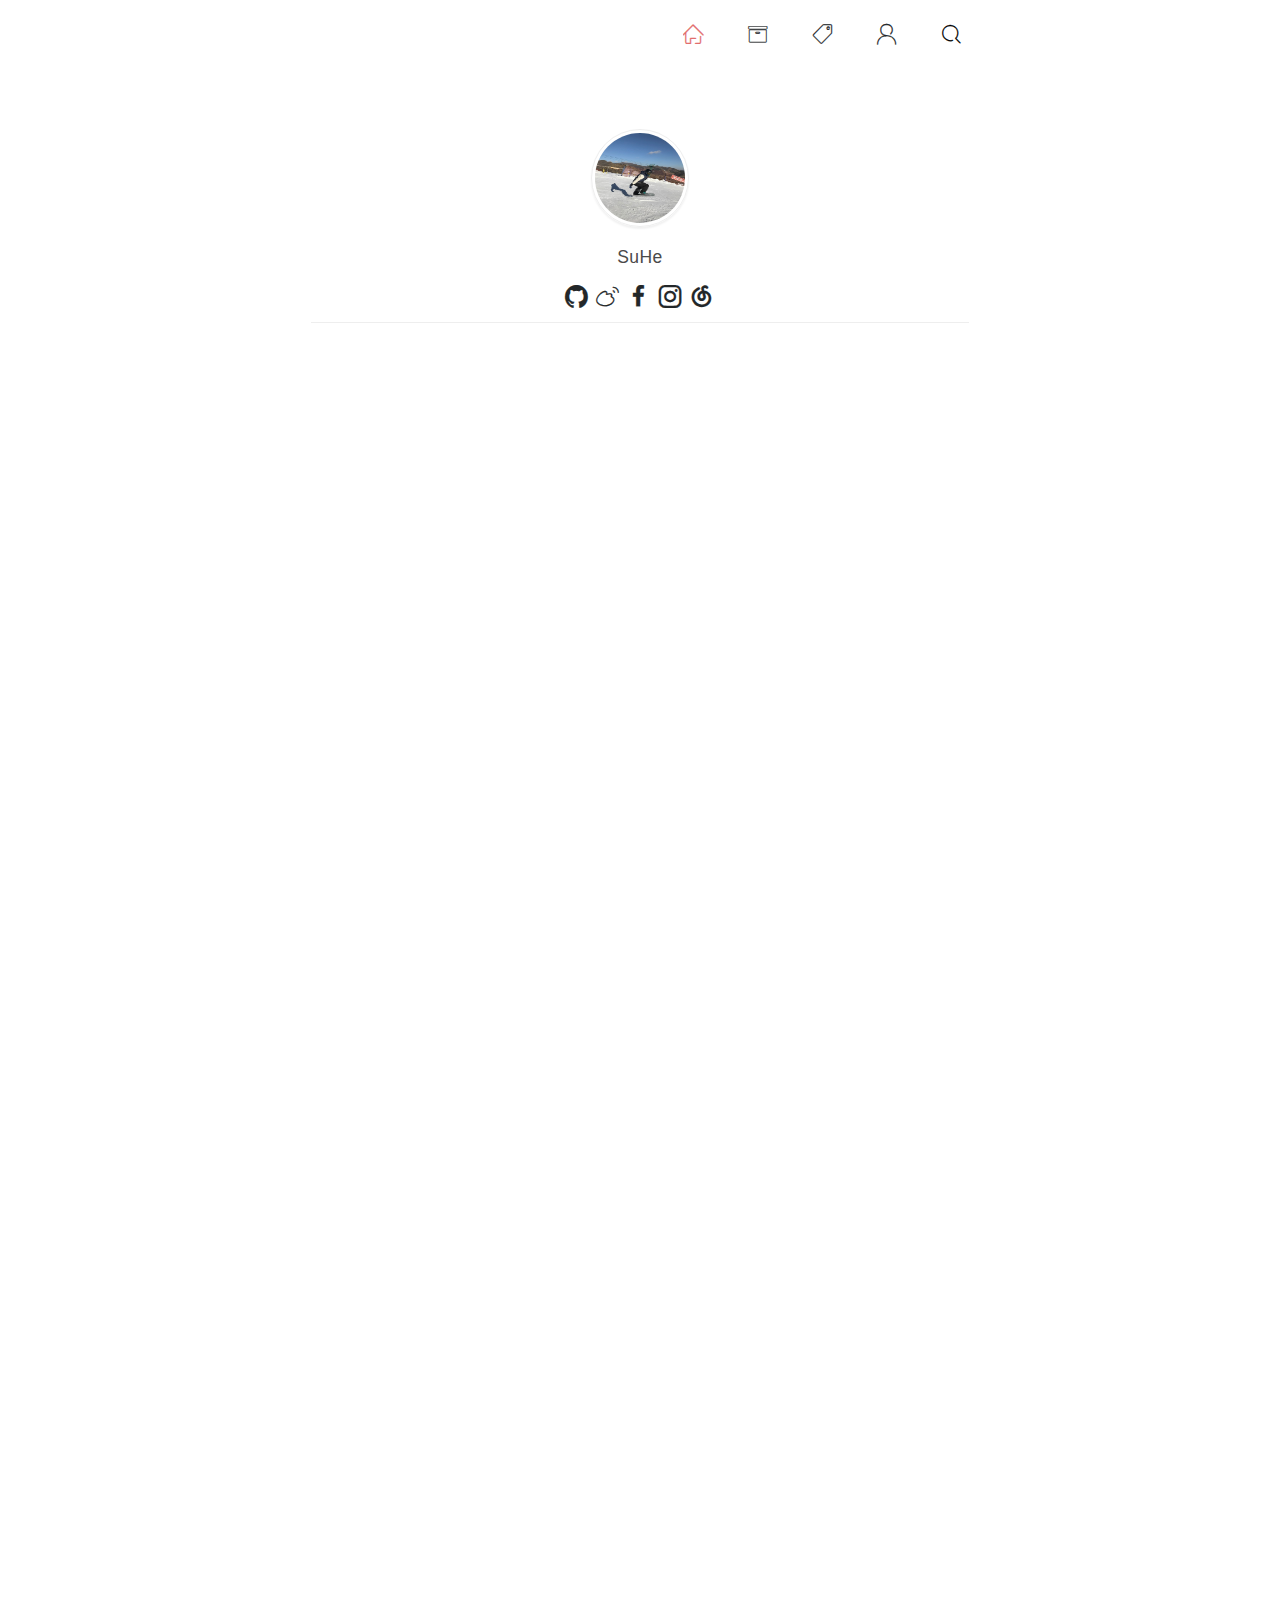
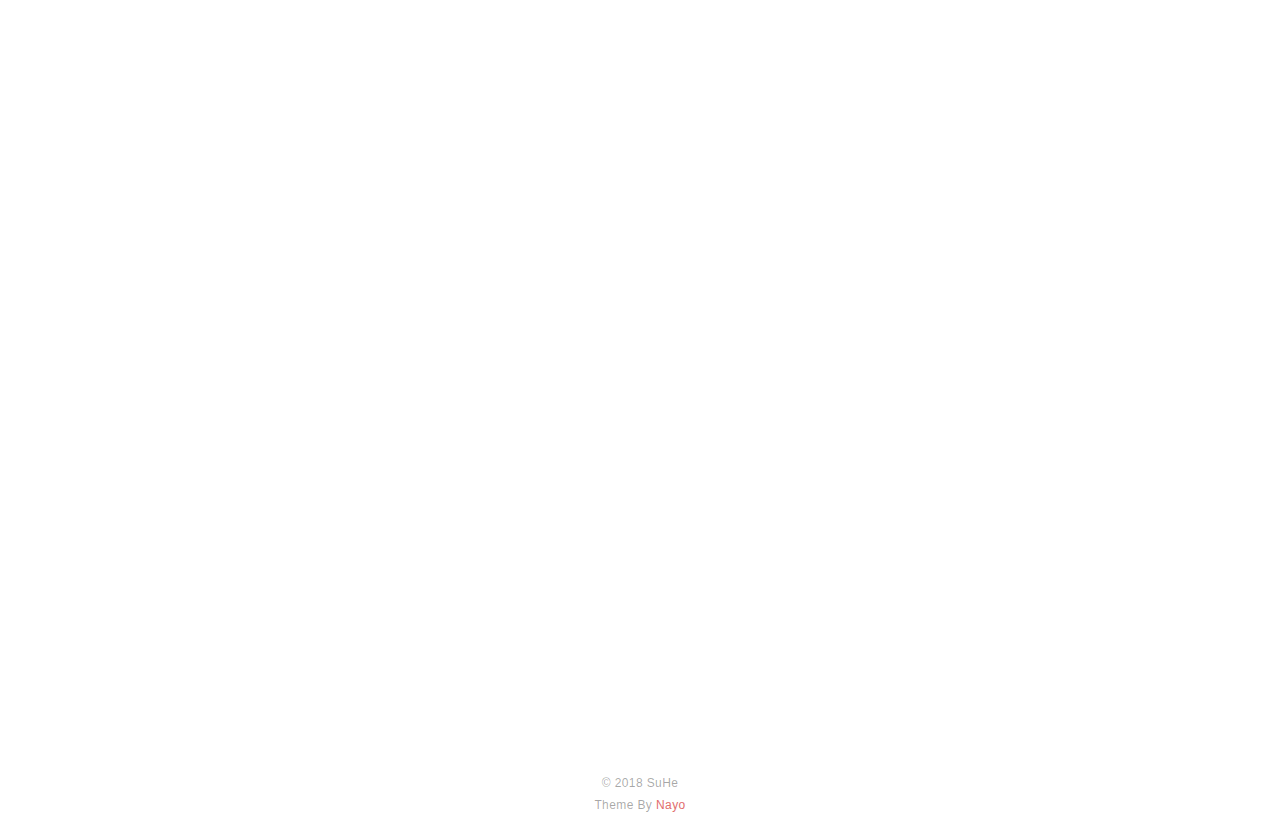
==== commit 37f8c1ba: "Site updated: 2018-09-09 20:07:38" ====
--- a/index.html
+++ b/index.html
@@ -118,7 +118,7 @@
 		 
 
 		<div class="article-meta">
-			<time>Aug 29, 2018</time>
+			<time>8月 29, 2018</time>
 			
 				<span class="iconfont icon-star"></span>
 				            
@@ -134,18 +134,18 @@
     
 	<div class="typo article-excerpt">	
 		 
-			<p><br><br><strong>前提</strong></p>
-<ul>
+			<p><br></p>
+<h2 id="前提"><a href="#前提" class="headerlink" title="前提"></a>前提</h2><ul>
 <li>最近一直在看码云上大神的开源程序</li>
 <li>发现很多人有好看的个人博客</li>
-<li>于是想要拥有一个属于自己的博客<br><strong>过程</strong><br>今天白天下载了node.js，hexo，git，等软件。对于之前从来没接触过的npm，以及git命令<br>行的输入很陌生导致自己踩了不少坑。但终于在晚上12点之前创建了自己的第一个博客，并<br>且申请了自己的域名。整个过程下来还是很开心的，随着年龄的增大感觉自己变得不是那么<br>喜欢折腾了，今天搭建博客的过程又让我重新找回那个爱折腾的自己。</li>
+<li>于是想要拥有一个属于自己的博客<h2 id="过程"><a href="#过程" class="headerlink" title="过程"></a>过程</h2>今天白天下载了node.js，hexo，git，等软件。对于之前从来没接触过的npm，以及git命令<br>行的输入很陌生导致自己踩了不少坑。但终于在晚上12点之前创建了自己的第一个博客，并<br>且申请了自己的域名。整个过程下来还是很开心的，随着年龄的增大感觉自己变得不是那么<br>喜欢折腾了，今天搭建博客的过程又让我重新找回那个爱折腾的自己。</li>
 </ul>
 
 		  	  
 	</div>
 
 	<div class="article-bottom">
-		<a class="article-readmore" href="/2018/08/29/hexo的第一篇博客/">Continue</a> 	
+		<a class="article-readmore" href="/2018/08/29/hexo的第一篇博客/">阅读更多</a> 	
 	</div>	
     
 </article>     
@@ -163,7 +163,7 @@
 		 
 
 		<div class="article-meta">
-			<time>Aug 29, 2018</time>
+			<time>8月 29, 2018</time>
 			
 		</div>
 	</div>
@@ -188,7 +188,7 @@
 	</div>
 
 	<div class="article-bottom">
-		<a class="article-readmore" href="/2018/08/29/hello-world/">Continue</a> 	
+		<a class="article-readmore" href="/2018/08/29/hello-world/">阅读更多</a> 	
 	</div>	
     
 </article>     
@@ -210,7 +210,7 @@
     
     <div class="search-container sildeUpMin">
         <div class="search-header">
-            <input type="text" placeholder="Typing Something here." id="search-input" class="search-input">
+            <input type="text" placeholder="输入你想搜索的" id="search-input" class="search-input">
             <span class="search-cancel">
                 <i class="iconfont icon-cancel">
             </i></span>
@@ -227,31 +227,31 @@
          
             
 
-            <a class="mobile-menu-link" href="/">Home
+            <a class="mobile-menu-link" href="/">首页
             </a>
             
          
             
 
-            <a class="mobile-menu-link" href="/archives">Archives
+            <a class="mobile-menu-link" href="/archives">归档
             </a>
             
          
             
 
-            <a class="mobile-menu-link" href="/tags">Tags
+            <a class="mobile-menu-link" href="/tags">标签
             </a>
             
          
             
 
-            <a class="mobile-menu-link" href="/about">About
+            <a class="mobile-menu-link" href="/about">关于
             </a>
             
          
                           
 
-            <a class="mobile-menu-link mobile-menu-search" href="#">Search </a>                 
+            <a class="mobile-menu-link mobile-menu-search" href="#">搜索 </a>                 
             
          
       
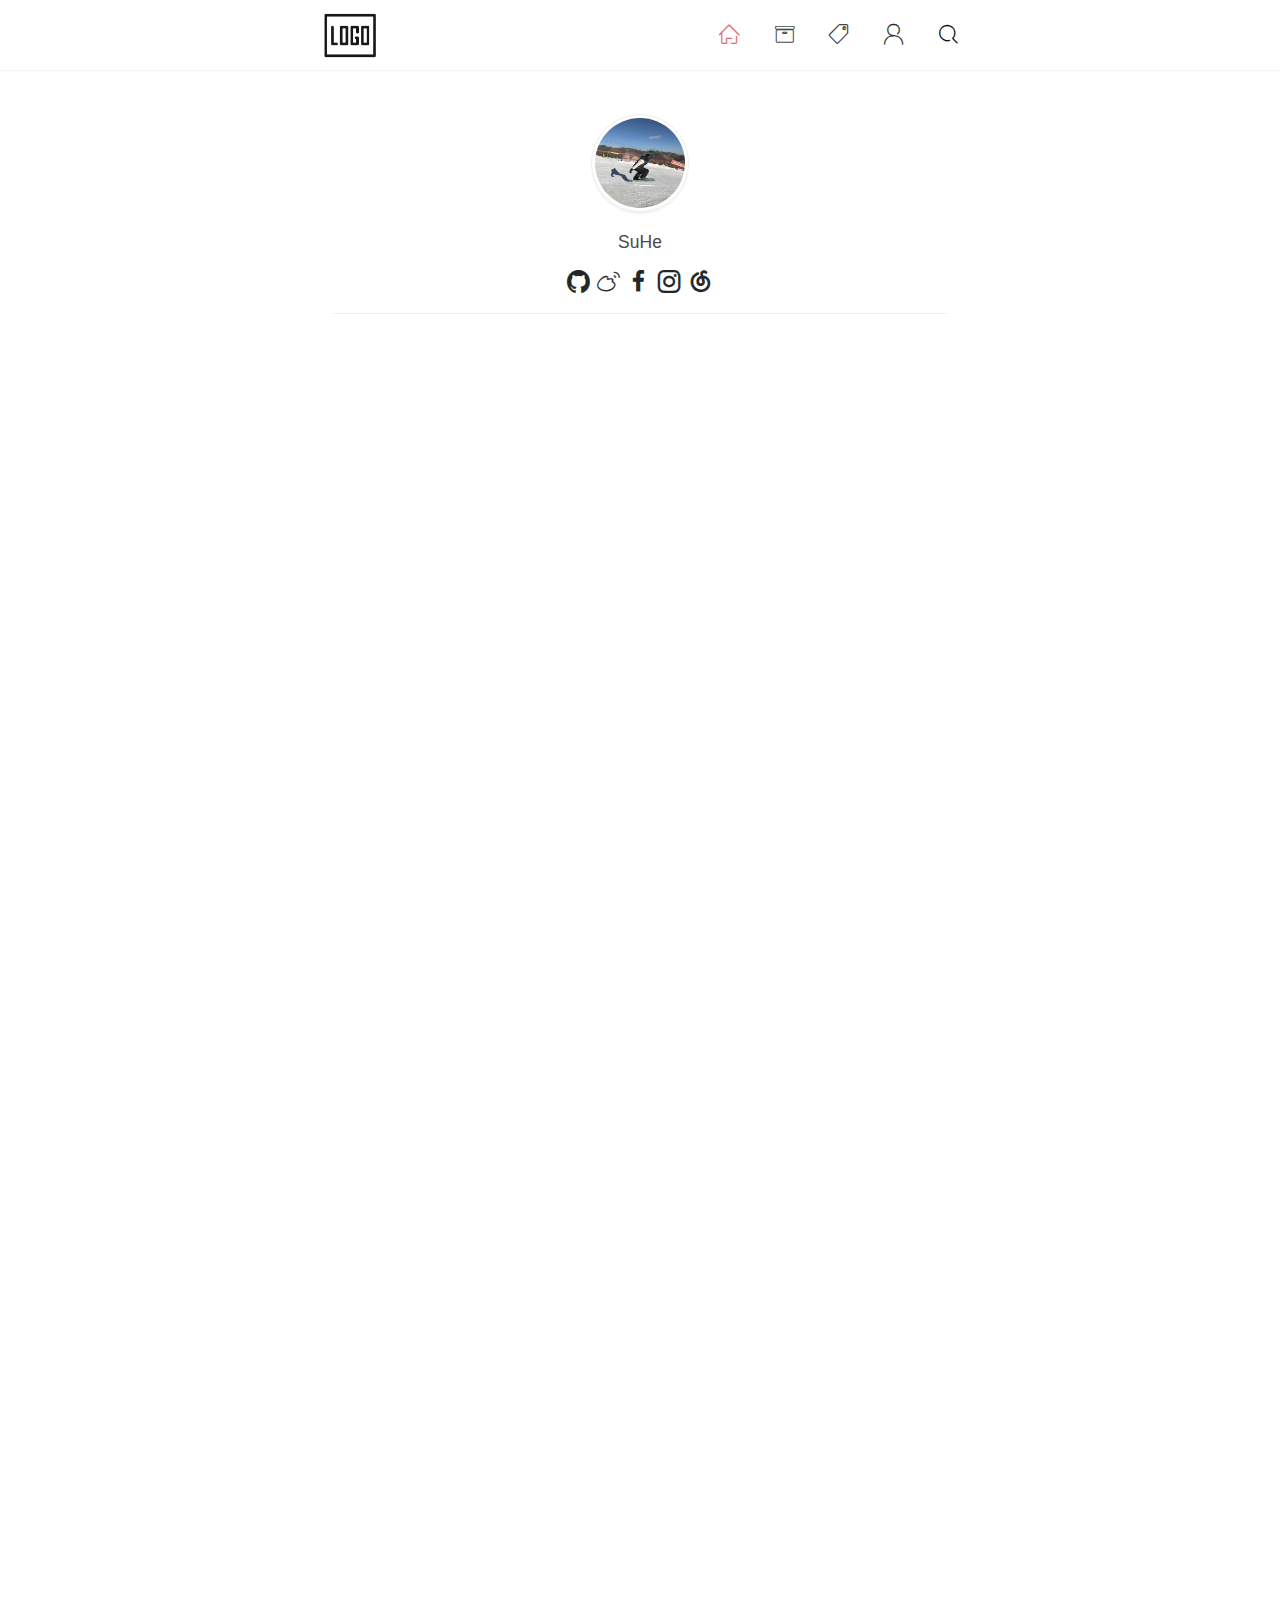
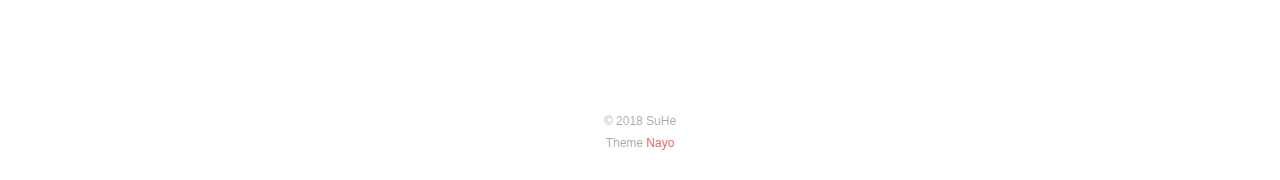
==== commit 7751d615: "Site updated: 2018-11-15 20:09:11" ====
--- a/index.html
+++ b/index.html
@@ -19,9 +19,15 @@
     
       <header class="header">
 	
-  <nav class="header-nav">        
+  <nav class="header-inner">        
 
     <span class="iconfont icon-menu mobile-toggle"></span>   	
+
+    <div class="header-logo">
+      <a href="/">
+        <img class="header-logo-img" src="/images/logo.png">
+      </a>
+    </div>
 
     <div class="header-menu">          
               
@@ -50,9 +56,9 @@
           
               
           
-            <a class="header-menu-link" id="header-menu-search">
-              <i class="iconfont icon-search">  
-            </i></a>
+              <a class="header-menu-link" id="header-menu-search">
+                <i class="iconfont icon-search">  
+              </i></a>
           
                   
     </div>  
@@ -65,7 +71,7 @@
       <div class="container">       
           
           
-            <section class="main">  
+            <div class="container-inner">  
           
 
           
@@ -113,7 +119,119 @@
 	   
 	<div class="article-header">
 	    
-		<a class="article-title" href="/2018/08/29/hexo的第一篇博客/">苏和的个人博客上线</a>  
+		<a class="article-title" href="/2018/11/15/前端学习记录/">前端学习记录</a>  
+	       
+		 
+
+		<div class="article-meta">
+			<time>11月 15, 2018</time>
+			
+				<span class="iconfont icon-star"></span>
+				            
+						<a class="article-tag" href="/tags/前端/">前端</a>           
+				
+			
+		</div>
+	</div>
+
+
+	
+
+    
+	<div class="typo article-excerpt">	
+		 
+			<h2 id="关于我"><a href="#关于我" class="headerlink" title="关于我"></a>关于我</h2><ul>
+<li><a href="http://suhe.site/about/" target="_blank" rel="noopener">关于我</a><h2 id="样式及布局"><a href="#样式及布局" class="headerlink" title="样式及布局"></a>样式及布局</h2></li>
+</ul>
+
+		  	  
+	</div>
+
+	<div class="article-bottom">
+		<a class="article-readmore" href="/2018/11/15/前端学习记录/">阅读更多</a> 	
+	</div>	
+    
+</article>     
+     	
+    	  	
+  		
+    			
+
+<article class="article">		
+	   
+	<div class="article-header">
+	    
+		<a class="article-title" href="/2018/11/15/tomcat配置ROOT目录/">tomcat配置ROOT目录</a>  
+	       
+		 
+
+		<div class="article-meta">
+			<time>11月 15, 2018</time>
+			
+				<span class="iconfont icon-star"></span>
+				            
+						<a class="article-tag" href="/tags/tomcat项目部署/">tomcat项目部署</a>           
+				
+			
+		</div>
+	</div>
+
+
+	
+
+    
+	<div class="typo article-excerpt">	
+		 
+			<p>最近在项目部署在生产环境的时候tomcat使用默认配置总是出现找不到ROOT目录的问题，导致项目启动失败。这里记录一下解决问题的方法。</p>
+<p>##ROOT目录配置 </p>
+<p>###（1）删除/ROOT目录下所有文件 ：</p>
+<ul>
+<li>这种方式最为简单，直接删除/ROOT下面的所有文件，将你已经编译好的工程放到改目录下！ </li>
+<li>修改/conf/server.xml文件 ，在里面的…添加下面代码，启动Tomcat </li>
+</ul>
+<figure class="highlight plain"><table><tr><td class="gutter"><pre><span class="line">1</span><br></pre></td><td class="code"><pre><span class="line">&lt;Context path=&quot;&quot; docBase=&quot;$Tomcat/webapps/ROOT&quot; /&gt;</span><br></pre></td></tr></table></figure>
+<p> 注：将应用部署到Tomcat根目录的目的是可以通过“http://[ip]:[port]”直接访问应用！（$Tomcat，为目录全路径，此配置其实是可以省略，但是为了标准还是配置的好） </p>
+<p>###（2）删除/ROOT目录下所有文件，并新建工程名（项目名）:</p>
+<ul>
+<li>这种方式相对第一种来说，稍微复杂一点点，将你需要部署的工程（项目）放到新建的文件夹！例：（我新建了一个myapp存放我自己项目，目录为/TOOT/myapp）</li>
+<li>修改/conf/server.xml文件 ，在里面的…添加下面代码，启动Tomcat </li>
+</ul>
+<figure class="highlight plain"><table><tr><td class="gutter"><pre><span class="line">1</span><br></pre></td><td class="code"><pre><span class="line">&lt;Context path=&quot;&quot; docBase=&quot;myapp&quot;/&gt;</span><br></pre></td></tr></table></figure>
+<p>注：使用“http://[ip]:[port]/[appName]”上下文路径进行访问！此时的这个配置不能省略，一定要加！ </p>
+<p>###（3）删除/ROOT目录，在webapp下新建工程名（项目名）:</p>
+<ul>
+<li>直接在webapp下面新建工程名（项目名），例：目录/webapp/myapp。</li>
+<li>修改/conf/server.xml文件 ，在里面的…添加下面代码，启动Tomcat。 </li>
+</ul>
+<figure class="highlight plain"><table><tr><td class="gutter"><pre><span class="line">1</span><br></pre></td><td class="code"><pre><span class="line">&lt;Context path=&quot;&quot; docBase=&quot;&quot; /&gt;</span><br></pre></td></tr></table></figure>
+<p> 注：使用“http://[ip]:[port]/[appName]”上下文路径进行访问！此时的这个配置不能省略，一定要加！ </p>
+<p> 下面在进行一下相关的讲解： </p>
+<figure class="highlight plain"><table><tr><td class="gutter"><pre><span class="line">1</span><br></pre></td><td class="code"><pre><span class="line">&lt;Host name=&quot;localhost&quot; appBase=&quot;webapps&quot; unpackWARs=&quot;true&quot; autoDeploy=&quot;true&quot;&gt; &lt;Context path=&quot;&quot; docBase=&quot;&quot; /&gt; .... &lt;/Host&gt;</span><br></pre></td></tr></table></figure>
+<figure class="highlight plain"><table><tr><td class="gutter"><pre><span class="line">1</span><br></pre></td><td class="code"><pre><span class="line">&lt;Context path=&quot;/test/rest&quot; docBase=&quot;/project/applications/rest&quot; debug= &quot;0&quot; reloadable=&quot;true&quot; crossContext=&quot;true&quot;&gt;&lt;/Context&gt;</span><br></pre></td></tr></table></figure>
+<p>path 指出你的访问路径</p>
+<p>docBase指出你的存放路径 debug 为设定debug的等级0提供最少的信息,9提供最多的信息</p>
+<p>reloadable=true时 当web.xml或者class有改动的时候都会自动重新加载不需要从新启动服务</p>
+<p>crosscontext=”true”表示配置的不同context共享一个session</p>
+<p>注：这个里面的name表示的是访问本地的localhost地址，appBase表示项目指定的父位置；path是说明虚拟目录的名字，如果你要只输入ip地址就显示主页，则该键值留为空；docBase是虚拟目录的路径，它默认的是$tomcat/webapps/ROOT目录!debug和reloadable一般都分别设置成0和true </p>
+
+		  	  
+	</div>
+
+	<div class="article-bottom">
+		<a class="article-readmore" href="/2018/11/15/tomcat配置ROOT目录/">阅读更多</a> 	
+	</div>	
+    
+</article>     
+     	
+    	  	
+  		
+    			
+
+<article class="article">		
+	   
+	<div class="article-header">
+	    
+		<a class="article-title" href="/2018/08/29/hexo的第一篇博客/">我的个人博客上线</a>  
 	       
 		 
 
@@ -197,10 +315,11 @@
 
 
 
-          </section> 
+
+          </div> 
       </div>            
     
-    <a id="backTop">
+    <a id="page-backTop">
       <span>
         <i class="iconfont icon-backtotop"></i>
       </span>
@@ -290,14 +409,11 @@
 		SuHe
 		<br>
 
-		Theme By
-		<a href="https://github.com/Lemonreds/hexo-theme-Nayo" target="_blank">Nayo</a>	
+		Theme  <a href="https://github.com/Lemonreds/hexo-theme-Nayo" target="_blank">Nayo</a>
 		</div>			
 	 
 </footer>   
 
-  
-
     <script src="/nayo.bundle.js"></script>           
   </body>        
 </html>--- a/nayo.min.css
+++ b/nayo.min.css
@@ -1 +1 @@
-@import url(//at.alicdn.com/t/font_435259_ns4mllc13j.css);.header-menu-link,.search-container .search-item .search-content,.search-container .search-item .search-title{-o-text-overflow:ellipsis;text-overflow:ellipsis;overflow:hidden;white-space:nowrap}.tag-wrap{margin:3px 2px;padding:.5rem .825rem;line-height:1.825rem;font-size:.825rem;border:1px solid #d5dce5;border-radius:999em;-webkit-transition:all .2s ease;-o-transition:all .2s ease;transition:all .2s ease}.tag-wrap:active,.tag-wrap:link,.tag-wrap:visited{color:#727272}.tag-wrap:hover{background:hsla(0,0%,100%,.2);color:#e26d6d;border:1px solid #e26d6d}.article .article-bottom .article-readmore:hover,.article .article-header .article-meta>.article-tag:hover,.paginator>.next:hover,.paginator>.prev:hover,.pf-right>.pf-paginator a:hover,.post-meta>a:hover{border:1px solid hsla(0,67%,66%,.5)}.article .article-header .article-meta>.article-tag,.post-meta>a{display:inline-block;padding:3px 6px;border:1px solid #eee;border-radius:4px;background:hsla(0,0%,100%,.3);margin:0 3px;font-size:.825rem}.pf-right>.pf-paginator a{position:relative}.pf-right>.pf-paginator a:hover:after,.pf-right>.pf-paginator a:hover:before{position:absolute;-webkit-animation-fill-mode:forwards;animation-fill-mode:forwards;-webkit-animation-name:tipsAnimation;animation-name:tipsAnimation;-webkit-animation-duration:.2s;animation-duration:.2s}.pf-right>.pf-paginator a:hover:before{content:" ";border:8px solid transparent;border-top:8px solid #565656;top:-30%;left:50%;margin-left:-4px;margin-top:-2px;width:0;height:0}.pf-right>.pf-paginator a:hover:after{content:attr(data-hover);bottom:130%;left:50%;padding:8px 6px;width:180px;margin-left:-90px;font-size:16.5px;-webkit-box-sizing:border-box;box-sizing:border-box;color:#fff!important;background:#40484a;text-shadow:0 -1px 0 #000;border-radius:4px;text-align:center}@-webkit-keyframes tipsAnimation{0%{-webkit-transform:translateY(10px);transform:translateY(10px);opacity:.8}to{-webkit-transform:translateY(-4px);transform:translateY(-4px);opacity:1}}@keyframes tipsAnimation{0%{-webkit-transform:translateY(10px);transform:translateY(10px);opacity:.8}to{-webkit-transform:translateY(-4px);transform:translateY(-4px);opacity:1}}h1,h2,h3,h4,h5,h6,th{color:#444;font-weight:400;letter-spacing:1px;word-spacing:1px}h1{margin:1.4em 0 1.15em;font-size:24px}h2{margin:1.35em 0 1.15em;font-size:22px}h3{margin:1.3em 0 1.15em;font-size:20px}h4,h5,h6{margin:1.25em 0 1.15em;font-size:18px}.typo p{margin:0 0 1.3em .2em;line-height:1.9;font-size:15px;font-weight:300;color:#000;letter-spacing:.12px;word-spacing:.64px}.typo img{margin:1.2em 0}.typo li{line-height:1.7}strong{font-weight:500}blockquote{display:block;letter-spacing:.4px;font-size:15px;padding:0 12px;margin:2rem 0}blockquote p{margin:0;padding-left:10px;border-left:3px solid #eee}hr{margin:1em 0;opacity:.2;border:.2px solid #eee}ol,ul{margin-left:22px;padding-left:0}ol p,ul p{margin:0}li{font-size:15px;margin:8px 0;position:relative}table{border-collapse:collapse;border-spacing:0;font-size:14px;margin:28px 0;border-radius:2px}tr:nth-child(2n){background:#fafafa}th{font-size:14px}td,th{border:1px solid #ddd;padding:.4rem 1rem;margin:28px 0}dd,dt{margin-bottom:10px}.article-excerpt h1,.article-excerpt h2,.article-excerpt h3,.article-excerpt h4,.article-excerpt h5,.article-excerpt h6{margin:.8em 0}.article-excerpt p{margin:0 0 .8em}.typo a{font-size:.9rem;color:#e26d6d!important;text-decoration:underline;font-family:Arial}.typo a:hover{color:#727272!important}.fadeIn{-webkit-animation-fill-mode:forwards;animation-fill-mode:forwards;-webkit-animation-name:fadeIn;animation-name:fadeIn;-webkit-animation-duration:1.2s;animation-duration:1.2s}.slideUp{-webkit-animation-fill-mode:forwards;animation-fill-mode:forwards;-webkit-animation-name:slideUp;animation-name:slideUp;-webkit-animation-duration:.5s;animation-duration:.5s}.slideDown{-webkit-animation-fill-mode:forwards;animation-fill-mode:forwards;-webkit-animation-name:slideDown;animation-name:slideDown;-webkit-animation-duration:.5s;animation-duration:.5s}.slideDownMin{-webkit-animation-fill-mode:forwards;animation-fill-mode:forwards;-webkit-animation-name:slideDownMin;animation-name:slideDownMin;-webkit-animation-duration:.4s;animation-duration:.4s}.sildeUpMin{-webkit-animation-fill-mode:forwards;animation-fill-mode:forwards;-webkit-animation-name:sildeUpMin;animation-name:sildeUpMin;-webkit-animation-duration:.4s;animation-duration:.4s}.menuSlideIn{-webkit-animation-fill-mode:forwards;animation-fill-mode:forwards;-webkit-animation-name:menuSlideIn;animation-name:menuSlideIn;-webkit-animation-duration:.5s;animation-duration:.5s}.menuSlideOut{-webkit-animation-fill-mode:forwards;animation-fill-mode:forwards;-webkit-animation-name:menuSlideOut;animation-name:menuSlideOut;-webkit-animation-duration:.4s;animation-duration:.4s}.scrollIn{-webkit-animation-fill-mode:forwards;animation-fill-mode:forwards;-webkit-animation-name:scrollIn;animation-name:scrollIn;-webkit-animation-duration:.6s;animation-duration:.6s}.leftIn{-webkit-animation-fill-mode:forwards;animation-fill-mode:forwards;-webkit-animation-name:leftIn;animation-name:leftIn;-webkit-animation-duration:.8s;animation-duration:.8s}.rightOut{-webkit-animation-fill-mode:forwards;animation-fill-mode:forwards;-webkit-animation-name:rightOut;animation-name:rightOut;-webkit-animation-duration:.8s;animation-duration:.8s}@-webkit-keyframes fadeIn{0%{opacity:0}to{opacity:1}}@keyframes fadeIn{0%{opacity:0}to{opacity:1}}@-webkit-keyframes slideUp{0%{-webkit-transform:translateY(0);transform:translateY(0)}to{-webkit-transform:translateY(-100px);transform:translateY(-100px)}}@keyframes slideUp{0%{-webkit-transform:translateY(0);transform:translateY(0)}to{-webkit-transform:translateY(-100px);transform:translateY(-100px)}}@-webkit-keyframes slideDown{0%{-webkit-transform:translateY(-100px);transform:translateY(-100px)}to{-webkit-transform:translateY(0);transform:translateY(0)}}@keyframes slideDown{0%{-webkit-transform:translateY(-100px);transform:translateY(-100px)}to{-webkit-transform:translateY(0);transform:translateY(0)}}@-webkit-keyframes slideDownMin{0%{-webkit-transform:translateY(-30px);transform:translateY(-30px);opacity:0}to{-webkit-transform:translateY(0);transform:translateY(0);opacity:1}}@keyframes slideDownMin{0%{-webkit-transform:translateY(-30px);transform:translateY(-30px);opacity:0}to{-webkit-transform:translateY(0);transform:translateY(0);opacity:1}}@-webkit-keyframes sildeUpMin{0%{-webkit-transform:translateY(30px);transform:translateY(30px);opacity:0}to{-webkit-transform:translateY(0);transform:translateY(0);opacity:1}}@keyframes sildeUpMin{0%{-webkit-transform:translateY(30px);transform:translateY(30px);opacity:0}to{-webkit-transform:translateY(0);transform:translateY(0);opacity:1}}@-webkit-keyframes menuSlideIn{0%{-webkit-transform:translateX(-200px);transform:translateX(-200px)}to{-webkit-transform:translateX(0);transform:translateX(0)}}@keyframes menuSlideIn{0%{-webkit-transform:translateX(-200px);transform:translateX(-200px)}to{-webkit-transform:translateX(0);transform:translateX(0)}}@-webkit-keyframes menuSlideOut{0%{-webkit-transform:translateX(0);transform:translateX(0)}to{-webkit-transform:translateX(-200px);transform:translateX(-200px)}}@keyframes menuSlideOut{0%{-webkit-transform:translateX(0);transform:translateX(0)}to{-webkit-transform:translateX(-200px);transform:translateX(-200px)}}@-webkit-keyframes scrollIn{0%{-webkit-transform:translateY(50px);transform:translateY(50px);opacity:0}to{-webkit-transform:translateY(0);transform:translateY(0);opacity:1}}@keyframes scrollIn{0%{-webkit-transform:translateY(50px);transform:translateY(50px);opacity:0}to{-webkit-transform:translateY(0);transform:translateY(0);opacity:1}}@-webkit-keyframes leftIn{0%{-webkit-transform:translateX(100px);transform:translateX(100px);opacity:0}to{-webkit-transform:translateX(0);transform:translateX(0);opacity:1}}@keyframes leftIn{0%{-webkit-transform:translateX(100px);transform:translateX(100px);opacity:0}to{-webkit-transform:translateX(0);transform:translateX(0);opacity:1}}@-webkit-keyframes rightOut{0%{-webkit-transform:translateX(0);transform:translateX(0);opacity:1}to{-webkit-transform:translateX(100px);transform:translateX(100px);opacity:0}}@keyframes rightOut{0%{-webkit-transform:translateX(0);transform:translateX(0);opacity:1}to{-webkit-transform:translateX(100px);transform:translateX(100px);opacity:0}}body{width:100%}.highlight,pre{overflow:auto;margin:20px 0;padding:0;font-size:13.5px;color:#4d4d4c;background:#fcfdfd;line-height:$line-height-code-block;letter-spacing:.5px}code,pre{font-family:consolas,Arial}code{padding:4px 6px;word-wrap:break-word;color:$code-foreground;background:$code-background;border-radius:$code-border-radius;font-size:13.5px}pre{padding:10px}pre code{padding:0;color:#4d4d4c;background:none;text-shadow:none}.highlight{border-radius:1px}.highlight pre{border:none;margin:0;padding:10px 0}.highlight table{margin:0;width:auto;border:none}.highlight td{border:none;padding:0}.highlight figcaption{font-size:1em;color:#4d4d4c;line-height:1em;margin-bottom:1em;margin:0;padding:.5em;background:$code-background;border-bottom:1px solid #e9e9e9}.highlight figcaption:after,.highlight figcaption:before{content:" ";display:table}.highlight figcaption:after{clear:both}.highlight figcaption a{float:right;color:#4d4d4c}.highlight figcaption a:hover{border-bottom-color:#4d4d4c}.highlight .gutter pre{padding-left:10px;padding-right:10px;color:#949da0;text-align:right;background-color:#f7f8fa}.highlight .code pre{width:100%;padding-left:10px;padding-right:10px;background-color:#fcfdfd}.highlight .line{line-height:23px}.gutter{-webkit-user-select:none;-moz-user-select:none;-ms-user-select:none;user-select:none}.gist table{width:auto}.gist table td{border:none}pre .deletion{background:#fdd}pre .addition{background:#dfd}pre .meta{color:#8959a8}pre .comment{color:#8e908c}pre .attribute,pre .css .class,pre .css .id,pre .css .pseudo,pre .html .doctype,pre .regexp,pre .ruby .constant,pre .tag,pre .variable,pre .xml .doctype,pre .xml .pi,pre .xml .tag .title{color:#e24c38}pre .built_in,pre .command,pre .constant,pre .literal,pre .number,pre .params,pre .preprocessor{color:#e78c45}pre .css .rules .attribute,pre .formula,pre .header,pre .inheritance,pre .number,pre .ruby .class .title,pre .ruby .symbol,pre .special,pre .string,pre .value,pre .xml .cdata{color:#718c00}pre .css .hexcolor,pre .title{color:#3e999f}pre .coffeescript .title,pre .function,pre .javascript .title,pre .perl .sub,pre .python .decorator,pre .python .title,pre .ruby .function .title,pre .ruby .title .keyword{color:#4271ae}pre .javascript .function,pre .keyword{color:#8959a8}.highlight{position:relative;width:100%}.highlight:after{position:absolute;top:0;right:0;color:#ccc;content:"Code";font-size:12px;padding:5px 10px 0;height:15px}.highlight.html.highlight:after{content:"HTML"}.highlight.javascript.highlight:after,.highlight.js.highlight:after{content:"Javascript"}.highlight.bash.highlight:after{content:"Shell"}.highlight.css.highlight:after{content:"CSS"}.highlight.vue.highlight:after{content:"Vue"}.highlight.sass.highlight:after{content:"SASS"}.highlight.less.highlight:after{content:"LESS"}.highlight.styl.highlight:after{content:"Styl"}.highlight.java.highlight:after{content:"Java"}.highlight.c++.highlight:after{content:"C++"}.highlight.c.highlight:after{content:"C"}.highlight.yml.highlight:after{content:"YML"}.highlight.php.highlight:after{content:"PHP"}p code{padding:2px 8px;text-shadow:1px 2px 1px rgba(0,0,0,.02);-webkit-box-shadow:0 2px 2px rgba(0,0,0,.05);box-shadow:0 2px 2px rgba(0,0,0,.05);font-size:13.5px;color:#4d4d4c;background:#fcfdfd}@font-face{font-family:iconfont;src:url(fonts/iconfont.6239.eot);src:url(fonts/iconfont.6239.eot?#iefix) format("embedded-opentype"),url(fonts/iconfont.e69a.woff) format("woff"),url(fonts/iconfont.7c23.ttf) format("truetype"),url(fonts/iconfont.32d1.svg#iconfont) format("svg")}.iconfont{font-family:iconfont!important;font-size:.95rem;font-style:normal;-webkit-font-smoothing:antialiased;-webkit-text-stroke-width:.2px;-moz-osx-font-smoothing:grayscale}.icon-home:before{content:"\E7A5"}.icon-archives:before{content:"\EB4D"}.icon-tags:before{content:"\E64D"}.icon-about:before{content:"\E610"}.icon-search:before{content:"\E60F"}.icon-toc{font-size:16px}.icon-toc:before{content:"\E689"}.icon-menu{font-size:1.25rem}.icon-menu:before{content:"\E6AB"}.icon-no-menu{font-size:1.25rem}.icon-no-menu:before{content:"\E7A4"}.icon-tag-inner{font-size:15px}.icon-tag-inner:before{content:"\E7A2"}.icon-date{font-size:.8rem}.icon-date:before{content:"\E60D"}.icon-words{font-size:1.1rem}.icon-words:before{content:"\E696"}.icon-eye{font-size:1.1rem}.icon-eye:before{content:"\E66B"}.icon-tag:before{content:"\E624"}.icon-category:before{content:"\E612"}.icon-category,.icon-tag{font-size:.9rem}.icon-posts{font-size:1.2rem}.icon-posts:before{content:"\E6B4"}.icon-open:before{content:"\E62E"}.icon-close:before{content:"\E62D"}.icon-close,.icon-open{font-size:.8em}.icon-cancel{cursor:pointer}.icon-cancel:before{content:"\E7A3"}.icon-share:before{content:"\E98B"}.icon-donate:before{content:"\E613"}.icon-donate,.icon-share{font-size:.9rem}.icon-donate-wechat:before{content:"\E644"}.icon-donate-alipay:before{content:"\E616"}.icon-donate-alipay,.icon-donate-wechat{font-size:1.6rem;cursor:pointer}.icon-backtotop{font-size:2.2rem}.icon-backtotop:before{content:"\E697"}.icon-location{font-size:.825rem;margin:0 5px}.icon-location:before{content:"\E63F"}.icon-Github:before{content:"\E667"}.icon-Zhihu:before{content:"\E6D1"}.icon-Weibo:before{content:"\E74E"}.icon-SegmentFault:before{content:"\E74D"}.icon-Facebook:before{content:"\E6E2"}.icon-Twitter:before{content:"\E629"}.icon-Instagram:before{content:"\E607"}.icon-LinkedIn:before{content:"\E64B"}.icon-Csdn:before{content:"\E60E"}.icon-Neteasemusic:before{content:"\E600"}.icon-share-qq:before{content:"\E61E"}.icon-share-weixin:before{content:"\E63E"}.icon-share-weibo:before{content:"\E74E"}.icon-share-douban:before{content:"\E7A1"}.icon-share-facebook:before{content:"\EE75"}.icon-share-twitter:before{content:"\E606"}.icon-share-tumblr:before{content:"\E87B"}.icon-share-google:before{content:"\E611"}.icon-nofound:before{content:"\E67A"}.icon-star:before{color:rgba(0,0,0,.4);content:"\E608";font-size:2px;padding:0 5px;margin-bottom:5px}.icon-left{font-size:12px}.icon-left:before{content:"\E660"}.icon-right{font-size:12px}.icon-right:before{content:"\E65F"}*{-webkit-box-sizing:border-box;box-sizing:border-box;margin:0;padding:0}body,html{height:100%;width:100%;letter-spacing:.4px}html{font-family:sans-serif;line-height:1.15;background:#fff}body{overflow-x:hidden;font:300 1em/1.8 -apple-system,BlinkMacSystemFont,Segoe UI,Roboto,PingFang SC,Hiragino Sans GB,Microsoft YaHei,Helvetica Neue,Helvetica,Arial,sans-serif;font-size:14px}@media screen and (max-width:479px){html{font-size:14.5px}}@media screen and (min-width:480px) and (max-width:768px){html{font-size:15px}}@media screen and (min-width:769px) and (max-width:1023px){html{font-size:16.5px}}@media screen and (min-width:1024px) and (max-width:1199px){html{font-size:17px}}@media screen and (min-width:1200px){html{font-size:17.5px}}a{text-decoration:none;-webkit-transition:all .2s ease-in-out;-o-transition:all .2s ease-in-out;transition:all .2s ease-in-out}a:active,a:link,a:visited{color:#232729}a:hover{color:#e26d6d}img{display:block;max-width:100%;margin:15px auto;padding:4px;opacity:.95;cursor:pointer;border-radius:4px;border:1px solid #eee}time{color:rgba(0,0,0,.7);font-size:.825rem}.page-title{display:block;text-align:center;margin-bottom:1.5rem;font-size:1.15rem;letter-spacing:.6px;color:rgba(0,0,0,.5)}.mask{display:none;position:fixed;top:0;left:0;width:100%;height:100%;z-index:998;background-color:rgba(0,0,0,.04)}#backTop{opacity:0;position:fixed;cursor:pointer;z-index:999;bottom:8%;right:2%;padding:2px 8px;border-radius:50%;width:2.4rem;height:2.4rem;text-align:center}#backTop:hover{color:#e26d6d}@media screen and (max-width:479px){#backTop{right:1rem;bottom:56px;right:28px}}.container{padding:2.5rem 1.8rem 0;min-height:60vh}.main{margin:0 auto;width:54%}@media screen and (min-width:769px) and (max-width:1023px){.main{width:100%}}@media screen and (min-width:480px) and (max-width:768px){.main{padding:0 12px;width:98%}}@media screen and (min-width:769px) and (max-width:1023px){.main{width:80%}}@media screen and (min-width:1024px) and (max-width:1199px){.main{width:56%}}@media screen and (min-width:1200px){.main{width:54%}}::-moz-selection{background:#ebebeb}::selection{background:#ebebeb}.header{width:100%}.header-nav{margin:0 auto;height:4rem;line-height:4rem}@media screen and (min-width:480px) and (max-width:768px){.header-nav{max-width:100%}}@media screen and (min-width:769px) and (max-width:1023px){.header-nav{max-width:100%}}@media screen and (min-width:1024px) and (max-width:1199px){.header-nav{max-width:54%}}@media screen and (min-width:1200px){.header-nav{max-width:54%}}.header-menu{float:right;text-align:right;height:100%;overflow:hidden}.header-menu-link{margin:0 .86rem;font-size:.9rem;display:inline-block;letter-spacing:1px;cursor:pointer}.header-menu-link i{width:44px;margin-right:8px;font-size:1.2rem}.header-static{position:static;background-color:#fff}.header-fixed{position:fixed;z-index:999;top:0;left:0;opacity:.8;background-color:#fff;-webkit-transition:all .6s;-o-transition:all .6s;transition:all .6s}.header-menu-active{color:#e26d6d!important}.header-title{font-size:1.4rem}.slide-right{-webkit-transform:translateX(200px);-ms-transform:translateX(200px);transform:translateX(200px)}.slide-left,.slide-right{-webkit-transition:.5s;-o-transition:.5s;transition:.5s}.slide-left{-webkit-transform:translateX(0);-ms-transform:translateX(0);transform:translateX(0)}.mobile-toggle{display:none;position:relative;float:left;margin-left:12px}.mobile-menu{display:none;position:fixed;left:0;top:0;width:200px;height:100%;background-color:#fff;z-index:999;padding-top:46px;text-align:center}.mobile-menu-link{display:block;padding:18px 16px;line-height:1}.mobile-menu-icon{margin:30px auto;width:40px;padding:4px;border:1px solid #eee;border-radius:5px}#comment{margin-bottom:4rem;padding-bottom:1rem;position:relative;border:none}.col-60,.power,.vempty{visibility:hidden}.veditor,.vempty,.vmail,.vnick,.vsubmit{font-family:-apple-system,BlinkMacSystemFont,Segoe UI,Roboto,PingFang SC,Hiragino Sans GB,Microsoft YaHei,Helvetica Neue,Helvetica,Arial,sans-serif;font-size:1rem;border:none!important}.vsubmit{background-color:#f5f6fa!important;border:0!important;padding:0 3px!important;color:rgba(0,0,0,.5)!important;font-weight:300!important;letter-spacing:.3px}.vsubmit:hover{color:#e26d6d!important}.vcard{padding:5px 0 0 20px!important}.post-header{position:relative;border-bottom:1px solid #eee}.post-header>.post-title{font-size:2rem;margin:1rem 0 .8rem;color:rgba(0,0,0,.9)}.post-header>.meta-info{margin-bottom:10px}.post-header>.meta-info>span{margin-right:16px}.post-content{min-height:18vh;margin:1rem 0 2rem}.donate-btn,.share-btn{cursor:pointer;margin:0 14px}.donate-btn:hover,.share-btn:hover{color:#e26d6d}#donate-box{position:fixed;width:460px;height:400px;top:50%;left:50%;margin-top:-200px;margin-left:-230px;border-radius:4px;z-index:999;background:#fff;display:none;padding:20px 0;text-align:center;border-radius:10px;-webkit-box-shadow:0 5px 10px 0 rgba(0,0,0,.05);box-shadow:0 5px 10px 0 rgba(0,0,0,.05)}.donate-cancel{position:absolute;top:12px;right:24px;width:12px;font-size:18px}.donate-img-box{width:260px;margin:0 auto}.donate-img{margin-top:0}.donate-word{display:inline-block;font-size:.9rem}.donate-list{height:auto}.donate-active{color:#e26d6d}.-mob-share{position:fixed;width:340px;height:240px;top:50%;left:50%;margin-top:-120px;margin-left:-170px;border-radius:4px;z-index:999;background:#fff;display:none;padding:20px 0;text-align:center;border-radius:10px;-webkit-box-shadow:0 5px 10px 0 rgba(0,0,0,.05);box-shadow:0 5px 10px 0 rgba(0,0,0,.05)}.-mob-share a{padding:4px;font-size:1.28rem;display:inline-block;min-width:80px;padding:4px 6px;margin:4px;border-radius:4px;cursor:pointer}.-mob-share a:hover{color:#e26d6d}.-mob-share-weixin-qrcode-bg{background-color:rgba(0,0,0,.13)!important}.-mob-share-weixin-qrcode-content{border:1px solid #eee!important}.post-meta{margin:5rem 0 1rem}.post-footer{width:100%;height:220px;position:relative;border:1px solid #eee;border-radius:4px;display:-webkit-box;display:-ms-flexbox;display:flex;-webkit-box-pack:justify;-ms-flex-pack:justify;justify-content:space-between;-webkit-box-align:center;-ms-flex-align:center;align-items:center;padding:26px 12px;margin-bottom:4rem;text-align:right;-webkit-box-sizing:border-box;box-sizing:border-box}.post-footer>div{width:50%;height:100%}@media screen and (max-width:479px){.post-footer{padding:4px}}.pf-avatar{width:90px;height:90px;padding:4px;border:1px solid #eee;border-radius:50%;-webkit-box-shadow:0 2px 2px rgba(0,0,0,.06);box-shadow:0 2px 2px rgba(0,0,0,.06)}.pf-left{text-align:center}.pf-left>.pf-des{color:rgba(0,0,0,.65);font-size:.95rem}.pf-left>.pf-avatar{width:90px;height:90px;padding:1px;border:1px solid #eee;border-radius:50%;-webkit-box-shadow:0 2px 2px rgba(0,0,0,.06);box-shadow:0 2px 2px rgba(0,0,0,.06)}.pf-right{display:-webkit-box;display:-ms-flexbox;display:flex;-webkit-box-orient:vertical;-webkit-box-direction:normal;-ms-flex-direction:column;flex-direction:column}.pf-right>div,.pf-right>nav{width:100%;height:50%}.pf-right>.pf-paginator{display:-webkit-box;display:-ms-flexbox;display:flex;-webkit-box-pack:center;-ms-flex-pack:center;justify-content:center;-webkit-box-align:end;-ms-flex-align:end;align-items:flex-end}.pf-right>.pf-paginator a{border-radius:4px;padding:6px 12px;border:1px solid #eee;margin:0 6px;font-size:15px}@media screen and (max-width:479px){.pf-right>.pf-paginator a{padding:6px;margin:10px 6px;font-size:14px}}.profile{border-bottom:.5px solid #eee;margin-bottom:36px;text-align:center}.profile .avatar{display:block;width:92px;height:92px;padding:3px;border:1px solid #eee;border-radius:50%;-webkit-box-shadow:0 2px 2px rgba(0,0,0,.06);box-shadow:0 2px 2px rgba(0,0,0,.06);-webkit-transition:all .1s ease-in;-o-transition:all .1s ease-in;transition:all .1s ease-in;cursor:pointer}@media screen and (min-width:1024px) and (max-width:1199px){.profile .avatar{width:96px;height:96px}}@media screen and (min-width:1200px){.profile .avatar{width:98px;height:98px}}.profile .avatar:hover{opacity:.85}.profile>.author{margin:0;text-align:center;font-size:1rem;color:#4a4a4a;margin-bottom:4px}.profile>.social{margin-bottom:4px}.profile>.social a{padding-right:1.5px}.profile>.social i{font-size:1.3rem}.article{opacity:0;margin-bottom:48px;padding:14px 0}.article:after{content:"";position:absolute;left:1%;bottom:-16px;width:98%;height:1px;background-color:#f5f5f5}.article .article-header{padding:1rem 1.5rem 0}.article .article-header span{color:rgba(0,0,0,.7);font-size:.825rem}.article .article-header .article-title{display:block;margin-bottom:6px;font-size:1.75rem}.article .article-header .article-title:active,.article .article-header .article-title:link,.article .article-header .article-title:visited{color:rgba(0,0,0,.75)}.article .article-header .article-title:hover{color:#e26d6d}.article .article-header .article-meta{display:-webkit-box;display:-ms-flexbox;display:flex;height:44px;-webkit-box-align:center;-ms-flex-align:center;align-items:center;font-size:.7rem;font-weight:400}.article .article-header .article-meta>span{display:inline-block;padding:8px 6px}.article .article-header .article-meta>.article-tag{font-size:.75rem}.article .article-header .article-meta>.article-tag:active,.article .article-header .article-meta>.article-tag:link,.article .article-header .article-meta>.article-tag:visited{color:rgba(0,0,0,.7)}.article .article-header .article-meta>.article-tag:hover{color:#e26d6d}.article .article-excerpt{margin:1rem 1.2rem}.article .article-bottom{text-align:center;margin:4rem auto 0;height:44px}.article .article-bottom .article-readmore{font-size:.8rem;padding:8px 12px;border-radius:4px;border:1px solid #eee;-webkit-box-sizing:content-box;box-sizing:content-box;text-align:center}.thumb{margin:0 .8rem;width:100%;display:-webkit-box;display:-ms-flexbox;display:flex}@media screen and (max-width:479px){.thumb{-ms-flex-wrap:wrap;flex-wrap:wrap;margin:.5rem;height:12rem}}@media screen and (min-width:480px) and (max-width:768px){.thumb{height:22rem}}@media screen and (min-width:769px) and (max-width:1023px){.thumb{height:23rem}}@media screen and (min-width:1024px) and (max-width:1199px){.thumb{height:24rem}}@media screen and (min-width:1200px){.thumb{height:26rem}}.banner{position:relative;height:100%;width:100%;background-size:100% 100%;background-position:50%;background-repeat:no-repeat;border-radius:3px;cursor:pointer}.gallery-thumb{margin:0 2px;display:-webkit-box;display:-ms-flexbox;display:flex}@media screen and (max-width:479px){.gallery-thumb{-ms-flex-wrap:wrap;flex-wrap:wrap;margin:.5rem}}.gallery{border-radius:2px;-webkit-box-sizing:border-box;box-sizing:border-box;width:25%;margin:0 .1rem;background-size:cover;background-position:50%;background-repeat:no-repeat;cursor:pointer}.gallery:before{content:"";display:inline-block;padding-bottom:100%}@media screen and (max-width:479px){.gallery{width:45%;margin-bottom:.1rem}}.tag-wrap{display:inline-block;margin:.4rem .3rem;padding:2px 12px}.tag-wrap>.tag-name{font-size:.9rem}.tag-wrap>.tag-count{font-size:.825rem}.archive-part{margin:1.5rem 1rem 0;text-align:right}.archive-part>.archive-part-item{border-bottom:2px solid #eee;padding:6px 7px;border-radius:3px;font-size:.825rem;color:rgba(0,0,0,.65);letter-spacing:1px;cursor:pointer;-webkit-transition:all .2s ease-in-out;-o-transition:all .2s ease-in-out;transition:all .2s ease-in-out}.archive-part>.archive-part-item:hover{color:#e26d6d}.archive-item{display:-webkit-box;display:-ms-flexbox;display:flex;position:relative;-webkit-box-align:center;-ms-flex-align:center;align-items:center;padding:16px 60px}.archive-item:after{content:"";position:absolute;left:10%;bottom:0;width:80%;height:1px;background-color:#f5f5f5}.archive-item>.archive-time{width:30%;font-size:.8rem;color:rgba(0,0,0,.65);text-align:center}.archive-item>.archive-title{width:70%;font-size:1.05rem;display:inline-block;text-align:left}.sidebar{padding:1.8em 0;position:absolute;width:250px;height:100%;top:16%;left:79%}.toc-title{display:block;text-align:center;font-size:.95rem;color:rgba(0,0,0,.5);cursor:pointer}.toc-title:hover{color:#e26d6d}.toc-text{font-size:.9rem}.toc-child>.toc-text{font-size:.85rem}.toc-list{margin-left:15px}.toc-list,.toc-list ol,.toc-list ul{list-style-type:none}.toc-list span{color:rgba(0,0,0,.6)}.toc-list .toc-inner{margin-left:0}@media screen and (max-width:479px){.toc-container{display:none!important}}@media screen and (min-width:480px) and (max-width:768px){.toc-container{display:none!important}}@media screen and (min-width:769px) and (max-width:1023px) and (min-width:1024px) and (max-width:1199px){.toc-container display none !important{display:block!important}}@media screen and (min-width:769px) and (max-width:1023px) and (min-width:1200px){.toc-container display none !important{display:block!important}}.toc-fixed{position:fixed;top:2%;left:79%;height:86%}.toc-active .toc-inner-text{color:#e26d6d!important}.item{margin:2rem 0;padding:0 1rem;display:-webkit-box;display:-ms-flexbox;display:flex;-webkit-box-pack:center;-ms-flex-pack:center;justify-content:center;-webkit-box-align:center;-ms-flex-align:center;align-items:center;min-height:20px}.item-date{width:25%;font-size:.85rem;text-align:center;color:#000}.item-title{width:70%;font-size:1rem}.item-title:hover{color:#e26d6d}.search-container{display:none;position:fixed;left:50%;top:80px;z-index:999;width:740px;max-height:620px;margin-left:-370px;overflow-x:hidden;overflow-y:auto;-webkit-box-sizing:content-box;box-sizing:content-box;background-color:#fff;border:1px solid #eee;border-radius:10px;-webkit-box-shadow:0 2px 2px rgba(0,0,0,.009);box-shadow:0 2px 2px rgba(0,0,0,.009)}.search-container .search-header{margin:0 16px;height:60px;line-height:60px;position:relative}.search-container .search-header .search-input{caret-color:#000;padding:6px 12px;width:95%;height:42px;border:none;font-size:.85rem;color:rgba(0,0,0,.75);background-color:#fff;border-bottom:1px solid #eee;outline:none}.search-container .search-header .search-cancel{height:42px}.search-container .search-header .search-cancel>i{font-size:22px}.search-container .search-result{padding:16px 12px;margin:3px 0;height:auto;overflow:hidden}.search-container .search-item{margin:16px 4px 14px;border-bottom:1px solid #eee}.search-container .search-item .search-title{display:block;font-size:1rem;padding-left:12px}.search-container .search-item .search-content{padding:8px 12px 16px;font-size:.825rem;color:rgba(0,0,0,.7)}.search-container .search-item .search-keyword{font-size:.9rem;color:#e26d6d}.search-empty{margin:30px 0;font-size:1.1rem;text-align:center}.paginator{position:relative;margin:8rem 0;padding:0 20px;text-align:center;font-size:.825rem;color:#727272;height:40px}.paginator>.next,.paginator>.prev{display:inline-block;padding:6px 12px;border-radius:4px;position:absolute;border:1px solid #eee}.paginator>.prev{left:2px}.paginator>.next{right:2px}.paginator>.page-number{display:inline-block;min-width:80px;height:100%;padding:6px 2px;font-size:14px;line-height:30px}.paginator>.page-number>strong{font-size:16px;color:#e26d6d}#footer{margin-top:10vh;padding:50px 0 0;text-align:center;font-family:Arial}#footer .footer-copyright{color:rgba(0,0,0,.35);line-height:22px;font-size:12px;margin-bottom:26px}#footer .footer-copyright a{color:#e26d6d!important}@media screen and (max-width:479px){h1,h2,h3{margin:28px 0}h4,h5,h6{margin:14px 0}h1{font-size:24px}h2{font-size:20px}h3,h4{font-size:16px}h5,h6{font-size:12px}p{margin:12px 0;font-size:16px}.container{display:block}.container,.main{clear:both;width:100%;margin:1rem 0;padding:0 10px}#header{width:100%}.header-nav{max-width:100%;height:50px;position:relative;-webkit-box-pack:start;-ms-flex-pack:start;justify-content:flex-start}.header-menu{display:none}.mobile-toggle{display:inline}.profile .author{margin:.5em 0}.post-title{font-size:1.45rem;margin:-1rem 0 1.8rem}.post-info{width:100%;margin:0}#donate-box{width:94%;top:50%;left:3%;margin-left:0;border-radius:6px}.article{margin:10px 0 36px;padding:0}.article>.article-header{margin:0;padding:0;text-align:left}.article>.article-header time{font-size:14px}.article>.article-title{margin:10px 0;font-size:18px}.article>.article-excerpt{margin:1.5rem 0 0;padding:0}.article>.article-excerpt p{margin:12px 0}.item{margin:.5rem 8px;padding:0}.item-date,.item-title{width:100%;display:block;clear:both;text-align:left}.item-title{max-width:100%;width:100%;margin:8px 0}.meta-name{margin:1em 0}.archive-item{padding:.5rem 0;margin:10px 0}.archive-item>.archive-time{width:25%;margin-right:10px;font-size:13px}.archive-item>.archive-title{width:75%}.archive-item>.archive-title a{font-size:15px}.cate-inner{margin:0 .5rem 1rem}.cate-info{margin-left:0}.tag-wrap{margin:3px 0 8px}.meta-info{text-align:left;width:100%;display:-webkit-box;display:-ms-flexbox;display:flex;-webkit-box-align:center;-ms-flex-align:center;align-items:center;-ms-flex-wrap:wrap;flex-wrap:wrap}.meta-info *{font-size:.95rem;margin:0 .5rem 0 0}.search-container{position:fixed;margin:0 auto;left:0;top:0;width:100%;min-height:100%}.search-input{width:80%}.search-cancel{position:absolute;right:20px;top:10px}}@media screen and (min-width:480px) and (max-width:768px){.container{margin:0;padding:0}.header-nav{max-width:94%;-webkit-box-orient:vertical;-webkit-box-direction:normal;-ms-flex-direction:flex-end;flex-direction:flex-end}.profile{margin-top:34px}.post{width:98%}#toc{display:none}.thumb{margin:0}}.inactive-item,.inactive-item:active,.inactive-item:link,.inactive-item:visited{color:#747474!important}.gContainer{position:fixed;left:0;top:0;width:100%;height:100%;z-index:999999;background-color:hsla(0,0%,100%,.9)}.gBox{background:#fff;padding:4px;border-radius:4px}.gBox,.gImg{position:absolute;left:50%;top:50%;width:0;height:0;margin-left:0;margin-top:0}.gImg{display:block;-webkit-box-sizing:border-box;box-sizing:border-box;border:none}.gSlideDown{-webkit-animation-fill-mode:forwards;animation-fill-mode:forwards;-webkit-animation-name:gSlideDown;animation-name:gSlideDown;-webkit-animation-duration:.2s;animation-duration:.2s;-webkit-animation-iteration-count:1;animation-iteration-count:1;-webkit-animation-delay:0s;animation-delay:0s}@-webkit-keyframes gSlideDown{0%{-webkit-transform:translateY(-15px);transform:translateY(-15px);opacity:.7}to{opacity:1;-webkit-transform:translateY(0);transform:translateY(0)}}@keyframes gSlideDown{0%{-webkit-transform:translateY(-15px);transform:translateY(-15px);opacity:.7}to{opacity:1;-webkit-transform:translateY(0);transform:translateY(0)}}+.header-menu-link,.post-footer-link,.search-container .search-item .search-content,.search-container .search-item .search-title{-o-text-overflow:ellipsis;text-overflow:ellipsis;overflow:hidden;white-space:nowrap}.tag-wrap{margin:3px 2px;padding:.5rem .825rem;line-height:1.825rem;font-size:.825rem;border:1px solid #d5dce5;border-radius:999em;-webkit-transition:all .2s ease;-o-transition:all .2s ease;transition:all .2s ease}.tag-wrap:active,.tag-wrap:link,.tag-wrap:visited{color:#727272}.tag-wrap:hover{background:hsla(0,0%,100%,.2);color:#e26d6d;border:1px solid #e26d6d}.article .article-bottom .article-readmore:hover,.article .article-header .article-meta>.article-tag:hover,.paginator>.next:hover,.paginator>.prev:hover,.post-footer-meta>a:hover{border:1px solid hsla(0,67%,66%,.5)}.article .article-header .article-meta>.article-tag,.post-footer-meta>a{display:inline-block;margin:0 3px;padding:2px 3px;font-size:.825rem;border:1px solid #eee;border-radius:4px;background:hsla(0,0%,100%,.3)}.article .article-bottom .article-readmore,.paginator>.next,.paginator>.prev{color:rgba(51,51,51,.7);font-weight:700}.article .article-bottom .article-readmore:hover,.paginator>.next:hover,.paginator>.prev:hover{color:#e26d6d}@-webkit-keyframes tipsAnimation{0%{-webkit-transform:translateY(10px);transform:translateY(10px);opacity:.8}to{-webkit-transform:translateY(-4px);transform:translateY(-4px);opacity:1}}@keyframes tipsAnimation{0%{-webkit-transform:translateY(10px);transform:translateY(10px);opacity:.8}to{-webkit-transform:translateY(-4px);transform:translateY(-4px);opacity:1}}.typo{font-size:15px;line-height:2;color:#0d0d0d}.typo h1,.typo h2,.typo h3,.typo h4,.typo h5,.typo h6{margin:2rem 0 .8rem;padding:0;font-weight:400;list-style:none;color:#000}.typo h1{font-size:36px}.typo h2{font-size:32px}.typo h3{font-size:26px}.typo h4{font-size:19px}.typo h5,.typo h6{font-size:16px}.typo strong{font-weight:500}.typo hr{margin-top:22px 0;border:0;border-top:1px solid rgba(102,130,153,.1)}.typo p{line-height:30px;margin-bottom:.8em;color:#232323}.typo img{margin:1.2em 0}.type del{opacity:.5}.typo ol,.typo ul{margin:12px 0;padding-left:16px}.typo ol li,.typo ul li{margin:4px 0;padding-left:8px}.typo ul li{list-style:disc}.typo ol li{list-style:decimal}.typo ol p,.typo ul p{margin:0}.typo a{font-size:.9rem;color:#e26d6d!important;text-decoration:underline;font-family:Arial}.typo a:hover{color:#727272!important}.typo blockquote{display:block;letter-spacing:.4px;font-size:15px;padding:0 12px;margin:2rem 0}.typo blockquote p{margin:0;padding-left:10px;border-left:3px solid #eee}.typo table{margin:16px 0;word-wrap:break-word;border-collapse:collapse;border-spacing:0;border-radius:2px}.typo table tr:nth-child(2n){background:#fafafa}.typo>table th{font-weight:500}.typo>table td,.typo>table th{border:1px solid #ddd;padding:.4rem 1rem;margin:28px 0}.typo table dd,.typo table dt{margin-bottom:10px}.fadeIn{-webkit-animation-fill-mode:forwards;animation-fill-mode:forwards;-webkit-animation-name:fadeIn;animation-name:fadeIn;-webkit-animation-duration:1.2s;animation-duration:1.2s}.slideUp{-webkit-animation-fill-mode:forwards;animation-fill-mode:forwards;-webkit-animation-name:slideUp;animation-name:slideUp;-webkit-animation-duration:.5s;animation-duration:.5s}.slideDown{-webkit-animation-fill-mode:forwards;animation-fill-mode:forwards;-webkit-animation-name:slideDown;animation-name:slideDown;-webkit-animation-duration:.5s;animation-duration:.5s}.slideDownMin{-webkit-animation-fill-mode:forwards;animation-fill-mode:forwards;-webkit-animation-name:slideDownMin;animation-name:slideDownMin;-webkit-animation-duration:.4s;animation-duration:.4s}.sildeUpMin{-webkit-animation-fill-mode:forwards;animation-fill-mode:forwards;-webkit-animation-name:sildeUpMin;animation-name:sildeUpMin;-webkit-animation-duration:.4s;animation-duration:.4s}.menuSlideIn{-webkit-animation-fill-mode:forwards;animation-fill-mode:forwards;-webkit-animation-name:menuSlideIn;animation-name:menuSlideIn;-webkit-animation-duration:.5s;animation-duration:.5s}.menuSlideOut{-webkit-animation-fill-mode:forwards;animation-fill-mode:forwards;-webkit-animation-name:menuSlideOut;animation-name:menuSlideOut;-webkit-animation-duration:.4s;animation-duration:.4s}.scrollIn{-webkit-animation-fill-mode:forwards;animation-fill-mode:forwards;-webkit-animation-name:scrollIn;animation-name:scrollIn;-webkit-animation-duration:.6s;animation-duration:.6s}.leftIn{-webkit-animation-fill-mode:forwards;animation-fill-mode:forwards;-webkit-animation-name:leftIn;animation-name:leftIn;-webkit-animation-duration:.8s;animation-duration:.8s}.rightOut{-webkit-animation-fill-mode:forwards;animation-fill-mode:forwards;-webkit-animation-name:rightOut;animation-name:rightOut;-webkit-animation-duration:.8s;animation-duration:.8s}@-webkit-keyframes fadeIn{0%{opacity:0}to{opacity:1}}@keyframes fadeIn{0%{opacity:0}to{opacity:1}}@-webkit-keyframes slideUp{0%{-webkit-transform:translateY(0);transform:translateY(0)}to{-webkit-transform:translateY(-100px);transform:translateY(-100px)}}@keyframes slideUp{0%{-webkit-transform:translateY(0);transform:translateY(0)}to{-webkit-transform:translateY(-100px);transform:translateY(-100px)}}@-webkit-keyframes slideDown{0%{-webkit-transform:translateY(-100px);transform:translateY(-100px)}to{-webkit-transform:translateY(0);transform:translateY(0)}}@keyframes slideDown{0%{-webkit-transform:translateY(-100px);transform:translateY(-100px)}to{-webkit-transform:translateY(0);transform:translateY(0)}}@-webkit-keyframes slideDownMin{0%{-webkit-transform:translateY(-30px);transform:translateY(-30px);opacity:0}to{-webkit-transform:translateY(0);transform:translateY(0);opacity:1}}@keyframes slideDownMin{0%{-webkit-transform:translateY(-30px);transform:translateY(-30px);opacity:0}to{-webkit-transform:translateY(0);transform:translateY(0);opacity:1}}@-webkit-keyframes sildeUpMin{0%{-webkit-transform:translateY(30px);transform:translateY(30px);opacity:0}to{-webkit-transform:translateY(0);transform:translateY(0);opacity:1}}@keyframes sildeUpMin{0%{-webkit-transform:translateY(30px);transform:translateY(30px);opacity:0}to{-webkit-transform:translateY(0);transform:translateY(0);opacity:1}}@-webkit-keyframes menuSlideIn{0%{-webkit-transform:translateX(-200px);transform:translateX(-200px)}to{-webkit-transform:translateX(0);transform:translateX(0)}}@keyframes menuSlideIn{0%{-webkit-transform:translateX(-200px);transform:translateX(-200px)}to{-webkit-transform:translateX(0);transform:translateX(0)}}@-webkit-keyframes menuSlideOut{0%{-webkit-transform:translateX(0);transform:translateX(0)}to{-webkit-transform:translateX(-200px);transform:translateX(-200px)}}@keyframes menuSlideOut{0%{-webkit-transform:translateX(0);transform:translateX(0)}to{-webkit-transform:translateX(-200px);transform:translateX(-200px)}}@-webkit-keyframes scrollIn{0%{-webkit-transform:translateY(50px);transform:translateY(50px);opacity:0}to{-webkit-transform:translateY(0);transform:translateY(0);opacity:1}}@keyframes scrollIn{0%{-webkit-transform:translateY(50px);transform:translateY(50px);opacity:0}to{-webkit-transform:translateY(0);transform:translateY(0);opacity:1}}@-webkit-keyframes leftIn{0%{-webkit-transform:translateX(100px);transform:translateX(100px);opacity:0}to{-webkit-transform:translateX(0);transform:translateX(0);opacity:1}}@keyframes leftIn{0%{-webkit-transform:translateX(100px);transform:translateX(100px);opacity:0}to{-webkit-transform:translateX(0);transform:translateX(0);opacity:1}}@-webkit-keyframes rightOut{0%{-webkit-transform:translateX(0);transform:translateX(0);opacity:1}to{-webkit-transform:translateX(100px);transform:translateX(100px);opacity:0}}@keyframes rightOut{0%{-webkit-transform:translateX(0);transform:translateX(0);opacity:1}to{-webkit-transform:translateX(100px);transform:translateX(100px);opacity:0}}body{width:100%}.highlight,pre{overflow:auto;margin:20px 0;padding:0;font-size:13.5px;color:#262626;background:#fcfcfc;line-height:1.75;letter-spacing:.5px}code,pre{font-family:consolas,Arial}code{padding:4px 6px;word-wrap:break-word;color:$code-foreground;background:$code-background;border-radius:$code-border-radius;font-size:13.5px}pre{padding:10px}pre code{padding:0;color:#262626;background:none;text-shadow:none}.highlight{border-radius:4px;border:.5px solid #fff}.highlight pre{border:none;margin:0;padding:10px 0}.highlight table{margin:0;width:auto;border:none}.highlight td{border:none;padding:0}.highlight figcaption{font-size:1em;color:#262626;line-height:1em;margin-bottom:1em;margin:0;padding:.5em;background:$code-background;border-bottom:1px solid #e9e9e9}.highlight figcaption:after,.highlight figcaption:before{content:" ";display:table}.highlight figcaption:after{clear:both}.highlight figcaption a{float:right;color:#262626}.highlight figcaption a:hover{border-bottom-color:#262626}.highlight .gutter pre{padding-left:10px;padding-right:10px;color:#949da0;text-align:right;background-color:#f7f8fa}.highlight .code pre{width:100%;padding-left:10px;padding-right:10px;background-color:#fcfcfc}.highlight .line{line-height:23px}.gutter{-webkit-user-select:none;-moz-user-select:none;-ms-user-select:none;user-select:none}.gist table{width:auto}.gist table td{border:none}pre .deletion{background:#fdd}pre .addition{background:#dfd}pre .meta{color:#8959a8}pre .comment{color:#8e908c}pre .attribute,pre .css .class,pre .css .id,pre .css .pseudo,pre .html .doctype,pre .regexp,pre .ruby .constant,pre .tag,pre .variable,pre .xml .doctype,pre .xml .pi,pre .xml .tag .title{color:#e24c38}pre .built_in,pre .command,pre .constant,pre .literal,pre .number,pre .params,pre .preprocessor{color:#e78c45}pre .css .rules .attribute,pre .formula,pre .header,pre .inheritance,pre .number,pre .ruby .class .title,pre .ruby .symbol,pre .special,pre .string,pre .value,pre .xml .cdata{color:#718c00}pre .css .hexcolor,pre .title{color:#3e999f}pre .coffeescript .title,pre .function,pre .javascript .title,pre .perl .sub,pre .python .decorator,pre .python .title,pre .ruby .function .title,pre .ruby .title .keyword{color:#4271ae}pre .javascript .function,pre .keyword{color:#8959a8}.highlight{position:relative;width:100%}.highlight:after{position:absolute;top:0;right:0;color:#ccc;content:"Code";font-size:12px;padding:5px 10px 0;height:15px}.highlight.html.highlight:after{content:"HTML"}.highlight.javascript.highlight:after,.highlight.js.highlight:after{content:"Javascript"}.highlight.bash.highlight:after{content:"Shell"}.highlight.css.highlight:after{content:"CSS"}.highlight.vue.highlight:after{content:"Vue"}.highlight.sass.highlight:after{content:"SASS"}.highlight.less.highlight:after{content:"LESS"}.highlight.styl.highlight:after{content:"Styl"}.highlight.java.highlight:after{content:"Java"}.highlight.c++.highlight:after{content:"C++"}.highlight.c.highlight:after{content:"C"}.highlight.yml.highlight:after{content:"YML"}.highlight.php.highlight:after{content:"PHP"}p code{padding:4px;border-radius:2px;font-size:13.5px;color:#262626;background:#fcfcfc;border:.5px solid #fff}@font-face{font-family:iconfont;src:url(fonts/iconfont.6239.eot);src:url(fonts/iconfont.6239.eot?#iefix) format("embedded-opentype"),url(fonts/iconfont.e69a.woff) format("woff"),url(fonts/iconfont.7c23.ttf) format("truetype"),url(fonts/iconfont.32d1.svg#iconfont) format("svg")}.iconfont{font-family:iconfont!important;font-size:.95rem;font-style:normal;-webkit-font-smoothing:antialiased;-webkit-text-stroke-width:.2px;-moz-osx-font-smoothing:grayscale}.icon-home:before{content:"\E7A5"}.icon-archives:before{content:"\EB4D"}.icon-tags:before{content:"\E64D"}.icon-about:before{content:"\E610"}.icon-search:before{content:"\E60F"}.icon-toc{font-size:16px}.icon-toc:before{content:"\E689"}.icon-menu{font-size:1.25rem}.icon-menu:before{content:"\E6AB"}.icon-no-menu{font-size:1.25rem}.icon-no-menu:before{content:"\E7A4"}.icon-tag-inner{font-size:15px}.icon-tag-inner:before{content:"\E7A2"}.icon-date{font-size:.8rem}.icon-date:before{content:"\E60D"}.icon-words{font-size:1.1rem}.icon-words:before{content:"\E696"}.icon-eye{font-size:1.1rem}.icon-eye:before{content:"\E66B"}.icon-tag:before{content:"\E624"}.icon-category:before{content:"\E612"}.icon-category,.icon-tag{font-size:.9rem}.icon-posts{font-size:1.2rem}.icon-posts:before{content:"\E6B4"}.icon-open:before{content:"\E62E"}.icon-close:before{content:"\E62D"}.icon-close,.icon-open{font-size:.8em}.icon-cancel{cursor:pointer}.icon-cancel:before{content:"\E7A3"}.icon-share:before{content:"\E98B"}.icon-donate:before{content:"\E613"}.icon-donate,.icon-share{font-size:.9rem}.icon-donate-wechat:before{content:"\E644"}.icon-donate-alipay:before{content:"\E616"}.icon-donate-alipay,.icon-donate-wechat{font-size:1.6rem;cursor:pointer}.icon-backtotop{font-size:2.2rem}.icon-backtotop:before{content:"\E697"}.icon-location{font-size:.825rem;margin:0 5px}.icon-location:before{content:"\E63F"}.icon-Github:before{content:"\E667"}.icon-Zhihu:before{content:"\E6D1"}.icon-Weibo:before{content:"\E74E"}.icon-SegmentFault:before{content:"\E74D"}.icon-Facebook:before{content:"\E6E2"}.icon-Twitter:before{content:"\E629"}.icon-Instagram:before{content:"\E607"}.icon-LinkedIn:before{content:"\E64B"}.icon-Csdn:before{content:"\E60E"}.icon-Neteasemusic:before{content:"\E600"}.icon-share-qq:before{content:"\E61E"}.icon-share-weixin:before{content:"\E63E"}.icon-share-weibo:before{content:"\E74E"}.icon-share-douban:before{content:"\E7A1"}.icon-share-facebook:before{content:"\EE75"}.icon-share-twitter:before{content:"\E606"}.icon-share-tumblr:before{content:"\E87B"}.icon-share-google:before{content:"\E611"}.icon-nofound:before{content:"\E67A"}.icon-star:before{color:rgba(0,0,0,.4);content:"\E608";font-size:2px;padding:0 5px;margin-bottom:5px}.icon-left{font-size:12px}.icon-left:before{content:"\E660"}.icon-right{font-size:12px}.icon-right:before{content:"\E65F"}*{-webkit-box-sizing:border-box;box-sizing:border-box;margin:0;padding:0}html{font-family:sans-serif;line-height:1.15;background:#fff;-webkit-text-size-adjust:none}body{overflow-x:hidden;font:400 1em/1.8 -apple-system,BlinkMacSystemFont,Segoe UI,Roboto,PingFang SC,Hiragino Sans GB,Microsoft YaHei,Helvetica Neue,Helvetica,Arial,sans-serif;font-size:14px}@media screen and (max-width:479px){html{font-size:14.5px}}@media screen and (min-width:480px) and (max-width:768px){html{font-size:15px}}@media screen and (min-width:769px) and (max-width:1023px){html{font-size:16.5px}}@media screen and (min-width:1024px) and (max-width:1199px){html{font-size:17px}}@media screen and (min-width:1200px){html{font-size:17.5px}}a{text-decoration:none;-webkit-transition:all .2s ease-in-out;-o-transition:all .2s ease-in-out;transition:all .2s ease-in-out}a:active,a:link,a:visited{color:#232729}a:hover{color:#e26d6d}img{display:block;max-width:100%;margin:15px auto;padding:4px;opacity:.95;cursor:pointer;border-radius:4px;border:1px solid #eee}time{font-size:.825rem}.page-title,time{color:rgba(0,0,0,.7)}.page-title{display:block;text-align:center;margin-bottom:1.5rem;font-size:1.25rem;letter-spacing:1px;word-spacing:1px;font-weight:500}.page-mask{display:none;position:fixed;top:0;left:0;width:100%;height:100%;z-index:998;background-color:rgba(0,0,0,.04)}#page-backTop{opacity:0;position:fixed;cursor:pointer;z-index:999;bottom:8%;right:2%;padding:2px 8px;border-radius:50%;width:2.4rem;height:2.4rem;text-align:center}#page-backTop:hover{color:#e26d6d}@media screen and (max-width:479px){#page-backTop{right:1rem;bottom:56px;right:28px}}.container{margin-top:2.5rem;min-height:80vh}.container-inner{margin:0 auto;width:52%}@media screen and (min-width:769px) and (max-width:1023px){.container-inner{width:100%}}@media screen and (min-width:480px) and (max-width:768px){.container-inner{padding:0 12px;width:98%}}@media screen and (min-width:769px) and (max-width:1023px){.container-inner{width:80%}}@media screen and (min-width:1024px) and (max-width:1199px){.container-inner{width:48%}}@media screen and (min-width:1200px){.container-inner{width:48%}}::-moz-selection{background:#ebebeb}::selection{background:#ebebeb}.header{width:100%;-webkit-transition:all .4s;-o-transition:all .4s;transition:all .4s;-webkit-box-shadow:0 1px 1px rgba(0,0,0,.05);box-shadow:0 1px 1px rgba(0,0,0,.05)}@media screen and (max-width:479px){.header{-webkit-box-shadow:none;box-shadow:none}}.header-inner{margin:0 auto;height:70px;line-height:70px}@media screen and (min-width:480px) and (max-width:768px){.header-inner{max-width:98%}}@media screen and (min-width:769px) and (max-width:1023px){.header-inner{max-width:98%}}@media screen and (min-width:1024px) and (max-width:1199px){.header-inner{max-width:50%}}@media screen and (min-width:1200px){.header-inner{max-width:50%}}.header-logo{float:left}.header-logo .header-logo-img{margin:5px 0;width:60px;height:60px;border:none;opacity:.9}@media screen and (max-width:479px){.header-logo .header-logo-img{display:none}}.header-menu{text-align:center;float:right;height:100%}.header-menu-link{margin-right:1.65rem;font-size:12px;display:inline-block;letter-spacing:1px;cursor:pointer}.header-menu-link .header-menu-title{margin-left:4px;font-size:13px}.header-menu-link i{width:44px;font-size:1.2rem}.header-menu-link:last-child{margin-right:0}.header-static{position:static;background-color:#fff;-webkit-box-shadow:0 1px 1px rgba(0,0,0,.05);box-shadow:0 1px 1px rgba(0,0,0,.05)}.header-fixed{position:fixed;z-index:999;top:0;left:0;opacity:.96;background-color:#fff;-webkit-transition:all .6s;-o-transition:all .6s;transition:all .6s;-webkit-box-shadow:0 2px 2px rgba(0,0,0,.1);box-shadow:0 2px 2px rgba(0,0,0,.1)}.header-menu-active{color:#e26d6d!important}.header-title{font-size:1.4rem}.slide-right{-webkit-transform:translateX(200px);-ms-transform:translateX(200px);transform:translateX(200px)}.slide-left,.slide-right{-webkit-transition:.5s;-o-transition:.5s;transition:.5s}.slide-left{-webkit-transform:translateX(0);-ms-transform:translateX(0);transform:translateX(0)}.mobile-toggle{display:none;position:relative;float:left;margin-left:12px}.mobile-menu{display:none;position:fixed;left:0;top:0;width:200px;height:100%;background-color:#fff;z-index:999;padding-top:46px;text-align:center}.mobile-menu-link{display:block;padding:18px 16px;line-height:1}.mobile-menu-icon{margin:30px auto;width:40px;padding:4px;border:1px solid #eee;border-radius:5px}#comment{margin-bottom:4rem;padding-bottom:1rem;position:relative;border:none}.col-60,.power,.vempty{visibility:hidden}.veditor,.vempty,.vmail,.vnick,.vsubmit{font-family:-apple-system,BlinkMacSystemFont,Segoe UI,Roboto,PingFang SC,Hiragino Sans GB,Microsoft YaHei,Helvetica Neue,Helvetica,Arial,sans-serif;font-size:1rem;border:none!important}.vsubmit{background-color:#f5f6fa!important;border:0!important;padding:0 3px!important;color:rgba(0,0,0,.5)!important;font-weight:300!important;letter-spacing:.3px}.vsubmit:hover{color:#e26d6d!important}.vcard{padding:5px 0 0 20px!important}.post-header{position:relative;border-bottom:1px solid #eee}.post-header>.post-title{margin:24px 0 18px;font-size:1.8rem;font-weight:500;line-height:1.4;color:#333}@media screen and (max-width:479px){.post-header>.post-title{margin:.8rem 0;font-size:1.75rem}}.post-header>.post-info{margin-bottom:6px}.post-header>.post-info>span{margin-right:12px}.post-content{min-height:18vh;margin:1rem 0 2rem}.donate-btn,.share-btn{cursor:pointer;margin:0 14px}.donate-btn:hover,.share-btn:hover{color:#e26d6d}#donate-box{position:fixed;width:460px;height:400px;top:50%;left:50%;margin-top:-200px;margin-left:-230px;border-radius:4px;z-index:999;background:#fff;display:none;padding:20px 0;text-align:center;border-radius:10px;-webkit-box-shadow:0 5px 10px 0 rgba(0,0,0,.05);box-shadow:0 5px 10px 0 rgba(0,0,0,.05)}.donate-cancel{position:absolute;top:12px;right:24px;width:12px;font-size:18px}.donate-img-box{width:260px;margin:0 auto}.donate-img{margin-top:0}.donate-word{display:inline-block;font-size:.9rem}.donate-list{margin-top:20px;height:auto}.donate-active{color:#e26d6d}.-mob-share{position:fixed;width:340px;height:240px;top:50%;left:50%;margin-top:-120px;margin-left:-170px;border-radius:4px;z-index:999;background:#fff;display:none;text-align:center;border-radius:10px;overflow:hidden;-webkit-box-shadow:0 5px 10px 0 rgba(0,0,0,.05);box-shadow:0 5px 10px 0 rgba(0,0,0,.05)}.-mob-share>.-mob-inner{display:-webkit-box;display:-ms-flexbox;display:flex;justify-items:center;-webkit-box-align:center;-ms-flex-align:center;align-items:center;width:100%;height:100%;word-wrap:wrap}.-mob-share>.-mob-inner>.-mob-share-link{width:33%;height:25%;font-size:1.28rem;cursor:pointer}.-mob-share>.-mob-inner>.-mob-share-link:hover{color:#e26d6d}.-mob-share-weixin-qrcode-bg{background-color:rgba(0,0,0,.13)!important}.-mob-share-weixin-qrcode-content{border:1px solid #eee!important}.post-footer{overflow:hidden;padding:12px 0;border-bottom:1px solid #eee}.post-footer-meta{float:left}.post-footer-other{float:right}.post-footer-other>.post-footer-item{padding:4px 2px;height:22px;line-height:22px;text-align:center;border-radius:4px;margin-right:.5rem;border:1px solid #eee;-webkit-transition:all .25s ease-in-out;-o-transition:all .25s ease-in-out;transition:all .25s ease-in-out;cursor:pointer}.post-footer-other>.post-footer-item:hover{border:1px solid #e26d6d}@media screen and (max-width:479px){.post-footer-meta,.post-footer-other{float:left;clear:both;margin-bottom:.5rem}}@media screen and (max-width:479px){.post-footer-other{float:right}}@media screen and (max-width:479px){.post-footer-meta{float:left}}.post-footer-nav{overflow:hidden;padding:3rem 0 2rem;margin-bottom:3rem;border-bottom:1px solid #eee}.post-footer-link{width:50%;float:left;margin-bottom:1.8rem}@media mobile{.post-footer-link{float:none;width:100%;diplay:block}}.post-nav-link-wrap{text-decoration:none;text-shadow:0 1px #fff;text-align:center;display:block}@media screen and (min-width:1024px) and (max-width:1199px){.post-nav-link-wrap{width:50%;margin-top:0}}.post-nav-caption{text-transform:uppercase;letter-spacing:2px;line-height:1rem;font-weight:700}.post-nav-title{display:block;text-align:center;font-size:.8rem;margin-top:.5rem}.profile{border-bottom:.5px solid #eee;margin-bottom:28px;text-align:center}.profile>.avatar{display:block;width:92px;height:92px;padding:3px;border:1px solid #eee;border-radius:50%;-webkit-box-shadow:0 2px 2px rgba(0,0,0,.06);box-shadow:0 2px 2px rgba(0,0,0,.06);-webkit-transition:all .1s ease-in;-o-transition:all .1s ease-in;transition:all .1s ease-in;cursor:pointer}@media screen and (min-width:1024px) and (max-width:1199px){.profile>.avatar{width:96px;height:96px}}@media screen and (min-width:1200px){.profile>.avatar{width:98px;height:98px}}.profile>.avatar:hover{opacity:.85}.profile>.author{margin:0;text-align:center;font-size:1rem;color:#4a4a4a;margin-bottom:4px}.profile>.social{margin-bottom:10px}.profile>.social a{padding-right:1.5px}.profile>.social i{font-size:1.3rem}.article{opacity:0;margin-bottom:48px;padding:14px 0}.article:after{content:"";position:absolute;left:1%;bottom:-16px;width:98%;height:1px;background-color:#f5f5f5}.article .article-header{padding:1rem 1.5rem 0}.article .article-header span{color:rgba(0,0,0,.7);font-size:.825rem}.article .article-header .article-title{display:block;margin-bottom:.5rem;font-size:30px;font-weight:400;line-height:1.4;color:#333}.article .article-header .article-title:active,.article .article-header .article-title:link,.article .article-header .article-title:visited{color:rgba(0,0,0,.75)}.article .article-header .article-title:hover{color:#e26d6d}.article .article-header .article-meta{display:-webkit-box;display:-ms-flexbox;display:flex;height:38px;-webkit-box-align:center;-ms-flex-align:center;align-items:center;font-size:.7rem;font-weight:400}.article .article-header .article-meta>span{display:inline-block;padding:8px 6px}.article .article-header .article-meta>.article-tag{font-size:.75rem}.article .article-header .article-meta>.article-tag:active,.article .article-header .article-meta>.article-tag:link,.article .article-header .article-meta>.article-tag:visited{color:rgba(0,0,0,.7)}.article .article-header .article-meta>.article-tag:hover{color:#e26d6d}.article .article-excerpt{margin:.4rem 1.4rem}.article .article-excerpt h1,.article .article-excerpt h2,.article .article-excerpt h3,.article .article-excerpt h4,.article .article-excerpt h5,.article .article-excerpt h6{margin:.8em 0;color:#555}.article .article-excerpt p{margin:0 0 .8em;color:#555}.article .article-bottom{text-align:center;margin:4rem auto 0;height:44px}.article .article-bottom .article-readmore{font-size:.8rem;padding:8px 12px;border-radius:4px;border:1px solid #eee;-webkit-box-sizing:content-box;box-sizing:content-box;text-align:center}.thumb{width:100%;display:-webkit-box;display:-ms-flexbox;display:flex}@media screen and (max-width:479px){.thumb{-ms-flex-wrap:wrap;flex-wrap:wrap;margin:.5rem;height:12rem}}@media screen and (min-width:480px) and (max-width:768px){.thumb{height:22rem}}@media screen and (min-width:769px) and (max-width:1023px){.thumb{height:23rem}}@media screen and (min-width:1024px) and (max-width:1199px){.thumb{height:24rem}}@media screen and (min-width:1200px){.thumb{height:26rem}}.banner{position:relative;height:100%;width:100%;background-size:100% 100%;background-position:50%;background-repeat:no-repeat;border-radius:3px;cursor:pointer}.gallery-thumb{margin:0 2px;display:-webkit-box;display:-ms-flexbox;display:flex}@media screen and (max-width:479px){.gallery-thumb{-ms-flex-wrap:wrap;flex-wrap:wrap;margin:.5rem}}.gallery{border-radius:2px;-webkit-box-sizing:border-box;box-sizing:border-box;width:25%;margin:0 .1rem;background-size:cover;background-position:50%;background-repeat:no-repeat;cursor:pointer}.gallery:before{content:"";display:inline-block;padding-bottom:100%}@media screen and (max-width:479px){.gallery{width:45%;margin-bottom:.1rem}}.tag-wrap{display:inline-block;margin:.4rem .3rem;padding:2px 12px}.tag-wrap>.tag-name{font-size:.9rem}.tag-wrap>.tag-count{font-size:.825rem}.archive-part{margin-bottom:1.25rem;text-align:center}.archive-part>.archive-part-item{padding:4px 6px;font-size:1rem;color:#666;background-color:rgba(102,128,153,.055);border-radius:4px}.archive-item{display:-webkit-box;display:-ms-flexbox;display:flex;position:relative;-webkit-box-align:center;-ms-flex-align:center;align-items:center;padding:10px 36px}@media screen and (max-width:479px){.archive-item{padding:8px 20px}}.archive-item>.archive-time{width:30%;font-size:.8rem;padding-left:36px;color:rgba(0,0,0,.65);text-align:center}@media screen and (max-width:479px){.archive-item>.archive-time{padding:0}}.archive-item>.archive-title{width:70%;font-size:1.05rem;display:inline-block;text-align:left}.toc-sidebar{display:none}.toc-title{display:block;padding:.5rem 0;text-align:center;font-size:.9rem;color:rgba(0,0,0,.7);cursor:pointer;font-weight:600;position:relative;-webkit-transition:all .5s ease-in-out;-o-transition:all .5s ease-in-out;transition:all .5s ease-in-out}.toc-title:hover{color:#e26d6d}.toc-title:hover:after{background-color:#e26d6d}.toc-title:after{position:absolute;content:" ";width:30%;height:3px;left:35%;bottom:0;background-color:#f0f0f0}.toc-list{margin:16px 0 0 15px}.toc-list,.toc-list ol,.toc-list ul{list-style-type:none}.toc-inner{margin-left:0}ol>li,ul>li{padding-left:14px}.toc-text{font-size:.75rem;color:rgba(0,0,0,.7)}.toc-child>.toc-text{font-size:.7rem;margin-left:.2rem;color:rgba(0,0,0,.65)}.toc-inner-item{margin-bottom:.3rem}.toc-inner-child{margin-left:4px}.toc-container{position:absolute;width:250px;height:100%;top:16%;left:79%}@media screen and (max-width:479px){.toc-container{display:none!important}}@media screen and (min-width:480px) and (max-width:768px){.toc-container{display:none!important}}@media screen and (min-width:769px) and (max-width:1023px){.toc-container{display:none!important}}@media screen and (min-width:1024px) and (max-width:1199px){.toc-container{display:block!important}}@media screen and (min-width:1200px){.toc-container{display:block!important}}.toc-fixed{position:fixed;top:5%;left:79%}.toc-active{position:relative}.toc-active:before{position:absolute;content:" ";width:2px;height:60%;top:20%;left:0;background-color:#e26d6d}.toc-active .toc-inner-text{color:#e26d6d!important}.item{margin:2rem 0;padding:0 1rem;display:-webkit-box;display:-ms-flexbox;display:flex;-webkit-box-pack:center;-ms-flex-pack:center;justify-content:center;-webkit-box-align:center;-ms-flex-align:center;align-items:center;min-height:20px}.item-date{width:25%;font-size:.85rem;text-align:center;color:#000}.item-title{width:70%;font-size:1rem}.item-title:hover{color:#e26d6d}.search-container{display:none;position:fixed;left:50%;top:80px;z-index:999;width:740px;max-height:620px;margin-left:-370px;overflow-x:hidden;overflow-y:auto;-webkit-box-sizing:content-box;box-sizing:content-box;background-color:#fff;border:1px solid #eee;border-radius:4px;-webkit-box-shadow:0 5px 10px 0 rgba(0,0,0,.05);box-shadow:0 5px 10px 0 rgba(0,0,0,.05)}.search-container .search-header{margin:0 16px;height:60px;line-height:60px;position:relative}.search-container .search-header .search-input{caret-color:#000;padding:6px 12px;width:95%;height:42px;border:none;font-size:.85rem;color:rgba(0,0,0,.75);background-color:#fff;border-bottom:1px solid #eee;outline:none}.search-container .search-header .search-cancel{height:42px}.search-container .search-header .search-cancel>i{font-size:22px}.search-container .search-result{padding:16px 12px;margin:3px 0;height:auto;overflow:hidden}.search-container .search-item{margin:16px 4px 14px;border-bottom:1px solid #eee}.search-container .search-item .search-title{display:block;font-size:1rem;padding-left:12px}.search-container .search-item .search-content{padding:8px 12px 16px;font-size:.825rem;color:rgba(0,0,0,.7)}.search-container .search-item .search-keyword{font-size:.9rem;color:#e26d6d}.search-empty{margin:30px 0;font-size:1.1rem;text-align:center}.paginator{position:relative;margin:8rem 0;padding:0 20px;text-align:center;font-size:.825rem;color:#727272;height:40px}.paginator>.next,.paginator>.prev{display:inline-block;padding:8px 10px;border-radius:4px;position:absolute;border:1px solid #eee}.paginator>.prev{left:2px}.paginator>.next{right:2px}.paginator>.page-number{display:inline-block;min-width:80px;height:100%;padding:6px 2px;font-size:14px;line-height:30px}.paginator>.page-number>strong{font-size:16px;color:#e26d6d}#footer{margin-top:10vh;padding:50px 0 0;text-align:center;font-family:Arial}#footer .footer-copyright{color:rgba(0,0,0,.35);line-height:22px;font-size:12px;margin-bottom:26px}#footer .footer-copyright a{color:#e26d6d!important}@media screen and (max-width:479px){h1,h2,h3{margin:16px 0}h4,h5,h6{margin:10px 0}h1{font-size:22px}h2{font-size:18px}h3,h4,h5,h6{font-size:16px}p{margin:10px 0;font-size:12px;line-height:1.25}.container{display:block}.container,.container-inner{clear:both;width:100%;margin:.5rem 0;padding:0 6px}#header{width:100%}.header-inner{max-width:100%;height:50px;position:relative;-webkit-box-pack:start;-ms-flex-pack:start;justify-content:flex-start}.header-menu{display:none}.mobile-toggle{display:inline}.profile .author{margin:.5em 0}.post-title{font-size:1.45rem;margin:-1rem 0 1.8rem}.post-info{margin:0}#donate-box{width:94%;top:50%;left:3%;margin-left:0;border-radius:6px}.article{margin:10px 0 36px;padding:0}.article>.article-header{margin:0;padding:0;text-align:left}.article>.article-header time{font-size:14px}.article>.article-title{margin:10px 0;font-size:18px}.article>.article-excerpt{margin:1.5rem 0 0;padding:0}.article>.article-excerpt p{margin:12px 0}.item{margin:.5rem 8px;padding:0}.item-date,.item-title{width:100%;display:block;clear:both;text-align:left}.item-title{max-width:100%;width:100%;margin:8px 0}.meta-name{margin:1em 0}.archive-item{padding:.5rem 0;margin:10px 0}.archive-item>.archive-time{width:25%;margin-right:10px;font-size:13px}.archive-item>.archive-title{width:75%}.archive-item>.archive-title a{font-size:15px}.cate-inner{margin:0 .5rem 1rem}.cate-info{margin-left:0}.tag-wrap{margin:3px 0 8px}.post-info{text-align:left;width:100%;display:-webkit-box;display:-ms-flexbox;display:flex;-webkit-box-align:center;-ms-flex-align:center;align-items:center;-ms-flex-wrap:wrap;flex-wrap:wrap}.post-info *{font-size:.95rem;margin:0 .5rem 0 0}.search-container{position:fixed;margin:0 auto;left:0;top:0;width:100%;min-height:100%}.search-input{width:80%}.search-cancel{position:absolute;right:20px;top:10px}}@media screen and (min-width:480px) and (max-width:768px){.container{margin:0;padding:0}.header-inner{max-width:94%;-webkit-box-orient:vertical;-webkit-box-direction:normal;-ms-flex-direction:flex-end;flex-direction:flex-end}.profile{margin-top:34px}.post{width:98%}#toc{display:none}.thumb{margin:0}}.inactive-item,.inactive-item:active,.inactive-item:link,.inactive-item:visited{color:#747474!important}.gContainer{position:fixed;left:0;top:0;width:100%;height:100%;z-index:999999;background-color:hsla(0,0%,100%,.9)}.gBox{background:#fff;padding:4px;border-radius:4px}.gBox,.gImg{position:absolute;left:50%;top:50%;width:0;height:0;margin-left:0;margin-top:0}.gImg{display:block;-webkit-box-sizing:border-box;box-sizing:border-box;border:none}.gSlideDown{-webkit-animation-fill-mode:forwards;animation-fill-mode:forwards;-webkit-animation-name:gSlideDown;animation-name:gSlideDown;-webkit-animation-duration:.2s;animation-duration:.2s;-webkit-animation-iteration-count:1;animation-iteration-count:1;-webkit-animation-delay:0s;animation-delay:0s}@-webkit-keyframes gSlideDown{0%{-webkit-transform:translateY(-15px);transform:translateY(-15px);opacity:.7}to{opacity:1;-webkit-transform:translateY(0);transform:translateY(0)}}@keyframes gSlideDown{0%{-webkit-transform:translateY(-15px);transform:translateY(-15px);opacity:.7}to{opacity:1;-webkit-transform:translateY(0);transform:translateY(0)}}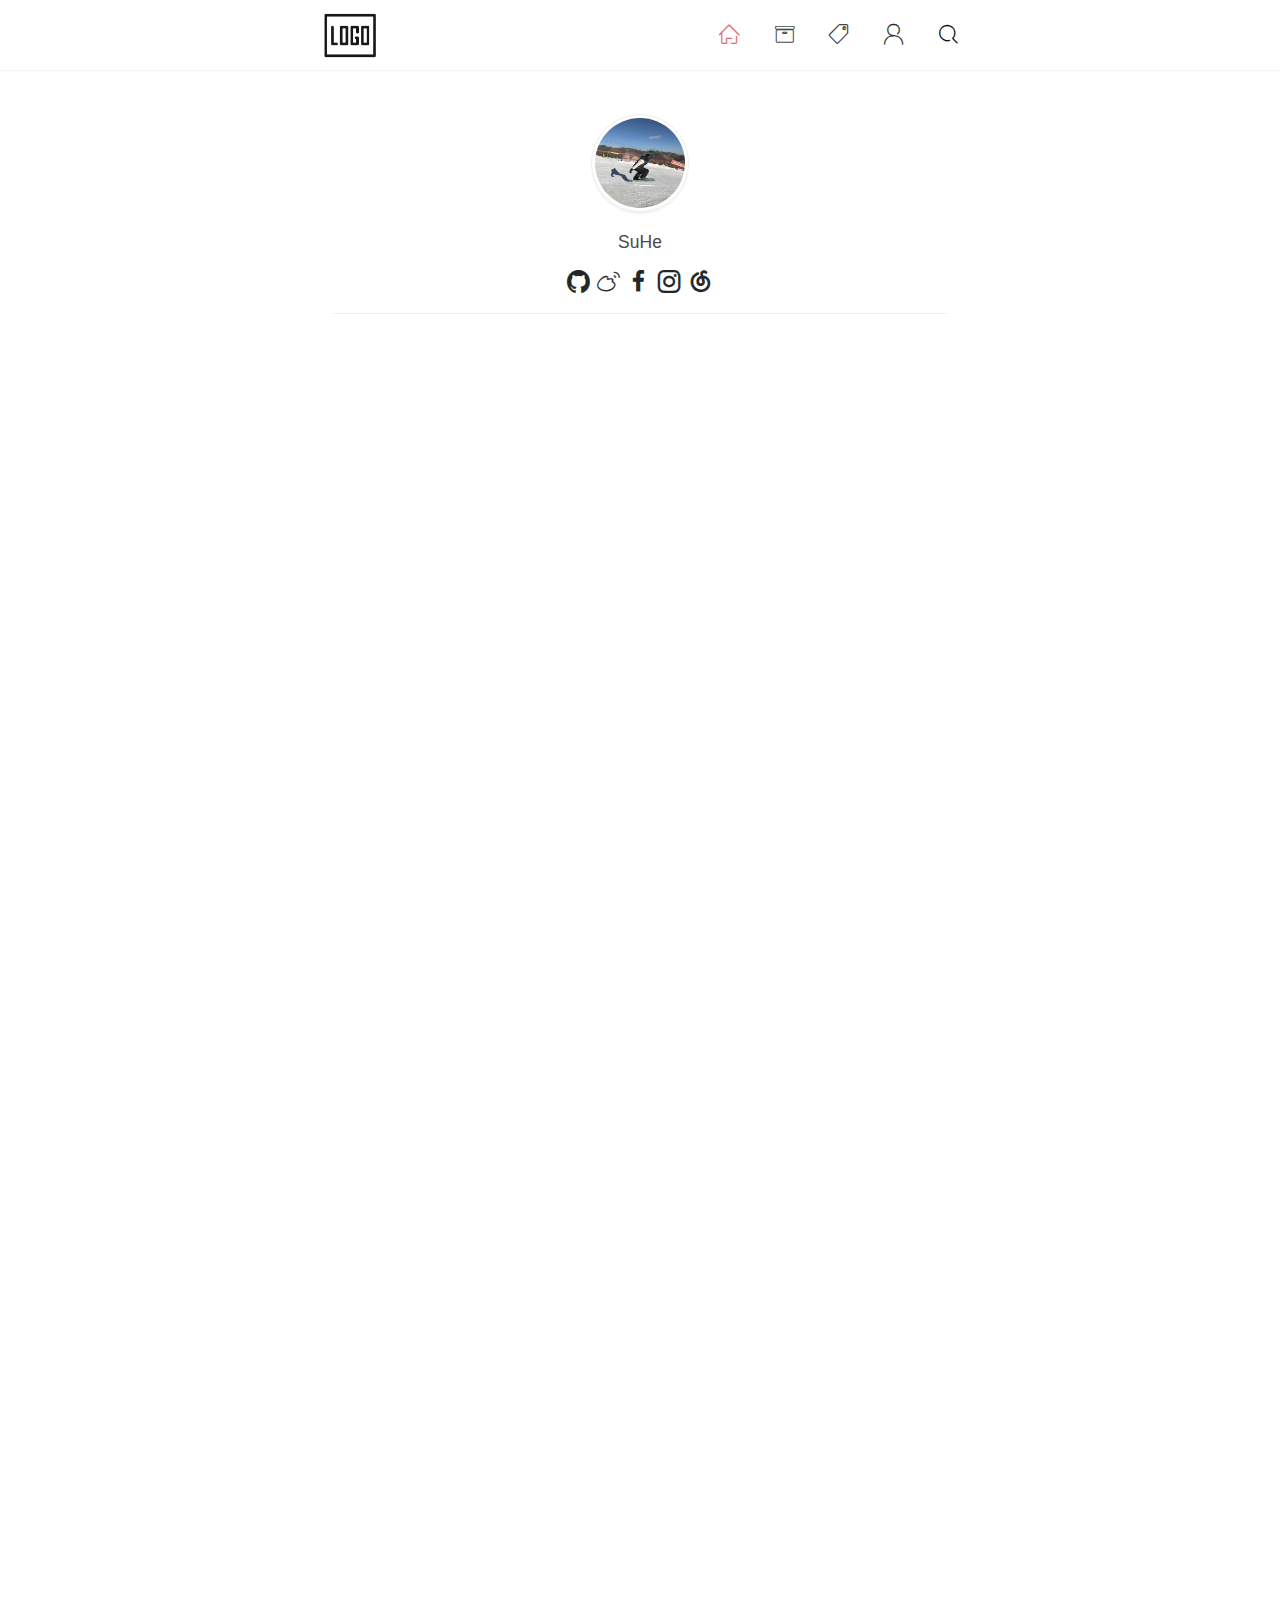
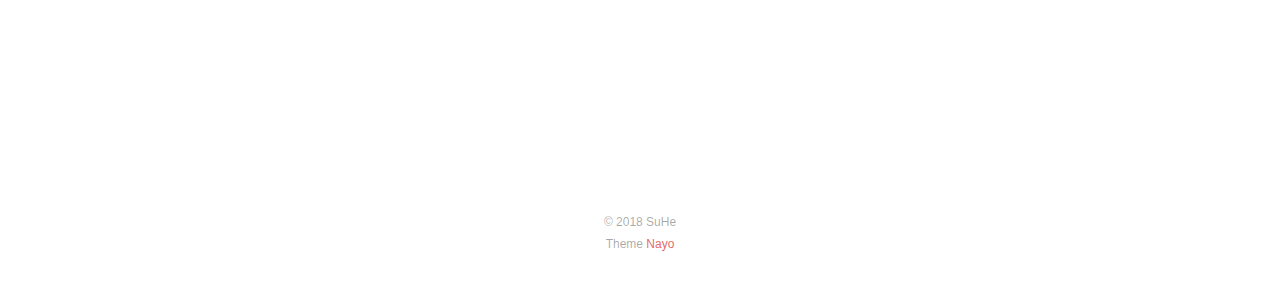
==== commit 762b38c8: "Site updated: 2018-11-17 20:12:02" ====
--- a/index.html
+++ b/index.html
@@ -183,23 +183,19 @@
 	<div class="typo article-excerpt">	
 		 
 			<p>最近在项目部署在生产环境的时候tomcat使用默认配置总是出现找不到ROOT目录的问题，导致项目启动失败。这里记录一下解决问题的方法。</p>
-<p>##ROOT目录配置 </p>
-<p>###（1）删除/ROOT目录下所有文件 ：</p>
-<ul>
+<h2 id="ROOT目录配置"><a href="#ROOT目录配置" class="headerlink" title="ROOT目录配置"></a>ROOT目录配置</h2><h4 id="（1）删除-ROOT目录下所有文件-："><a href="#（1）删除-ROOT目录下所有文件-：" class="headerlink" title="（1）删除/ROOT目录下所有文件 ："></a>（1）删除/ROOT目录下所有文件 ：</h4><ul>
 <li>这种方式最为简单，直接删除/ROOT下面的所有文件，将你已经编译好的工程放到改目录下！ </li>
 <li>修改/conf/server.xml文件 ，在里面的…添加下面代码，启动Tomcat </li>
 </ul>
 <figure class="highlight plain"><table><tr><td class="gutter"><pre><span class="line">1</span><br></pre></td><td class="code"><pre><span class="line">&lt;Context path=&quot;&quot; docBase=&quot;$Tomcat/webapps/ROOT&quot; /&gt;</span><br></pre></td></tr></table></figure>
 <p> 注：将应用部署到Tomcat根目录的目的是可以通过“http://[ip]:[port]”直接访问应用！（$Tomcat，为目录全路径，此配置其实是可以省略，但是为了标准还是配置的好） </p>
-<p>###（2）删除/ROOT目录下所有文件，并新建工程名（项目名）:</p>
-<ul>
+<h4 id="（2）删除-ROOT目录下所有文件，并新建工程名（项目名）"><a href="#（2）删除-ROOT目录下所有文件，并新建工程名（项目名）" class="headerlink" title="（2）删除/ROOT目录下所有文件，并新建工程名（项目名）:"></a>（2）删除/ROOT目录下所有文件，并新建工程名（项目名）:</h4><ul>
 <li>这种方式相对第一种来说，稍微复杂一点点，将你需要部署的工程（项目）放到新建的文件夹！例：（我新建了一个myapp存放我自己项目，目录为/TOOT/myapp）</li>
 <li>修改/conf/server.xml文件 ，在里面的…添加下面代码，启动Tomcat </li>
 </ul>
 <figure class="highlight plain"><table><tr><td class="gutter"><pre><span class="line">1</span><br></pre></td><td class="code"><pre><span class="line">&lt;Context path=&quot;&quot; docBase=&quot;myapp&quot;/&gt;</span><br></pre></td></tr></table></figure>
 <p>注：使用“http://[ip]:[port]/[appName]”上下文路径进行访问！此时的这个配置不能省略，一定要加！ </p>
-<p>###（3）删除/ROOT目录，在webapp下新建工程名（项目名）:</p>
-<ul>
+<h4 id="（3）删除-ROOT目录，在webapp下新建工程名（项目名）"><a href="#（3）删除-ROOT目录，在webapp下新建工程名（项目名）" class="headerlink" title="（3）删除/ROOT目录，在webapp下新建工程名（项目名）:"></a>（3）删除/ROOT目录，在webapp下新建工程名（项目名）:</h4><ul>
 <li>直接在webapp下面新建工程名（项目名），例：目录/webapp/myapp。</li>
 <li>修改/conf/server.xml文件 ，在里面的…添加下面代码，启动Tomcat。 </li>
 </ul>
